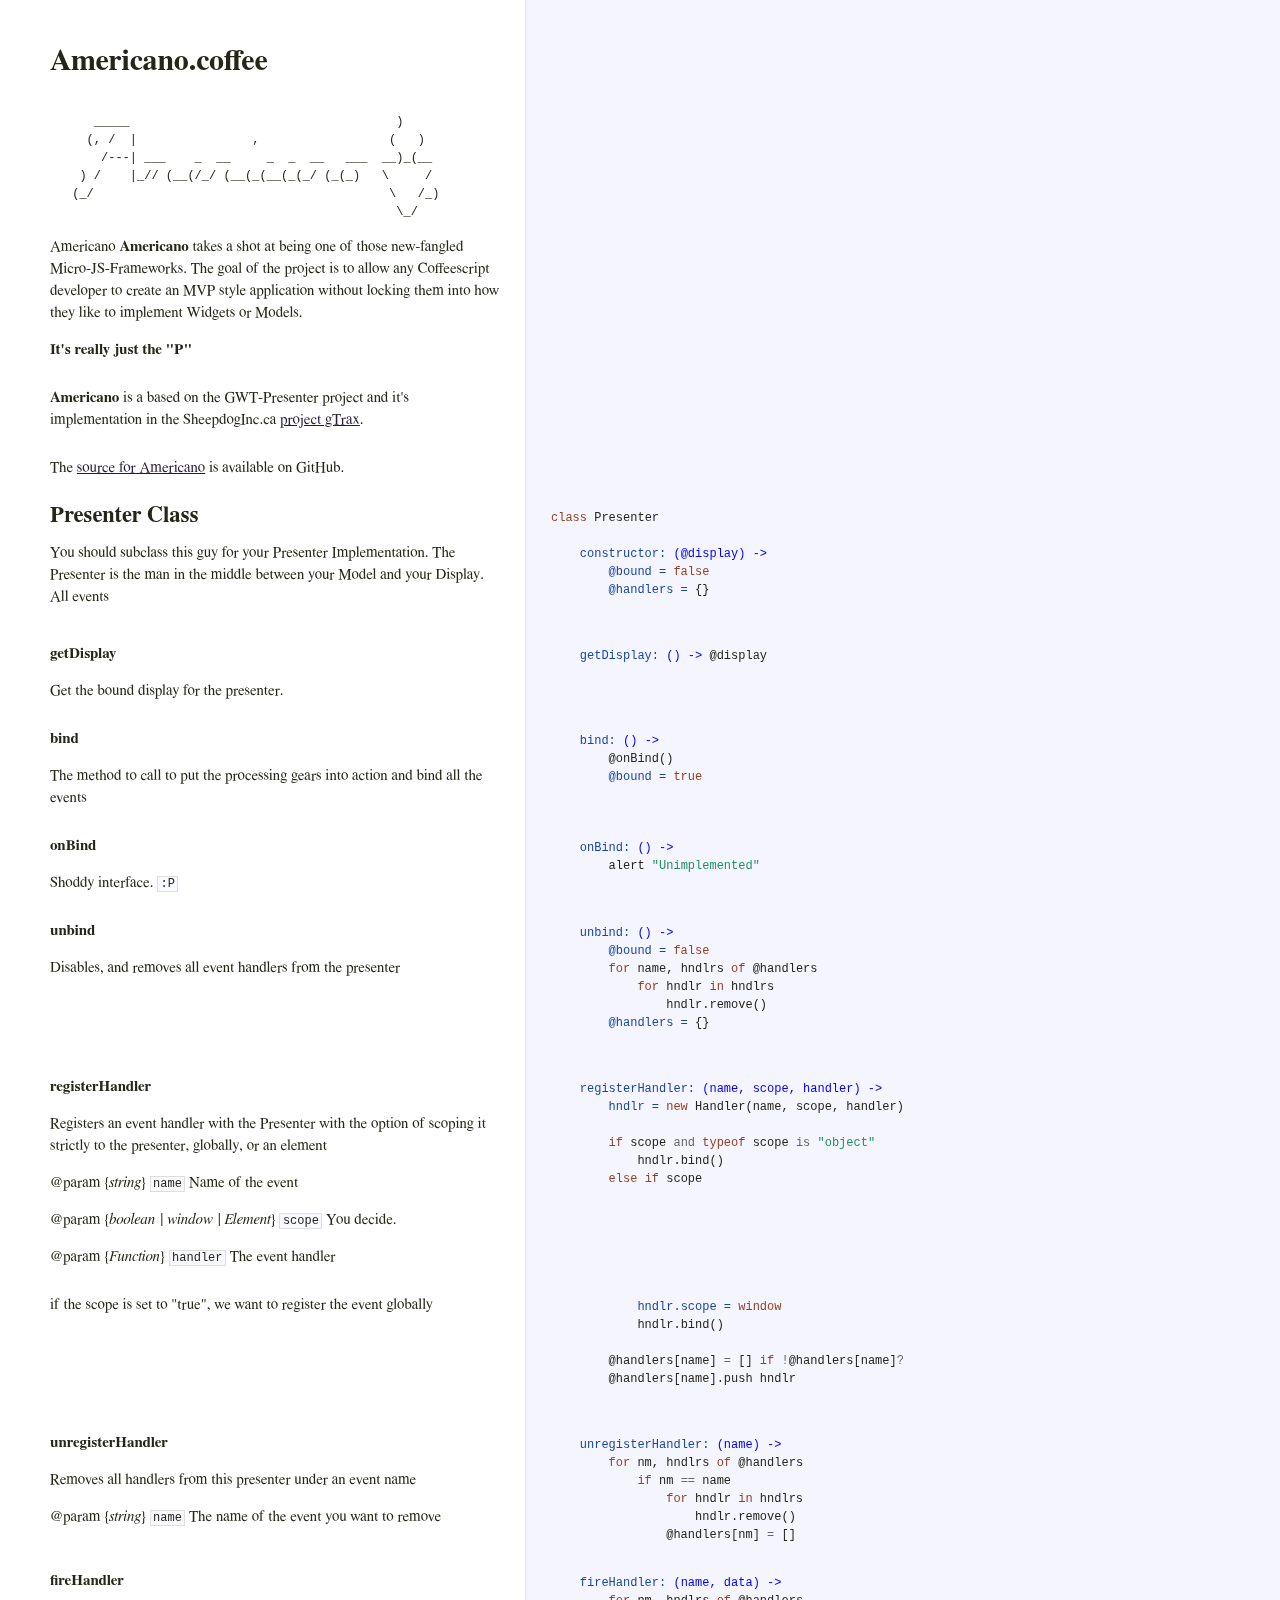
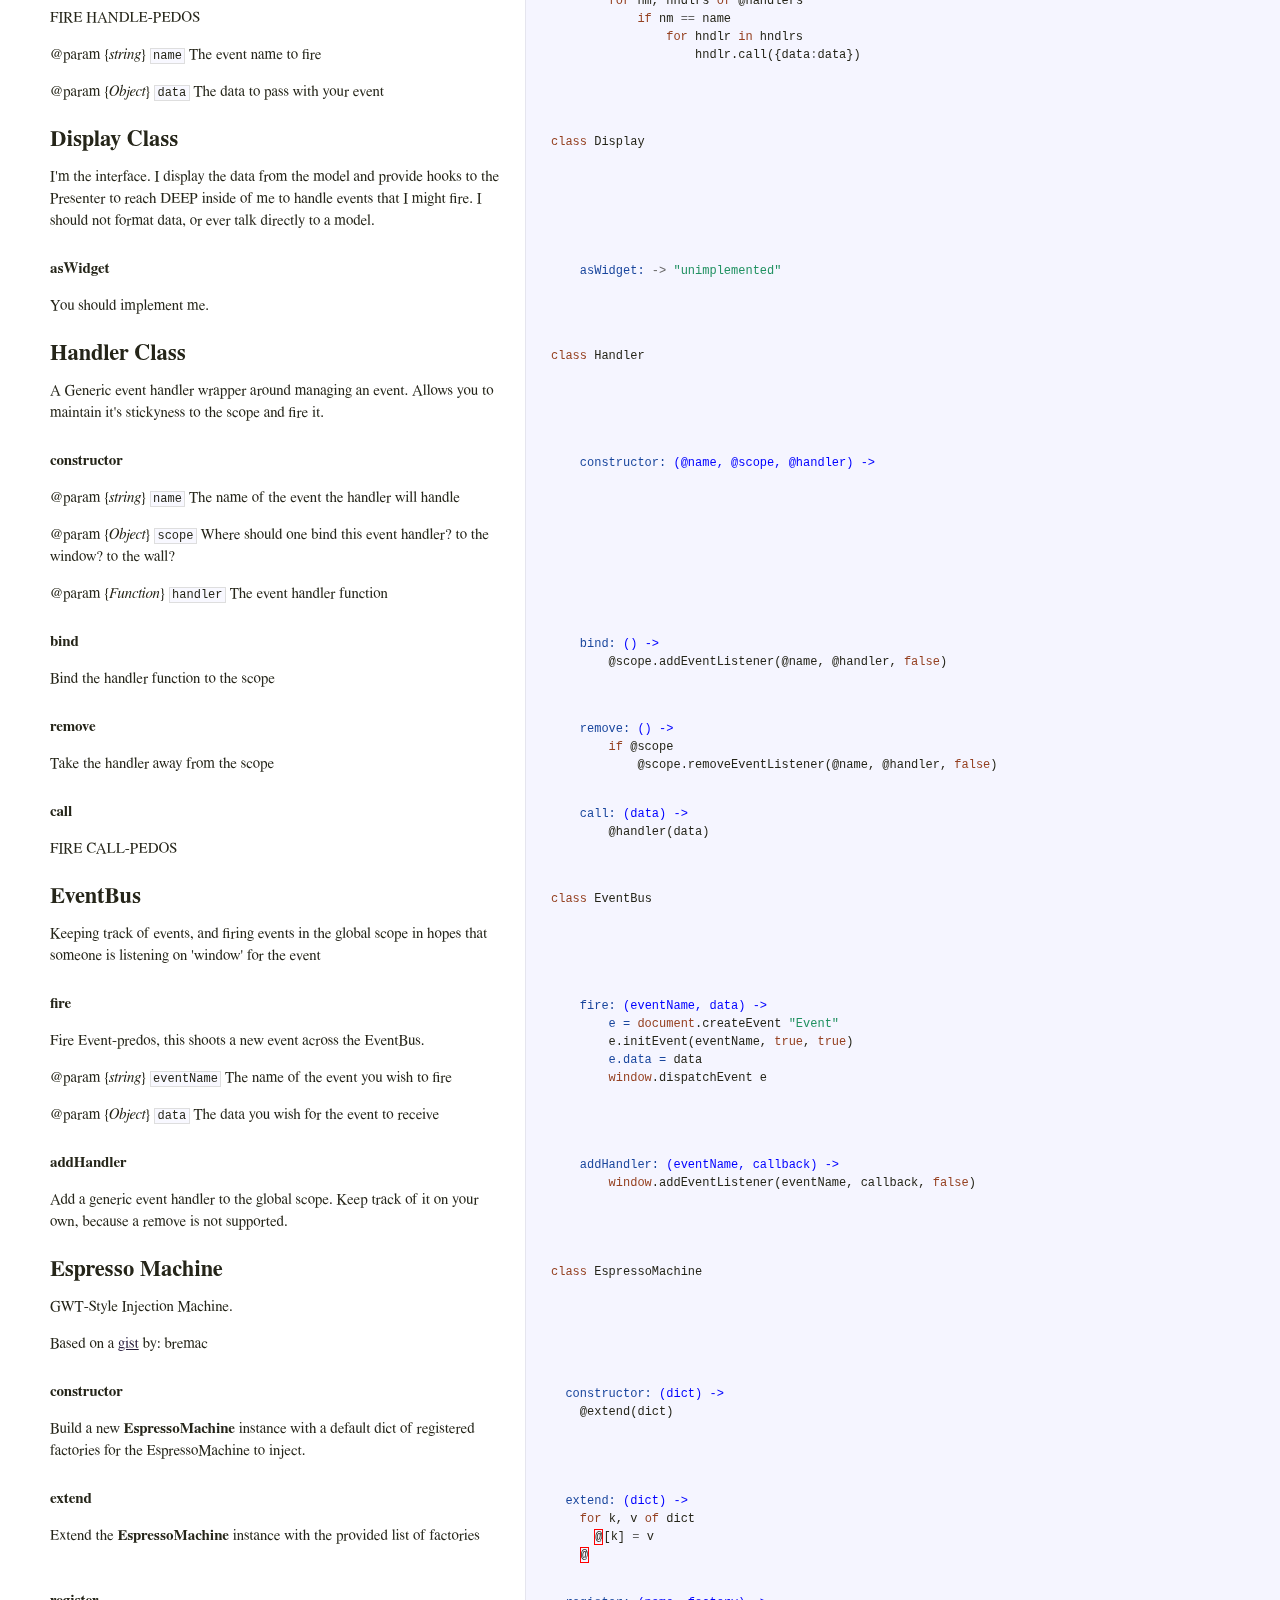
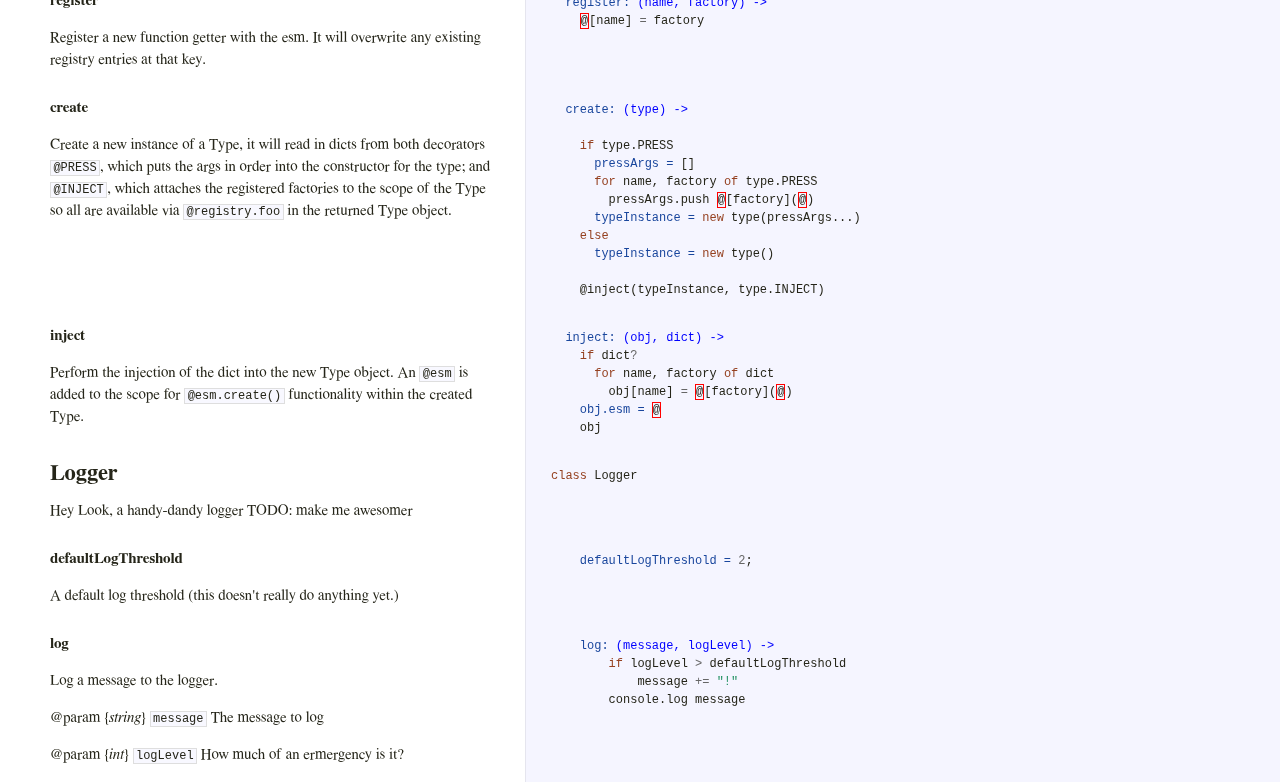
==== index.html @ b1326bc6 "renaming to index" ====
<!DOCTYPE html>  <html> <head>   <title>Americano.coffee</title>   <meta http-equiv="content-type" content="text/html; charset=UTF-8">   <link rel="stylesheet" media="all" href="docco.css" /> </head> <body>   <div id="container">     <div id="background"></div>          <table cellpadding="0" cellspacing="0">       <thead>         <tr>           <th class="docs">             <h1>               Americano.coffee             </h1>           </th>           <th class="code">           </th>         </tr>       </thead>       <tbody>                               <tr id="section-1">             <td class="docs">               <div class="pilwrap">                 <a class="pilcrow" href="#section-1">&#182;</a>               </div>               <pre><code>    _____                                     )
   (, /  |                ,                  (   )
     /---| ___    _  __     _  _  __   ___  __)_(__
  ) /    |_// (__(/_/ (__(_(__(_(_/ (_(_)   \     /
 (_/                                         \   /_)
                                              \_/
</code></pre>

<p>Americano
<strong>Americano</strong> takes a shot at being one of those new-fangled Micro-JS-Frameworks.
The goal of the project is to allow any Coffeescript developer to create an
MVP style application without locking them into how they like to implement
Widgets or Models.</p>

<h4>It's really just the "P"</h4>             </td>             <td class="code">               <div class="highlight"><pre></pre></div>             </td>           </tr>                               <tr id="section-2">             <td class="docs">               <div class="pilwrap">                 <a class="pilcrow" href="#section-2">&#182;</a>               </div>               <p><strong>Americano</strong> is a based on the GWT-Presenter project and it's implementation
in the SheepdogInc.ca <a href="http://app.gtraxapp.com/">project gTrax</a>. </p>             </td>             <td class="code">               <div class="highlight"><pre></pre></div>             </td>           </tr>                               <tr id="section-3">             <td class="docs">               <div class="pilwrap">                 <a class="pilcrow" href="#section-3">&#182;</a>               </div>               <p>The <a href="http://github.com/thurloat/Americano">source for Americano</a> is available
on GitHub.</p>             </td>             <td class="code">               <div class="highlight"><pre></pre></div>             </td>           </tr>                               <tr id="section-4">             <td class="docs">               <div class="pilwrap">                 <a class="pilcrow" href="#section-4">&#182;</a>               </div>               <h2>Presenter Class</h2>

<p>You should subclass this guy for your Presenter Implementation.
The Presenter is the man in the middle between your Model and your 
Display. 
All events </p>             </td>             <td class="code">               <div class="highlight"><pre><span class="k">class</span> <span class="nx">Presenter</span>

    <span class="nv">constructor: </span><span class="nf">(@display) -&gt;</span>
        <span class="vi">@bound = </span><span class="kc">false</span>
        <span class="vi">@handlers = </span><span class="p">{}</span>
    </pre></div>             </td>           </tr>                               <tr id="section-5">             <td class="docs">               <div class="pilwrap">                 <a class="pilcrow" href="#section-5">&#182;</a>               </div>               <h4>getDisplay</h4>

<p>Get the bound display for the presenter.</p>             </td>             <td class="code">               <div class="highlight"><pre>    <span class="nv">getDisplay: </span><span class="nf">() -&gt;</span> <span class="nx">@display</span></pre></div>             </td>           </tr>                               <tr id="section-6">             <td class="docs">               <div class="pilwrap">                 <a class="pilcrow" href="#section-6">&#182;</a>               </div>               <h4>bind</h4>

<p>The method to call to put the processing gears into action and
bind all the events   </p>             </td>             <td class="code">               <div class="highlight"><pre>    <span class="nv">bind: </span><span class="nf">() -&gt;</span>
        <span class="nx">@onBind</span><span class="p">()</span>
        <span class="vi">@bound = </span><span class="kc">true</span></pre></div>             </td>           </tr>                               <tr id="section-7">             <td class="docs">               <div class="pilwrap">                 <a class="pilcrow" href="#section-7">&#182;</a>               </div>               <h4>onBind</h4>

<p>Shoddy interface. <code>:P</code></p>             </td>             <td class="code">               <div class="highlight"><pre>    <span class="nv">onBind: </span><span class="nf">() -&gt;</span>
        <span class="nx">alert</span> <span class="s2">&quot;Unimplemented&quot;</span>
        </pre></div>             </td>           </tr>                               <tr id="section-8">             <td class="docs">               <div class="pilwrap">                 <a class="pilcrow" href="#section-8">&#182;</a>               </div>               <h4>unbind</h4>

<p>Disables, and removes all event handlers from the presenter</p>             </td>             <td class="code">               <div class="highlight"><pre>    <span class="nv">unbind: </span><span class="nf">() -&gt;</span>
        <span class="vi">@bound = </span><span class="kc">false</span>
        <span class="k">for</span> <span class="nx">name</span><span class="p">,</span> <span class="nx">hndlrs</span> <span class="k">of</span> <span class="nx">@handlers</span>
            <span class="k">for</span> <span class="nx">hndlr</span> <span class="k">in</span> <span class="nx">hndlrs</span>
                <span class="nx">hndlr</span><span class="p">.</span><span class="nx">remove</span><span class="p">()</span>
        <span class="vi">@handlers = </span><span class="p">{}</span>
    </pre></div>             </td>           </tr>                               <tr id="section-9">             <td class="docs">               <div class="pilwrap">                 <a class="pilcrow" href="#section-9">&#182;</a>               </div>               <h4>registerHandler</h4>

<p>Registers an event handler with the Presenter with
the option of scoping it strictly to the presenter, globally, or an 
element</p>

<p>@param {<em>string</em>} <code>name</code> Name of the event</p>

<p>@param {<em>boolean | window | Element</em>} <code>scope</code> You decide.</p>

<p>@param {<em>Function</em>} <code>handler</code> The event handler</p>             </td>             <td class="code">               <div class="highlight"><pre>    <span class="nv">registerHandler: </span><span class="nf">(name, scope, handler) -&gt;</span>
        <span class="nv">hndlr = </span><span class="k">new</span> <span class="nx">Handler</span><span class="p">(</span><span class="nx">name</span><span class="p">,</span> <span class="nx">scope</span><span class="p">,</span> <span class="nx">handler</span><span class="p">)</span>

        <span class="k">if</span> <span class="nx">scope</span> <span class="o">and</span> <span class="k">typeof</span> <span class="nx">scope</span> <span class="o">is</span> <span class="s2">&quot;object&quot;</span>
            <span class="nx">hndlr</span><span class="p">.</span><span class="nx">bind</span><span class="p">()</span>
        <span class="k">else</span> <span class="k">if</span> <span class="nx">scope</span></pre></div>             </td>           </tr>                               <tr id="section-10">             <td class="docs">               <div class="pilwrap">                 <a class="pilcrow" href="#section-10">&#182;</a>               </div>               <p>if the scope is set to "true", we want to register the event 
globally</p>             </td>             <td class="code">               <div class="highlight"><pre>            <span class="nv">hndlr.scope = </span><span class="nb">window</span>
            <span class="nx">hndlr</span><span class="p">.</span><span class="nx">bind</span><span class="p">()</span>

        <span class="nx">@handlers</span><span class="p">[</span><span class="nx">name</span><span class="p">]</span> <span class="o">=</span> <span class="p">[]</span> <span class="k">if</span> <span class="o">!</span><span class="nx">@handlers</span><span class="p">[</span><span class="nx">name</span><span class="p">]</span><span class="o">?</span>    
        <span class="nx">@handlers</span><span class="p">[</span><span class="nx">name</span><span class="p">].</span><span class="nx">push</span> <span class="nx">hndlr</span>        
        </pre></div>             </td>           </tr>                               <tr id="section-11">             <td class="docs">               <div class="pilwrap">                 <a class="pilcrow" href="#section-11">&#182;</a>               </div>               <h4>unregisterHandler</h4>

<p>Removes all handlers from this presenter under an event name</p>

<p>@param {<em>string</em>} <code>name</code> The name of the event you want to remove    </p>             </td>             <td class="code">               <div class="highlight"><pre>    <span class="nv">unregisterHandler: </span><span class="nf">(name) -&gt;</span>
        <span class="k">for</span> <span class="nx">nm</span><span class="p">,</span> <span class="nx">hndlrs</span> <span class="k">of</span> <span class="nx">@handlers</span>
            <span class="k">if</span> <span class="nx">nm</span> <span class="o">==</span> <span class="nx">name</span>
                <span class="k">for</span> <span class="nx">hndlr</span> <span class="k">in</span> <span class="nx">hndlrs</span>
                    <span class="nx">hndlr</span><span class="p">.</span><span class="nx">remove</span><span class="p">()</span>
                <span class="nx">@handlers</span><span class="p">[</span><span class="nx">nm</span><span class="p">]</span> <span class="o">=</span> <span class="p">[]</span></pre></div>             </td>           </tr>                               <tr id="section-12">             <td class="docs">               <div class="pilwrap">                 <a class="pilcrow" href="#section-12">&#182;</a>               </div>               <h4>fireHandler</h4>

<p>FIRE HANDLE-PEDOS</p>

<p>@param {<em>string</em>} <code>name</code> The event name to fire</p>

<p>@param {<em>Object</em>} <code>data</code> The data to pass with your event</p>             </td>             <td class="code">               <div class="highlight"><pre>    <span class="nv">fireHandler: </span><span class="nf">(name, data) -&gt;</span>
        <span class="k">for</span> <span class="nx">nm</span><span class="p">,</span> <span class="nx">hndlrs</span> <span class="k">of</span> <span class="nx">@handlers</span>
            <span class="k">if</span> <span class="nx">nm</span> <span class="o">==</span> <span class="nx">name</span>
                <span class="k">for</span> <span class="nx">hndlr</span> <span class="k">in</span> <span class="nx">hndlrs</span>
                    <span class="nx">hndlr</span><span class="p">.</span><span class="nx">call</span><span class="p">({</span><span class="nx">data</span><span class="o">:</span><span class="nx">data</span><span class="p">})</span></pre></div>             </td>           </tr>                               <tr id="section-13">             <td class="docs">               <div class="pilwrap">                 <a class="pilcrow" href="#section-13">&#182;</a>               </div>               <h2>Display Class</h2>

<p>I'm the interface.
I display the data from the model and provide hooks to the Presenter
to reach DEEP inside of me to handle events that I might fire. I should
not format data, or ever talk directly to a model.</p>             </td>             <td class="code">               <div class="highlight"><pre><span class="k">class</span> <span class="nx">Display</span>
    </pre></div>             </td>           </tr>                               <tr id="section-14">             <td class="docs">               <div class="pilwrap">                 <a class="pilcrow" href="#section-14">&#182;</a>               </div>               <h4>asWidget</h4>

<p>You should implement me.</p>             </td>             <td class="code">               <div class="highlight"><pre>    <span class="nv">asWidget: </span><span class="o">-&gt;</span> <span class="s2">&quot;unimplemented&quot;</span></pre></div>             </td>           </tr>                               <tr id="section-15">             <td class="docs">               <div class="pilwrap">                 <a class="pilcrow" href="#section-15">&#182;</a>               </div>               <h2>Handler Class</h2>

<p>A Generic event handler wrapper around managing an event.
Allows you to maintain it's stickyness to the scope and fire it.</p>             </td>             <td class="code">               <div class="highlight"><pre><span class="k">class</span> <span class="nx">Handler</span></pre></div>             </td>           </tr>                               <tr id="section-16">             <td class="docs">               <div class="pilwrap">                 <a class="pilcrow" href="#section-16">&#182;</a>               </div>               <h4>constructor</h4>

<p>@param {<em>string</em>} <code>name</code> The name of the event the handler will handle</p>

<p>@param {<em>Object</em>} <code>scope</code> Where should one bind this event handler? to 
the window? to the wall?</p>

<p>@param {<em>Function</em>} <code>handler</code> The event handler function</p>             </td>             <td class="code">               <div class="highlight"><pre>    <span class="nv">constructor: </span><span class="nf">(@name, @scope, @handler) -&gt;</span></pre></div>             </td>           </tr>                               <tr id="section-17">             <td class="docs">               <div class="pilwrap">                 <a class="pilcrow" href="#section-17">&#182;</a>               </div>               <h4>bind</h4>

<p>Bind the handler function to the scope</p>             </td>             <td class="code">               <div class="highlight"><pre>    <span class="nv">bind: </span><span class="nf">() -&gt;</span>
        <span class="nx">@scope</span><span class="p">.</span><span class="nx">addEventListener</span><span class="p">(</span><span class="nx">@name</span><span class="p">,</span> <span class="nx">@handler</span><span class="p">,</span> <span class="kc">false</span><span class="p">)</span></pre></div>             </td>           </tr>                               <tr id="section-18">             <td class="docs">               <div class="pilwrap">                 <a class="pilcrow" href="#section-18">&#182;</a>               </div>               <h4>remove</h4>

<p>Take the handler away from the scope</p>             </td>             <td class="code">               <div class="highlight"><pre>    <span class="nv">remove: </span><span class="nf">() -&gt;</span>
        <span class="k">if</span> <span class="nx">@scope</span>
            <span class="nx">@scope</span><span class="p">.</span><span class="nx">removeEventListener</span><span class="p">(</span><span class="nx">@name</span><span class="p">,</span> <span class="nx">@handler</span><span class="p">,</span> <span class="kc">false</span><span class="p">)</span>        </pre></div>             </td>           </tr>                               <tr id="section-19">             <td class="docs">               <div class="pilwrap">                 <a class="pilcrow" href="#section-19">&#182;</a>               </div>               <h4>call</h4>

<p>FIRE CALL-PEDOS</p>             </td>             <td class="code">               <div class="highlight"><pre>    <span class="nv">call: </span><span class="nf">(data) -&gt;</span>
        <span class="nx">@handler</span><span class="p">(</span><span class="nx">data</span><span class="p">)</span></pre></div>             </td>           </tr>                               <tr id="section-20">             <td class="docs">               <div class="pilwrap">                 <a class="pilcrow" href="#section-20">&#182;</a>               </div>               <h2>EventBus</h2>

<p>Keeping track of events, and firing events in the global scope in hopes that
someone is listening on 'window' for the event</p>             </td>             <td class="code">               <div class="highlight"><pre><span class="k">class</span> <span class="nx">EventBus</span></pre></div>             </td>           </tr>                               <tr id="section-21">             <td class="docs">               <div class="pilwrap">                 <a class="pilcrow" href="#section-21">&#182;</a>               </div>               <h4>fire</h4>

<p>Fire Event-predos, this shoots a new event across the EventBus.</p>

<p>@param {<em>string</em>} <code>eventName</code> The name of the event you wish to fire</p>

<p>@param {<em>Object</em>} <code>data</code> The data you wish for the event to receive</p>             </td>             <td class="code">               <div class="highlight"><pre>    <span class="nv">fire: </span><span class="nf">(eventName, data) -&gt;</span>
        <span class="nv">e = </span><span class="nb">document</span><span class="p">.</span><span class="nx">createEvent</span> <span class="s2">&quot;Event&quot;</span>
        <span class="nx">e</span><span class="p">.</span><span class="nx">initEvent</span><span class="p">(</span><span class="nx">eventName</span><span class="p">,</span> <span class="kc">true</span><span class="p">,</span> <span class="kc">true</span><span class="p">)</span>
        <span class="nv">e.data = </span><span class="nx">data</span>
        <span class="nb">window</span><span class="p">.</span><span class="nx">dispatchEvent</span> <span class="nx">e</span></pre></div>             </td>           </tr>                               <tr id="section-22">             <td class="docs">               <div class="pilwrap">                 <a class="pilcrow" href="#section-22">&#182;</a>               </div>               <h4>addHandler</h4>

<p>Add a generic event handler to the global scope. Keep track of it on your
own, because a remove is not supported.</p>             </td>             <td class="code">               <div class="highlight"><pre>    <span class="nv">addHandler: </span><span class="nf">(eventName, callback) -&gt;</span>
        <span class="nb">window</span><span class="p">.</span><span class="nx">addEventListener</span><span class="p">(</span><span class="nx">eventName</span><span class="p">,</span> <span class="nx">callback</span><span class="p">,</span> <span class="kc">false</span><span class="p">)</span></pre></div>             </td>           </tr>                               <tr id="section-23">             <td class="docs">               <div class="pilwrap">                 <a class="pilcrow" href="#section-23">&#182;</a>               </div>               <h2>Espresso Machine</h2>

<p>GWT-Style Injection Machine.</p>

<p>Based on a <a href="https://gist.github.com/998920">gist</a> by: bremac</p>             </td>             <td class="code">               <div class="highlight"><pre><span class="k">class</span> <span class="nx">EspressoMachine</span></pre></div>             </td>           </tr>                               <tr id="section-24">             <td class="docs">               <div class="pilwrap">                 <a class="pilcrow" href="#section-24">&#182;</a>               </div>               <h4>constructor</h4>

<p>Build a new <strong>EspressoMachine</strong> instance with a default dict of registered
factories for the EspressoMachine to inject.</p>             </td>             <td class="code">               <div class="highlight"><pre>  <span class="nv">constructor: </span><span class="nf">(dict) -&gt;</span>
    <span class="nx">@extend</span><span class="p">(</span><span class="nx">dict</span><span class="p">)</span></pre></div>             </td>           </tr>                               <tr id="section-25">             <td class="docs">               <div class="pilwrap">                 <a class="pilcrow" href="#section-25">&#182;</a>               </div>               <h4>extend</h4>

<p>Extend the <strong>EspressoMachine</strong> instance with the provided list of factories</p>             </td>             <td class="code">               <div class="highlight"><pre>  <span class="nv">extend: </span><span class="nf">(dict) -&gt;</span>
    <span class="k">for</span> <span class="nx">k</span><span class="p">,</span> <span class="nx">v</span> <span class="k">of</span> <span class="nx">dict</span>
      <span class="err">@</span><span class="p">[</span><span class="nx">k</span><span class="p">]</span> <span class="o">=</span> <span class="nx">v</span>
    <span class="err">@</span></pre></div>             </td>           </tr>                               <tr id="section-26">             <td class="docs">               <div class="pilwrap">                 <a class="pilcrow" href="#section-26">&#182;</a>               </div>               <h4>register</h4>

<p>Register a new function getter with the esm. It will overwrite any existing
registry entries at that key.</p>             </td>             <td class="code">               <div class="highlight"><pre>  <span class="nv">register: </span><span class="nf">(name, factory) -&gt;</span>
    <span class="err">@</span><span class="p">[</span><span class="nx">name</span><span class="p">]</span> <span class="o">=</span> <span class="nx">factory</span></pre></div>             </td>           </tr>                               <tr id="section-27">             <td class="docs">               <div class="pilwrap">                 <a class="pilcrow" href="#section-27">&#182;</a>               </div>               <h4>create</h4>

<p>Create a new instance of a Type, it will read in dicts from both 
decorators <code>@PRESS</code>, which puts the args in order into the constructor for
the type; and <code>@INJECT</code>, which attaches the registered factories to the
scope of the Type so all are available via <code>@registry.foo</code> in the returned
Type object.</p>             </td>             <td class="code">               <div class="highlight"><pre>  <span class="nv">create: </span><span class="nf">(type) -&gt;</span>

    <span class="k">if</span> <span class="nx">type</span><span class="p">.</span><span class="nx">PRESS</span>
      <span class="nv">pressArgs = </span><span class="p">[]</span>
      <span class="k">for</span> <span class="nx">name</span><span class="p">,</span> <span class="nx">factory</span> <span class="k">of</span> <span class="nx">type</span><span class="p">.</span><span class="nx">PRESS</span>
        <span class="nx">pressArgs</span><span class="p">.</span><span class="nx">push</span> <span class="err">@</span><span class="p">[</span><span class="nx">factory</span><span class="p">](</span><span class="err">@</span><span class="p">)</span>
      <span class="nv">typeInstance = </span><span class="k">new</span> <span class="nx">type</span><span class="p">(</span><span class="nx">pressArgs</span><span class="p">...)</span>
    <span class="k">else</span>
      <span class="nv">typeInstance = </span><span class="k">new</span> <span class="nx">type</span><span class="p">()</span>

    <span class="nx">@inject</span><span class="p">(</span><span class="nx">typeInstance</span><span class="p">,</span> <span class="nx">type</span><span class="p">.</span><span class="nx">INJECT</span><span class="p">)</span></pre></div>             </td>           </tr>                               <tr id="section-28">             <td class="docs">               <div class="pilwrap">                 <a class="pilcrow" href="#section-28">&#182;</a>               </div>               <h4>inject</h4>

<p>Perform the injection of the dict into the new Type object. An <code>@esm</code> is 
added to the scope for <code>@esm.create()</code> functionality within the created
Type.</p>             </td>             <td class="code">               <div class="highlight"><pre>  <span class="nv">inject: </span><span class="nf">(obj, dict) -&gt;</span>
    <span class="k">if</span> <span class="nx">dict</span><span class="o">?</span>
      <span class="k">for</span> <span class="nx">name</span><span class="p">,</span> <span class="nx">factory</span> <span class="k">of</span> <span class="nx">dict</span>
        <span class="nx">obj</span><span class="p">[</span><span class="nx">name</span><span class="p">]</span> <span class="o">=</span> <span class="err">@</span><span class="p">[</span><span class="nx">factory</span><span class="p">](</span><span class="err">@</span><span class="p">)</span>
    <span class="nv">obj.esm = </span><span class="err">@</span>
    <span class="nx">obj</span></pre></div>             </td>           </tr>                               <tr id="section-29">             <td class="docs">               <div class="pilwrap">                 <a class="pilcrow" href="#section-29">&#182;</a>               </div>               <h2>Logger</h2>

<p>Hey Look, a handy-dandy logger
TODO: make me awesomer</p>             </td>             <td class="code">               <div class="highlight"><pre><span class="k">class</span> <span class="nx">Logger</span></pre></div>             </td>           </tr>                               <tr id="section-30">             <td class="docs">               <div class="pilwrap">                 <a class="pilcrow" href="#section-30">&#182;</a>               </div>               <h4>defaultLogThreshold</h4>

<p>A default log threshold (this doesn't really do anything yet.)</p>             </td>             <td class="code">               <div class="highlight"><pre>    <span class="nv">defaultLogThreshold = </span><span class="mi">2</span><span class="p">;</span></pre></div>             </td>           </tr>                               <tr id="section-31">             <td class="docs">               <div class="pilwrap">                 <a class="pilcrow" href="#section-31">&#182;</a>               </div>               <h4>log</h4>

<p>Log a message to the logger.</p>

<p>@param {<em>string</em>} <code>message</code> The message to log</p>

<p>@param {<em>int</em>} <code>logLevel</code> How much of an ermergency is it?</p>             </td>             <td class="code">               <div class="highlight"><pre>    <span class="nv">log: </span><span class="nf">(message, logLevel) -&gt;</span>
        <span class="k">if</span> <span class="nx">logLevel</span> <span class="o">&gt;</span> <span class="nx">defaultLogThreshold</span>
            <span class="nx">message</span> <span class="o">+=</span> <span class="s2">&quot;!&quot;</span>
        <span class="nx">console</span><span class="p">.</span><span class="nx">log</span> <span class="nx">message</span>

</pre></div>             </td>           </tr>                </tbody>     </table>   </div> </body> </html>
---- docco.css ----
/*--------------------- Layout and Typography ----------------------------*/
body {
  font-family: 'Palatino Linotype', 'Book Antiqua', Palatino, FreeSerif, serif;
  font-size: 15px;
  line-height: 22px;
  color: #252519;
  margin: 0; padding: 0;
}
a {
  color: #261a3b;
}
  a:visited {
    color: #261a3b;
  }
p {
  margin: 0 0 15px 0;
}
h1, h2, h3, h4, h5, h6 {
  margin: 0px 0 15px 0;
}
  h1 {
    margin-top: 40px;
  }
#container {
  position: relative;
}
#background {
  position: fixed;
  top: 0; left: 525px; right: 0; bottom: 0;
  background: #f5f5ff;
  border-left: 1px solid #e5e5ee;
  z-index: -1;
}
#jump_to, #jump_page {
  background: white;
  -webkit-box-shadow: 0 0 25px #777; -moz-box-shadow: 0 0 25px #777;
  -webkit-border-bottom-left-radius: 5px; -moz-border-radius-bottomleft: 5px;
  font: 10px Arial;
  text-transform: uppercase;
  cursor: pointer;
  text-align: right;
}
#jump_to, #jump_wrapper {
  position: fixed;
  right: 0; top: 0;
  padding: 5px 10px;
}
  #jump_wrapper {
    padding: 0;
    display: none;
  }
    #jump_to:hover #jump_wrapper {
      display: block;
    }
    #jump_page {
      padding: 5px 0 3px;
      margin: 0 0 25px 25px;
    }
      #jump_page .source {
        display: block;
        padding: 5px 10px;
        text-decoration: none;
        border-top: 1px solid #eee;
      }
        #jump_page .source:hover {
          background: #f5f5ff;
        }
        #jump_page .source:first-child {
        }
table td {
  border: 0;
  outline: 0;
}
  td.docs, th.docs {
    max-width: 450px;
    min-width: 450px;
    min-height: 5px;
    padding: 10px 25px 1px 50px;
    overflow-x: hidden;
    vertical-align: top;
    text-align: left;
  }
    .docs pre {
      margin: 15px 0 15px;
      padding-left: 15px;
    }
    .docs p tt, .docs p code {
      background: #f8f8ff;
      border: 1px solid #dedede;
      font-size: 12px;
      padding: 0 0.2em;
    }
    .pilwrap {
      position: relative;
    }
      .pilcrow {
        font: 12px Arial;
        text-decoration: none;
        color: #454545;
        position: absolute;
        top: 3px; left: -20px;
        padding: 1px 2px;
        opacity: 0;
        -webkit-transition: opacity 0.2s linear;
      }
        td.docs:hover .pilcrow {
          opacity: 1;
        }
  td.code, th.code {
    padding: 14px 15px 16px 25px;
    width: 100%;
    vertical-align: top;
    background: #f5f5ff;
    border-left: 1px solid #e5e5ee;
  }
    pre, tt, code {
      font-size: 12px; line-height: 18px;
      font-family: Monaco, Consolas, "Lucida Console", monospace;
      margin: 0; padding: 0;
    }


/*---------------------- Syntax Highlighting -----------------------------*/
td.linenos { background-color: #f0f0f0; padding-right: 10px; }
span.lineno { background-color: #f0f0f0; padding: 0 5px 0 5px; }
body .hll { background-color: #ffffcc }
body .c { color: #408080; font-style: italic }  /* Comment */
body .err { border: 1px solid #FF0000 }         /* Error */
body .k { color: #954121 }                      /* Keyword */
body .o { color: #666666 }                      /* Operator */
body .cm { color: #408080; font-style: italic } /* Comment.Multiline */
body .cp { color: #BC7A00 }                     /* Comment.Preproc */
body .c1 { color: #408080; font-style: italic } /* Comment.Single */
body .cs { color: #408080; font-style: italic } /* Comment.Special */
body .gd { color: #A00000 }                     /* Generic.Deleted */
body .ge { font-style: italic }                 /* Generic.Emph */
body .gr { color: #FF0000 }                     /* Generic.Error */
body .gh { color: #000080; font-weight: bold }  /* Generic.Heading */
body .gi { color: #00A000 }                     /* Generic.Inserted */
body .go { color: #808080 }                     /* Generic.Output */
body .gp { color: #000080; font-weight: bold }  /* Generic.Prompt */
body .gs { font-weight: bold }                  /* Generic.Strong */
body .gu { color: #800080; font-weight: bold }  /* Generic.Subheading */
body .gt { color: #0040D0 }                     /* Generic.Traceback */
body .kc { color: #954121 }                     /* Keyword.Constant */
body .kd { color: #954121; font-weight: bold }  /* Keyword.Declaration */
body .kn { color: #954121; font-weight: bold }  /* Keyword.Namespace */
body .kp { color: #954121 }                     /* Keyword.Pseudo */
body .kr { color: #954121; font-weight: bold }  /* Keyword.Reserved */
body .kt { color: #B00040 }                     /* Keyword.Type */
body .m { color: #666666 }                      /* Literal.Number */
body .s { color: #219161 }                      /* Literal.String */
body .na { color: #7D9029 }                     /* Name.Attribute */
body .nb { color: #954121 }                     /* Name.Builtin */
body .nc { color: #0000FF; font-weight: bold }  /* Name.Class */
body .no { color: #880000 }                     /* Name.Constant */
body .nd { color: #AA22FF }                     /* Name.Decorator */
body .ni { color: #999999; font-weight: bold }  /* Name.Entity */
body .ne { color: #D2413A; font-weight: bold }  /* Name.Exception */
body .nf { color: #0000FF }                     /* Name.Function */
body .nl { color: #A0A000 }                     /* Name.Label */
body .nn { color: #0000FF; font-weight: bold }  /* Name.Namespace */
body .nt { color: #954121; font-weight: bold }  /* Name.Tag */
body .nv { color: #19469D }                     /* Name.Variable */
body .ow { color: #AA22FF; font-weight: bold }  /* Operator.Word */
body .w { color: #bbbbbb }                      /* Text.Whitespace */
body .mf { color: #666666 }                     /* Literal.Number.Float */
body .mh { color: #666666 }                     /* Literal.Number.Hex */
body .mi { color: #666666 }                     /* Literal.Number.Integer */
body .mo { color: #666666 }                     /* Literal.Number.Oct */
body .sb { color: #219161 }                     /* Literal.String.Backtick */
body .sc { color: #219161 }                     /* Literal.String.Char */
body .sd { color: #219161; font-style: italic } /* Literal.String.Doc */
body .s2 { color: #219161 }                     /* Literal.String.Double */
body .se { color: #BB6622; font-weight: bold }  /* Literal.String.Escape */
body .sh { color: #219161 }                     /* Literal.String.Heredoc */
body .si { color: #BB6688; font-weight: bold }  /* Literal.String.Interpol */
body .sx { color: #954121 }                     /* Literal.String.Other */
body .sr { color: #BB6688 }                     /* Literal.String.Regex */
body .s1 { color: #219161 }                     /* Literal.String.Single */
body .ss { color: #19469D }                     /* Literal.String.Symbol */
body .bp { color: #954121 }                     /* Name.Builtin.Pseudo */
body .vc { color: #19469D }                     /* Name.Variable.Class */
body .vg { color: #19469D }                     /* Name.Variable.Global */
body .vi { color: #19469D }                     /* Name.Variable.Instance */
body .il { color: #666666 }                     /* Literal.Number.Integer.Long */
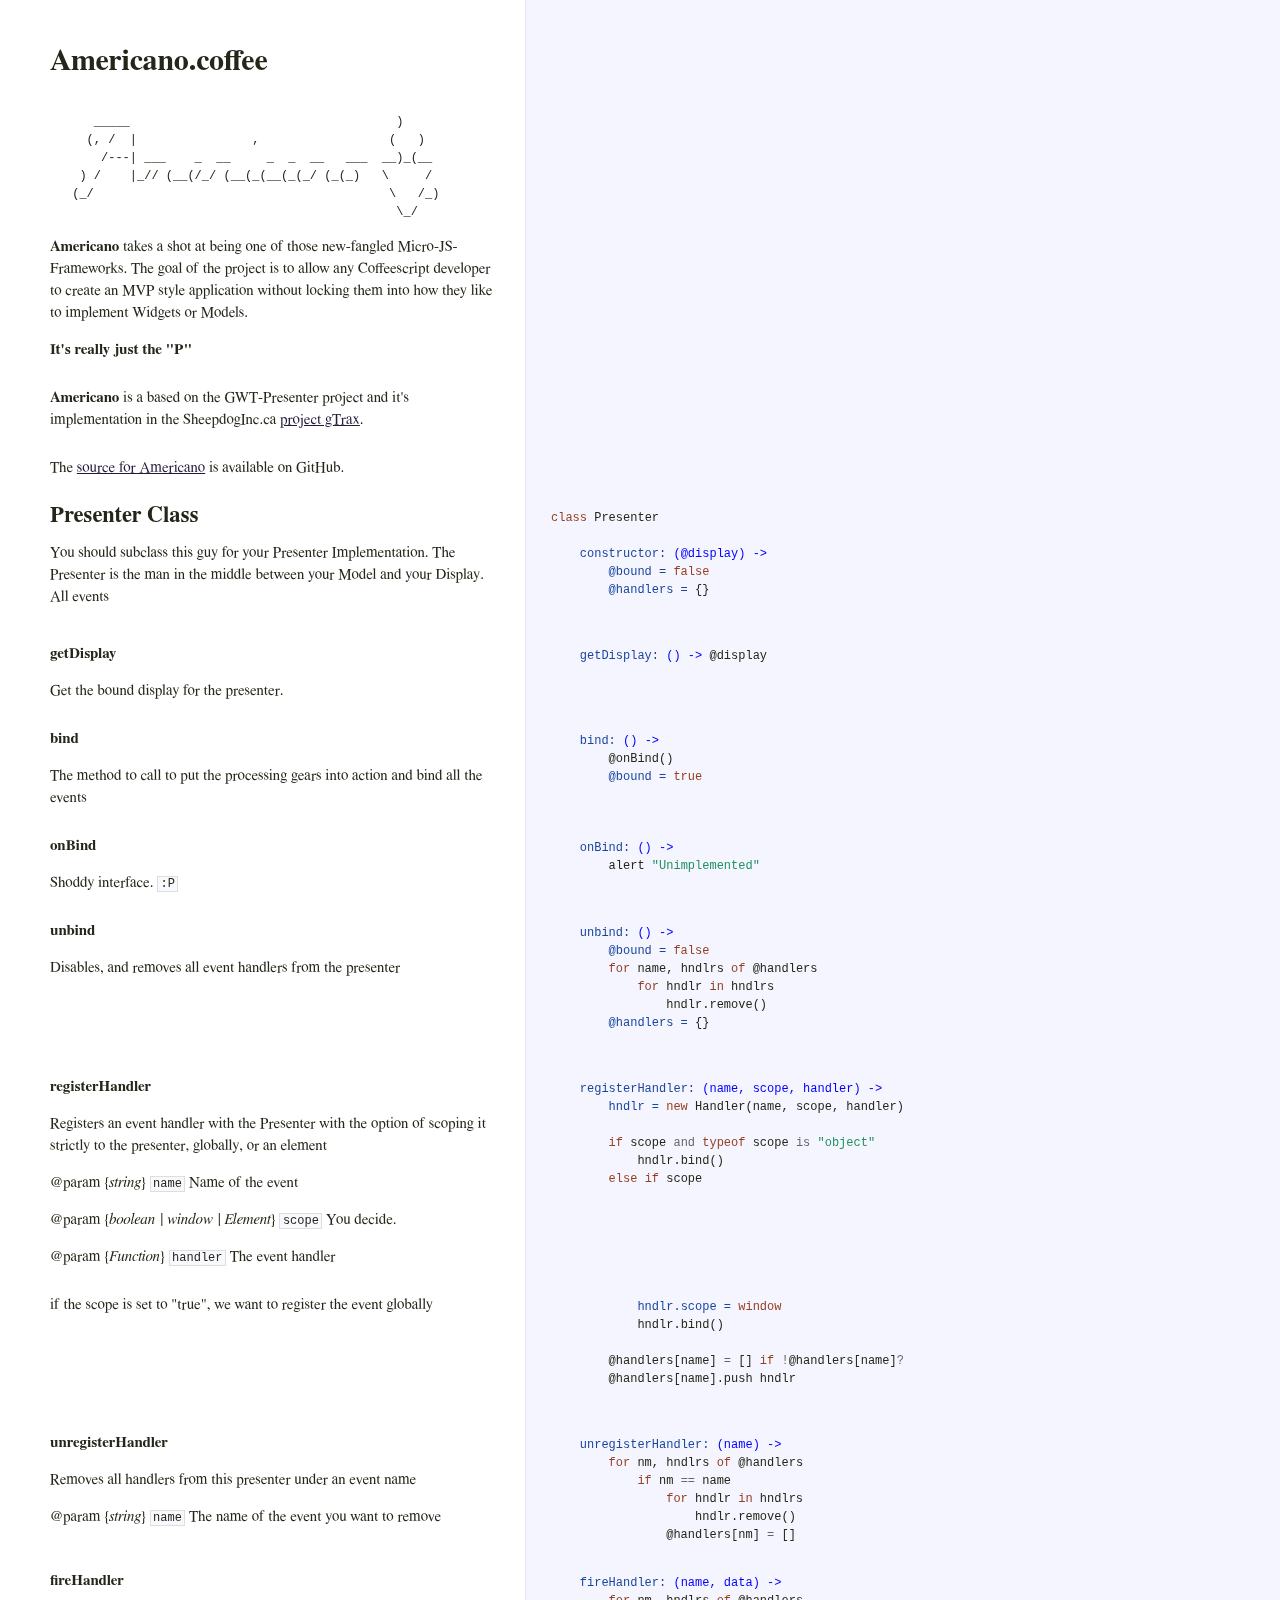
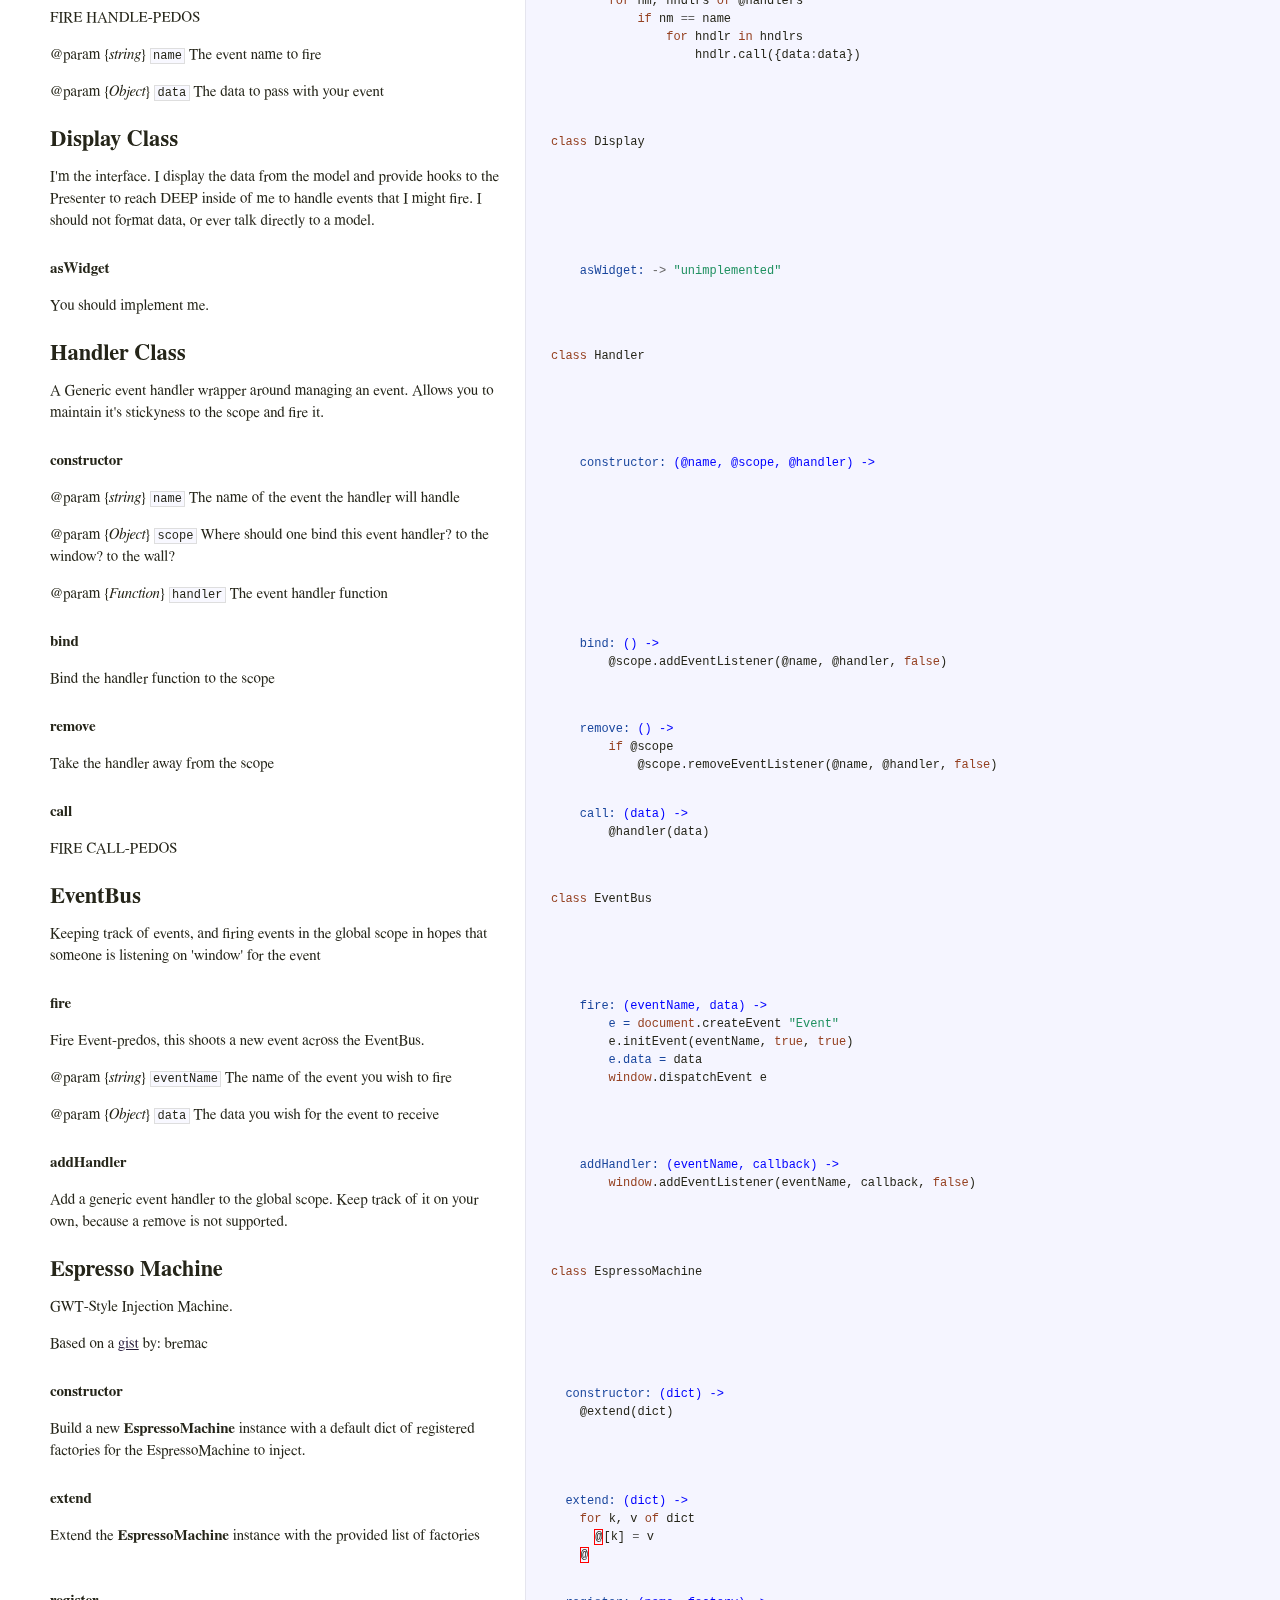
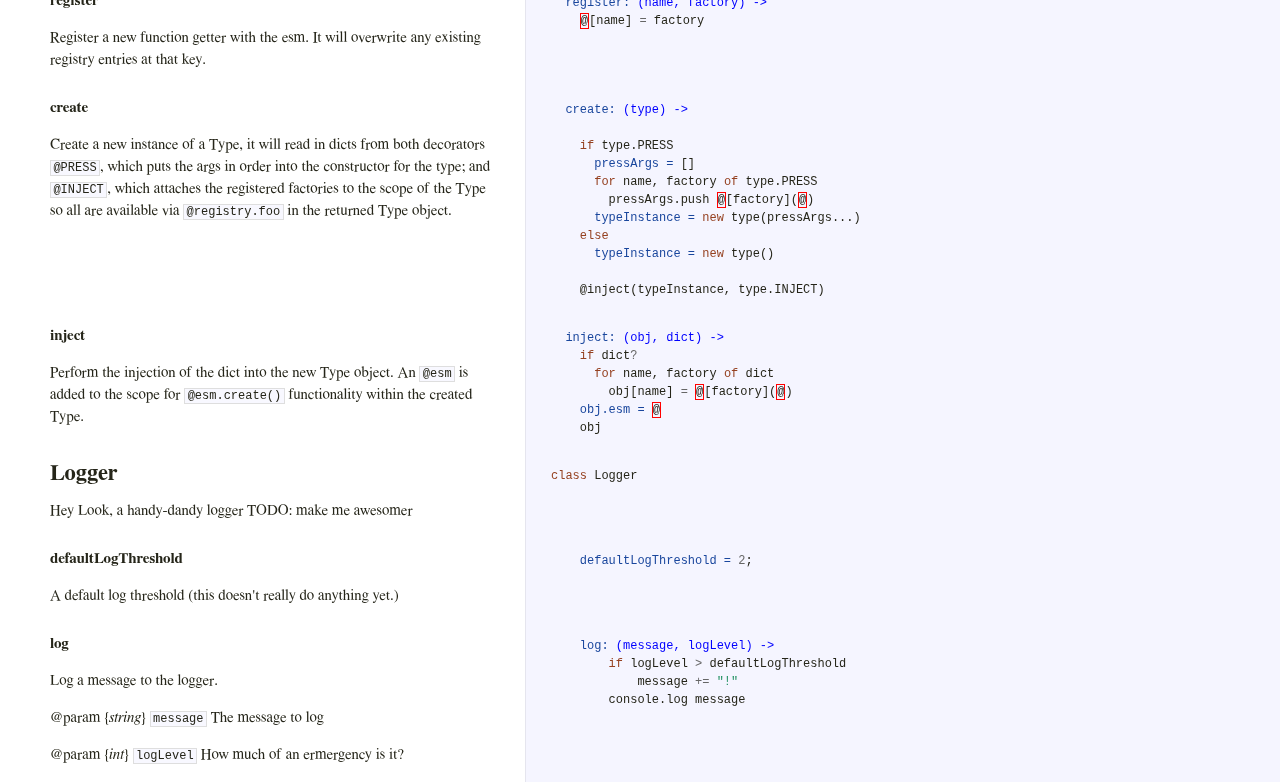
==== commit c826a681: "removing doubles" ====
--- a/index.html
+++ b/index.html
@@ -6,8 +6,7 @@
                                               \_/
 </code></pre>
 
-<p>Americano
-<strong>Americano</strong> takes a shot at being one of those new-fangled Micro-JS-Frameworks.
+<p><strong>Americano</strong> takes a shot at being one of those new-fangled Micro-JS-Frameworks.
 The goal of the project is to allow any Coffeescript developer to create an
 MVP style application without locking them into how they like to implement
 Widgets or Models.</p>
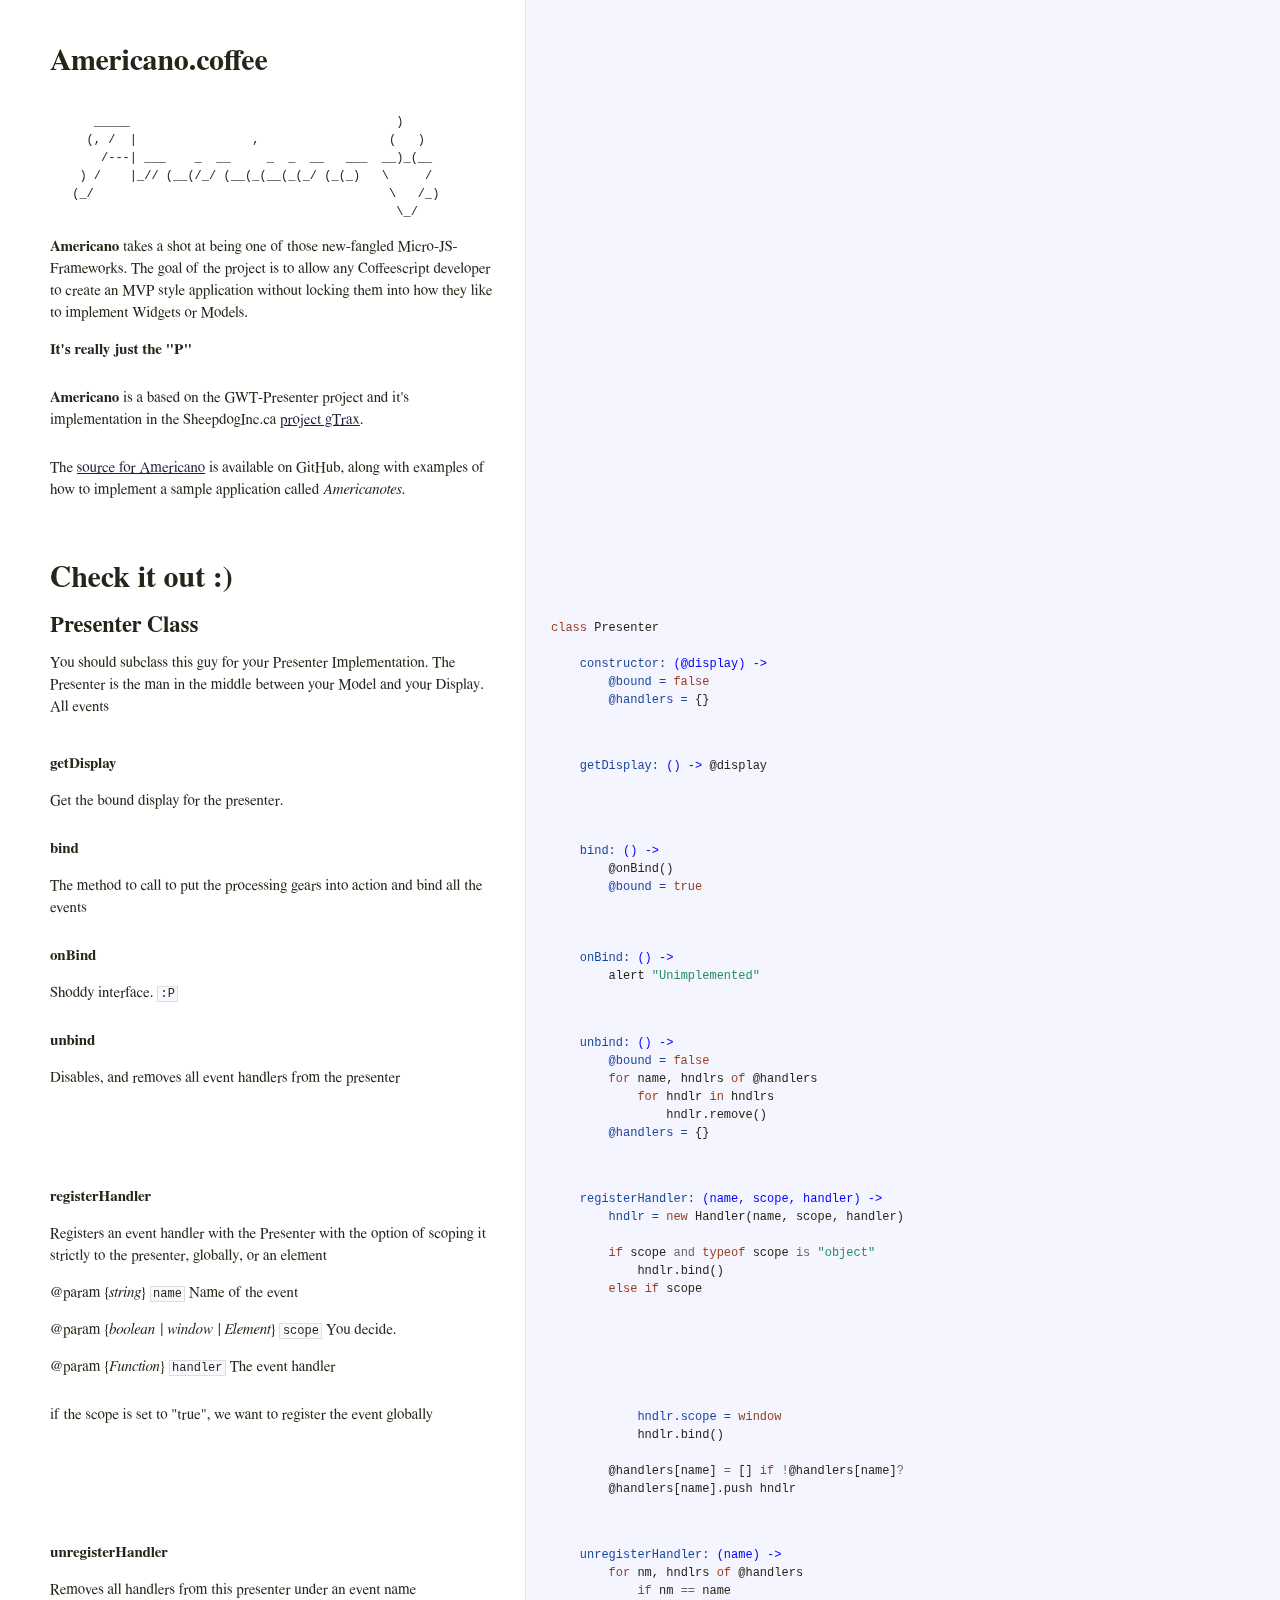
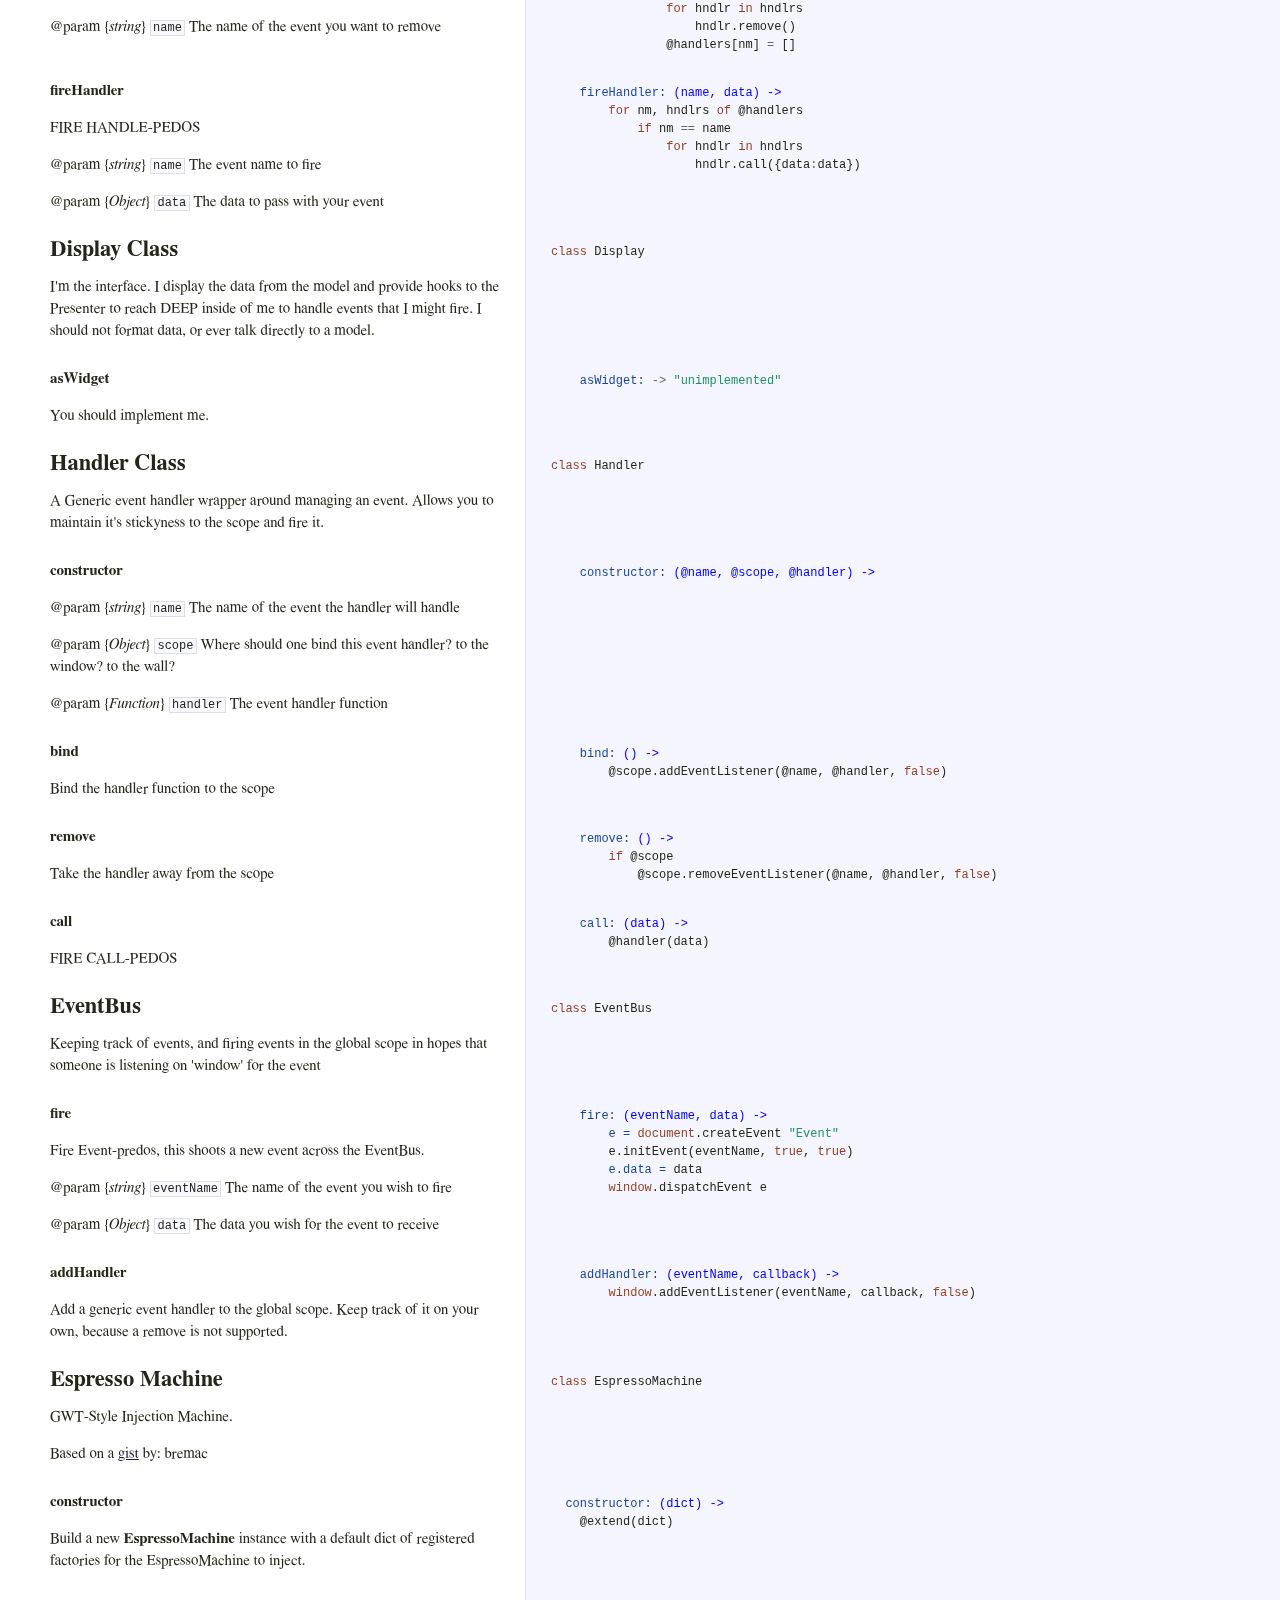
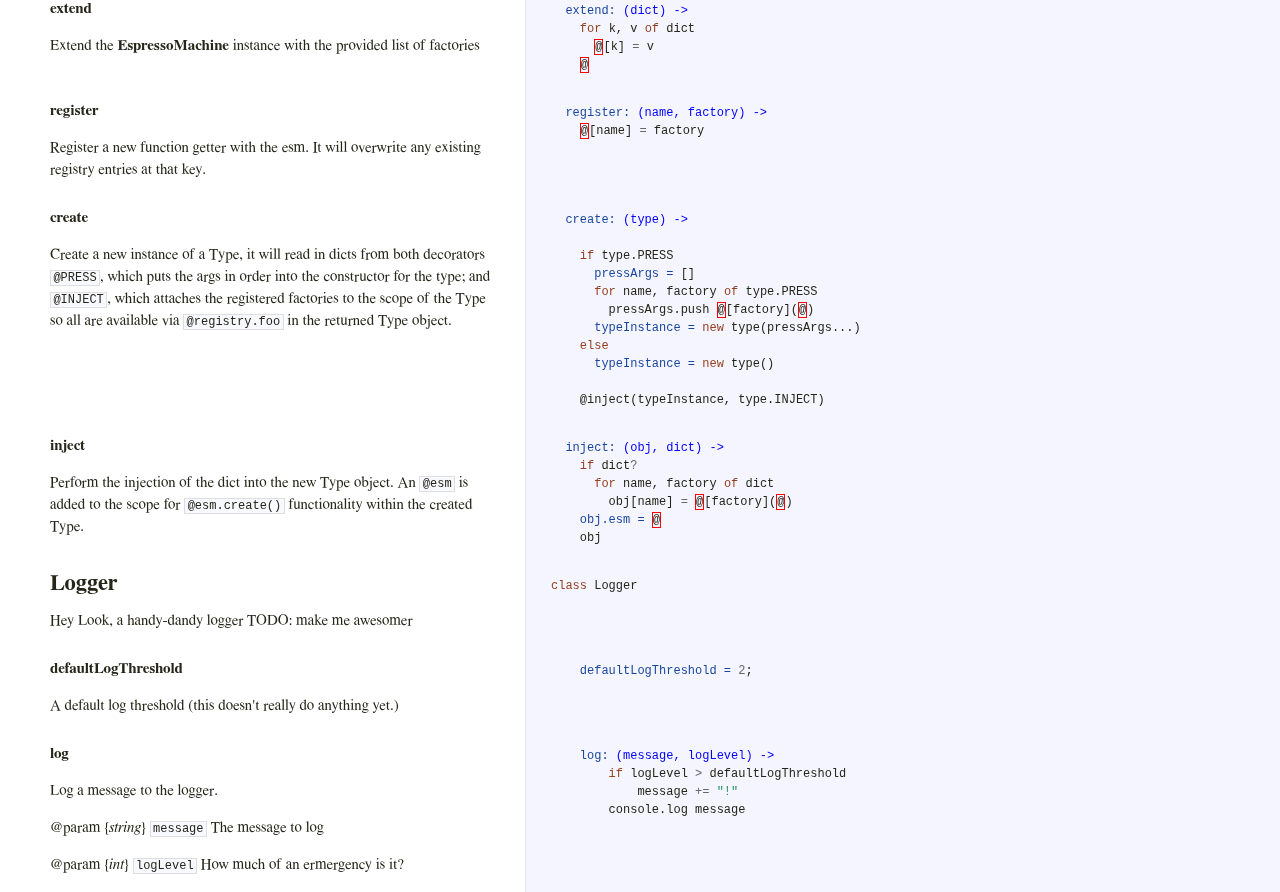
==== commit 77f4d4ec: "update docs" ====
--- a/index.html
+++ b/index.html
@@ -13,7 +13,8 @@
 
 <h4>It's really just the "P"</h4>             </td>             <td class="code">               <div class="highlight"><pre></pre></div>             </td>           </tr>                               <tr id="section-2">             <td class="docs">               <div class="pilwrap">                 <a class="pilcrow" href="#section-2">&#182;</a>               </div>               <p><strong>Americano</strong> is a based on the GWT-Presenter project and it's implementation
 in the SheepdogInc.ca <a href="http://app.gtraxapp.com/">project gTrax</a>. </p>             </td>             <td class="code">               <div class="highlight"><pre></pre></div>             </td>           </tr>                               <tr id="section-3">             <td class="docs">               <div class="pilwrap">                 <a class="pilcrow" href="#section-3">&#182;</a>               </div>               <p>The <a href="http://github.com/thurloat/Americano">source for Americano</a> is available
-on GitHub.</p>             </td>             <td class="code">               <div class="highlight"><pre></pre></div>             </td>           </tr>                               <tr id="section-4">             <td class="docs">               <div class="pilwrap">                 <a class="pilcrow" href="#section-4">&#182;</a>               </div>               <h2>Presenter Class</h2>
+on GitHub, along with examples of how to implement a sample application 
+called <em>Americanotes</em>.</p>             </td>             <td class="code">               <div class="highlight"><pre></pre></div>             </td>           </tr>                               <tr id="section-4">             <td class="docs">               <div class="pilwrap">                 <a class="pilcrow" href="#section-4">&#182;</a>               </div>               <h1>Check it out :)</h1>             </td>             <td class="code">               <div class="highlight"><pre></pre></div>             </td>           </tr>                               <tr id="section-5">             <td class="docs">               <div class="pilwrap">                 <a class="pilcrow" href="#section-5">&#182;</a>               </div>               <h2>Presenter Class</h2>
 
 <p>You should subclass this guy for your Presenter Implementation.
 The Presenter is the man in the middle between your Model and your 
@@ -23,18 +24,18 @@
     <span class="nv">constructor: </span><span class="nf">(@display) -&gt;</span>
         <span class="vi">@bound = </span><span class="kc">false</span>
         <span class="vi">@handlers = </span><span class="p">{}</span>
-    </pre></div>             </td>           </tr>                               <tr id="section-5">             <td class="docs">               <div class="pilwrap">                 <a class="pilcrow" href="#section-5">&#182;</a>               </div>               <h4>getDisplay</h4>
+    </pre></div>             </td>           </tr>                               <tr id="section-6">             <td class="docs">               <div class="pilwrap">                 <a class="pilcrow" href="#section-6">&#182;</a>               </div>               <h4>getDisplay</h4>
 
-<p>Get the bound display for the presenter.</p>             </td>             <td class="code">               <div class="highlight"><pre>    <span class="nv">getDisplay: </span><span class="nf">() -&gt;</span> <span class="nx">@display</span></pre></div>             </td>           </tr>                               <tr id="section-6">             <td class="docs">               <div class="pilwrap">                 <a class="pilcrow" href="#section-6">&#182;</a>               </div>               <h4>bind</h4>
+<p>Get the bound display for the presenter.</p>             </td>             <td class="code">               <div class="highlight"><pre>    <span class="nv">getDisplay: </span><span class="nf">() -&gt;</span> <span class="nx">@display</span></pre></div>             </td>           </tr>                               <tr id="section-7">             <td class="docs">               <div class="pilwrap">                 <a class="pilcrow" href="#section-7">&#182;</a>               </div>               <h4>bind</h4>
 
 <p>The method to call to put the processing gears into action and
 bind all the events   </p>             </td>             <td class="code">               <div class="highlight"><pre>    <span class="nv">bind: </span><span class="nf">() -&gt;</span>
         <span class="nx">@onBind</span><span class="p">()</span>
-        <span class="vi">@bound = </span><span class="kc">true</span></pre></div>             </td>           </tr>                               <tr id="section-7">             <td class="docs">               <div class="pilwrap">                 <a class="pilcrow" href="#section-7">&#182;</a>               </div>               <h4>onBind</h4>
+        <span class="vi">@bound = </span><span class="kc">true</span></pre></div>             </td>           </tr>                               <tr id="section-8">             <td class="docs">               <div class="pilwrap">                 <a class="pilcrow" href="#section-8">&#182;</a>               </div>               <h4>onBind</h4>
 
 <p>Shoddy interface. <code>:P</code></p>             </td>             <td class="code">               <div class="highlight"><pre>    <span class="nv">onBind: </span><span class="nf">() -&gt;</span>
         <span class="nx">alert</span> <span class="s2">&quot;Unimplemented&quot;</span>
-        </pre></div>             </td>           </tr>                               <tr id="section-8">             <td class="docs">               <div class="pilwrap">                 <a class="pilcrow" href="#section-8">&#182;</a>               </div>               <h4>unbind</h4>
+        </pre></div>             </td>           </tr>                               <tr id="section-9">             <td class="docs">               <div class="pilwrap">                 <a class="pilcrow" href="#section-9">&#182;</a>               </div>               <h4>unbind</h4>
 
 <p>Disables, and removes all event handlers from the presenter</p>             </td>             <td class="code">               <div class="highlight"><pre>    <span class="nv">unbind: </span><span class="nf">() -&gt;</span>
         <span class="vi">@bound = </span><span class="kc">false</span>
@@ -42,7 +43,7 @@
             <span class="k">for</span> <span class="nx">hndlr</span> <span class="k">in</span> <span class="nx">hndlrs</span>
                 <span class="nx">hndlr</span><span class="p">.</span><span class="nx">remove</span><span class="p">()</span>
         <span class="vi">@handlers = </span><span class="p">{}</span>
-    </pre></div>             </td>           </tr>                               <tr id="section-9">             <td class="docs">               <div class="pilwrap">                 <a class="pilcrow" href="#section-9">&#182;</a>               </div>               <h4>registerHandler</h4>
+    </pre></div>             </td>           </tr>                               <tr id="section-10">             <td class="docs">               <div class="pilwrap">                 <a class="pilcrow" href="#section-10">&#182;</a>               </div>               <h4>registerHandler</h4>
 
 <p>Registers an event handler with the Presenter with
 the option of scoping it strictly to the presenter, globally, or an 
@@ -57,13 +58,13 @@
 
         <span class="k">if</span> <span class="nx">scope</span> <span class="o">and</span> <span class="k">typeof</span> <span class="nx">scope</span> <span class="o">is</span> <span class="s2">&quot;object&quot;</span>
             <span class="nx">hndlr</span><span class="p">.</span><span class="nx">bind</span><span class="p">()</span>
-        <span class="k">else</span> <span class="k">if</span> <span class="nx">scope</span></pre></div>             </td>           </tr>                               <tr id="section-10">             <td class="docs">               <div class="pilwrap">                 <a class="pilcrow" href="#section-10">&#182;</a>               </div>               <p>if the scope is set to "true", we want to register the event 
+        <span class="k">else</span> <span class="k">if</span> <span class="nx">scope</span></pre></div>             </td>           </tr>                               <tr id="section-11">             <td class="docs">               <div class="pilwrap">                 <a class="pilcrow" href="#section-11">&#182;</a>               </div>               <p>if the scope is set to "true", we want to register the event 
 globally</p>             </td>             <td class="code">               <div class="highlight"><pre>            <span class="nv">hndlr.scope = </span><span class="nb">window</span>
             <span class="nx">hndlr</span><span class="p">.</span><span class="nx">bind</span><span class="p">()</span>
 
         <span class="nx">@handlers</span><span class="p">[</span><span class="nx">name</span><span class="p">]</span> <span class="o">=</span> <span class="p">[]</span> <span class="k">if</span> <span class="o">!</span><span class="nx">@handlers</span><span class="p">[</span><span class="nx">name</span><span class="p">]</span><span class="o">?</span>    
         <span class="nx">@handlers</span><span class="p">[</span><span class="nx">name</span><span class="p">].</span><span class="nx">push</span> <span class="nx">hndlr</span>        
-        </pre></div>             </td>           </tr>                               <tr id="section-11">             <td class="docs">               <div class="pilwrap">                 <a class="pilcrow" href="#section-11">&#182;</a>               </div>               <h4>unregisterHandler</h4>
+        </pre></div>             </td>           </tr>                               <tr id="section-12">             <td class="docs">               <div class="pilwrap">                 <a class="pilcrow" href="#section-12">&#182;</a>               </div>               <h4>unregisterHandler</h4>
 
 <p>Removes all handlers from this presenter under an event name</p>
 
@@ -72,7 +73,7 @@
             <span class="k">if</span> <span class="nx">nm</span> <span class="o">==</span> <span class="nx">name</span>
                 <span class="k">for</span> <span class="nx">hndlr</span> <span class="k">in</span> <span class="nx">hndlrs</span>
                     <span class="nx">hndlr</span><span class="p">.</span><span class="nx">remove</span><span class="p">()</span>
-                <span class="nx">@handlers</span><span class="p">[</span><span class="nx">nm</span><span class="p">]</span> <span class="o">=</span> <span class="p">[]</span></pre></div>             </td>           </tr>                               <tr id="section-12">             <td class="docs">               <div class="pilwrap">                 <a class="pilcrow" href="#section-12">&#182;</a>               </div>               <h4>fireHandler</h4>
+                <span class="nx">@handlers</span><span class="p">[</span><span class="nx">nm</span><span class="p">]</span> <span class="o">=</span> <span class="p">[]</span></pre></div>             </td>           </tr>                               <tr id="section-13">             <td class="docs">               <div class="pilwrap">                 <a class="pilcrow" href="#section-13">&#182;</a>               </div>               <h4>fireHandler</h4>
 
 <p>FIRE HANDLE-PEDOS</p>
 
@@ -82,38 +83,38 @@
         <span class="k">for</span> <span class="nx">nm</span><span class="p">,</span> <span class="nx">hndlrs</span> <span class="k">of</span> <span class="nx">@handlers</span>
             <span class="k">if</span> <span class="nx">nm</span> <span class="o">==</span> <span class="nx">name</span>
                 <span class="k">for</span> <span class="nx">hndlr</span> <span class="k">in</span> <span class="nx">hndlrs</span>
-                    <span class="nx">hndlr</span><span class="p">.</span><span class="nx">call</span><span class="p">({</span><span class="nx">data</span><span class="o">:</span><span class="nx">data</span><span class="p">})</span></pre></div>             </td>           </tr>                               <tr id="section-13">             <td class="docs">               <div class="pilwrap">                 <a class="pilcrow" href="#section-13">&#182;</a>               </div>               <h2>Display Class</h2>
+                    <span class="nx">hndlr</span><span class="p">.</span><span class="nx">call</span><span class="p">({</span><span class="nx">data</span><span class="o">:</span><span class="nx">data</span><span class="p">})</span></pre></div>             </td>           </tr>                               <tr id="section-14">             <td class="docs">               <div class="pilwrap">                 <a class="pilcrow" href="#section-14">&#182;</a>               </div>               <h2>Display Class</h2>
 
 <p>I'm the interface.
 I display the data from the model and provide hooks to the Presenter
 to reach DEEP inside of me to handle events that I might fire. I should
 not format data, or ever talk directly to a model.</p>             </td>             <td class="code">               <div class="highlight"><pre><span class="k">class</span> <span class="nx">Display</span>
-    </pre></div>             </td>           </tr>                               <tr id="section-14">             <td class="docs">               <div class="pilwrap">                 <a class="pilcrow" href="#section-14">&#182;</a>               </div>               <h4>asWidget</h4>
+    </pre></div>             </td>           </tr>                               <tr id="section-15">             <td class="docs">               <div class="pilwrap">                 <a class="pilcrow" href="#section-15">&#182;</a>               </div>               <h4>asWidget</h4>
 
-<p>You should implement me.</p>             </td>             <td class="code">               <div class="highlight"><pre>    <span class="nv">asWidget: </span><span class="o">-&gt;</span> <span class="s2">&quot;unimplemented&quot;</span></pre></div>             </td>           </tr>                               <tr id="section-15">             <td class="docs">               <div class="pilwrap">                 <a class="pilcrow" href="#section-15">&#182;</a>               </div>               <h2>Handler Class</h2>
+<p>You should implement me.</p>             </td>             <td class="code">               <div class="highlight"><pre>    <span class="nv">asWidget: </span><span class="o">-&gt;</span> <span class="s2">&quot;unimplemented&quot;</span></pre></div>             </td>           </tr>                               <tr id="section-16">             <td class="docs">               <div class="pilwrap">                 <a class="pilcrow" href="#section-16">&#182;</a>               </div>               <h2>Handler Class</h2>
 
 <p>A Generic event handler wrapper around managing an event.
-Allows you to maintain it's stickyness to the scope and fire it.</p>             </td>             <td class="code">               <div class="highlight"><pre><span class="k">class</span> <span class="nx">Handler</span></pre></div>             </td>           </tr>                               <tr id="section-16">             <td class="docs">               <div class="pilwrap">                 <a class="pilcrow" href="#section-16">&#182;</a>               </div>               <h4>constructor</h4>
+Allows you to maintain it's stickyness to the scope and fire it.</p>             </td>             <td class="code">               <div class="highlight"><pre><span class="k">class</span> <span class="nx">Handler</span></pre></div>             </td>           </tr>                               <tr id="section-17">             <td class="docs">               <div class="pilwrap">                 <a class="pilcrow" href="#section-17">&#182;</a>               </div>               <h4>constructor</h4>
 
 <p>@param {<em>string</em>} <code>name</code> The name of the event the handler will handle</p>
 
 <p>@param {<em>Object</em>} <code>scope</code> Where should one bind this event handler? to 
 the window? to the wall?</p>
 
-<p>@param {<em>Function</em>} <code>handler</code> The event handler function</p>             </td>             <td class="code">               <div class="highlight"><pre>    <span class="nv">constructor: </span><span class="nf">(@name, @scope, @handler) -&gt;</span></pre></div>             </td>           </tr>                               <tr id="section-17">             <td class="docs">               <div class="pilwrap">                 <a class="pilcrow" href="#section-17">&#182;</a>               </div>               <h4>bind</h4>
+<p>@param {<em>Function</em>} <code>handler</code> The event handler function</p>             </td>             <td class="code">               <div class="highlight"><pre>    <span class="nv">constructor: </span><span class="nf">(@name, @scope, @handler) -&gt;</span></pre></div>             </td>           </tr>                               <tr id="section-18">             <td class="docs">               <div class="pilwrap">                 <a class="pilcrow" href="#section-18">&#182;</a>               </div>               <h4>bind</h4>
 
 <p>Bind the handler function to the scope</p>             </td>             <td class="code">               <div class="highlight"><pre>    <span class="nv">bind: </span><span class="nf">() -&gt;</span>
-        <span class="nx">@scope</span><span class="p">.</span><span class="nx">addEventListener</span><span class="p">(</span><span class="nx">@name</span><span class="p">,</span> <span class="nx">@handler</span><span class="p">,</span> <span class="kc">false</span><span class="p">)</span></pre></div>             </td>           </tr>                               <tr id="section-18">             <td class="docs">               <div class="pilwrap">                 <a class="pilcrow" href="#section-18">&#182;</a>               </div>               <h4>remove</h4>
+        <span class="nx">@scope</span><span class="p">.</span><span class="nx">addEventListener</span><span class="p">(</span><span class="nx">@name</span><span class="p">,</span> <span class="nx">@handler</span><span class="p">,</span> <span class="kc">false</span><span class="p">)</span></pre></div>             </td>           </tr>                               <tr id="section-19">             <td class="docs">               <div class="pilwrap">                 <a class="pilcrow" href="#section-19">&#182;</a>               </div>               <h4>remove</h4>
 
 <p>Take the handler away from the scope</p>             </td>             <td class="code">               <div class="highlight"><pre>    <span class="nv">remove: </span><span class="nf">() -&gt;</span>
         <span class="k">if</span> <span class="nx">@scope</span>
-            <span class="nx">@scope</span><span class="p">.</span><span class="nx">removeEventListener</span><span class="p">(</span><span class="nx">@name</span><span class="p">,</span> <span class="nx">@handler</span><span class="p">,</span> <span class="kc">false</span><span class="p">)</span>        </pre></div>             </td>           </tr>                               <tr id="section-19">             <td class="docs">               <div class="pilwrap">                 <a class="pilcrow" href="#section-19">&#182;</a>               </div>               <h4>call</h4>
+            <span class="nx">@scope</span><span class="p">.</span><span class="nx">removeEventListener</span><span class="p">(</span><span class="nx">@name</span><span class="p">,</span> <span class="nx">@handler</span><span class="p">,</span> <span class="kc">false</span><span class="p">)</span>        </pre></div>             </td>           </tr>                               <tr id="section-20">             <td class="docs">               <div class="pilwrap">                 <a class="pilcrow" href="#section-20">&#182;</a>               </div>               <h4>call</h4>
 
 <p>FIRE CALL-PEDOS</p>             </td>             <td class="code">               <div class="highlight"><pre>    <span class="nv">call: </span><span class="nf">(data) -&gt;</span>
-        <span class="nx">@handler</span><span class="p">(</span><span class="nx">data</span><span class="p">)</span></pre></div>             </td>           </tr>                               <tr id="section-20">             <td class="docs">               <div class="pilwrap">                 <a class="pilcrow" href="#section-20">&#182;</a>               </div>               <h2>EventBus</h2>
+        <span class="nx">@handler</span><span class="p">(</span><span class="nx">data</span><span class="p">)</span></pre></div>             </td>           </tr>                               <tr id="section-21">             <td class="docs">               <div class="pilwrap">                 <a class="pilcrow" href="#section-21">&#182;</a>               </div>               <h2>EventBus</h2>
 
 <p>Keeping track of events, and firing events in the global scope in hopes that
-someone is listening on 'window' for the event</p>             </td>             <td class="code">               <div class="highlight"><pre><span class="k">class</span> <span class="nx">EventBus</span></pre></div>             </td>           </tr>                               <tr id="section-21">             <td class="docs">               <div class="pilwrap">                 <a class="pilcrow" href="#section-21">&#182;</a>               </div>               <h4>fire</h4>
+someone is listening on 'window' for the event</p>             </td>             <td class="code">               <div class="highlight"><pre><span class="k">class</span> <span class="nx">EventBus</span></pre></div>             </td>           </tr>                               <tr id="section-22">             <td class="docs">               <div class="pilwrap">                 <a class="pilcrow" href="#section-22">&#182;</a>               </div>               <h4>fire</h4>
 
 <p>Fire Event-predos, this shoots a new event across the EventBus.</p>
 
@@ -123,28 +124,28 @@
         <span class="nv">e = </span><span class="nb">document</span><span class="p">.</span><span class="nx">createEvent</span> <span class="s2">&quot;Event&quot;</span>
         <span class="nx">e</span><span class="p">.</span><span class="nx">initEvent</span><span class="p">(</span><span class="nx">eventName</span><span class="p">,</span> <span class="kc">true</span><span class="p">,</span> <span class="kc">true</span><span class="p">)</span>
         <span class="nv">e.data = </span><span class="nx">data</span>
-        <span class="nb">window</span><span class="p">.</span><span class="nx">dispatchEvent</span> <span class="nx">e</span></pre></div>             </td>           </tr>                               <tr id="section-22">             <td class="docs">               <div class="pilwrap">                 <a class="pilcrow" href="#section-22">&#182;</a>               </div>               <h4>addHandler</h4>
+        <span class="nb">window</span><span class="p">.</span><span class="nx">dispatchEvent</span> <span class="nx">e</span></pre></div>             </td>           </tr>                               <tr id="section-23">             <td class="docs">               <div class="pilwrap">                 <a class="pilcrow" href="#section-23">&#182;</a>               </div>               <h4>addHandler</h4>
 
 <p>Add a generic event handler to the global scope. Keep track of it on your
 own, because a remove is not supported.</p>             </td>             <td class="code">               <div class="highlight"><pre>    <span class="nv">addHandler: </span><span class="nf">(eventName, callback) -&gt;</span>
-        <span class="nb">window</span><span class="p">.</span><span class="nx">addEventListener</span><span class="p">(</span><span class="nx">eventName</span><span class="p">,</span> <span class="nx">callback</span><span class="p">,</span> <span class="kc">false</span><span class="p">)</span></pre></div>             </td>           </tr>                               <tr id="section-23">             <td class="docs">               <div class="pilwrap">                 <a class="pilcrow" href="#section-23">&#182;</a>               </div>               <h2>Espresso Machine</h2>
+        <span class="nb">window</span><span class="p">.</span><span class="nx">addEventListener</span><span class="p">(</span><span class="nx">eventName</span><span class="p">,</span> <span class="nx">callback</span><span class="p">,</span> <span class="kc">false</span><span class="p">)</span></pre></div>             </td>           </tr>                               <tr id="section-24">             <td class="docs">               <div class="pilwrap">                 <a class="pilcrow" href="#section-24">&#182;</a>               </div>               <h2>Espresso Machine</h2>
 
 <p>GWT-Style Injection Machine.</p>
 
-<p>Based on a <a href="https://gist.github.com/998920">gist</a> by: bremac</p>             </td>             <td class="code">               <div class="highlight"><pre><span class="k">class</span> <span class="nx">EspressoMachine</span></pre></div>             </td>           </tr>                               <tr id="section-24">             <td class="docs">               <div class="pilwrap">                 <a class="pilcrow" href="#section-24">&#182;</a>               </div>               <h4>constructor</h4>
+<p>Based on a <a href="https://gist.github.com/998920">gist</a> by: bremac</p>             </td>             <td class="code">               <div class="highlight"><pre><span class="k">class</span> <span class="nx">EspressoMachine</span></pre></div>             </td>           </tr>                               <tr id="section-25">             <td class="docs">               <div class="pilwrap">                 <a class="pilcrow" href="#section-25">&#182;</a>               </div>               <h4>constructor</h4>
 
 <p>Build a new <strong>EspressoMachine</strong> instance with a default dict of registered
 factories for the EspressoMachine to inject.</p>             </td>             <td class="code">               <div class="highlight"><pre>  <span class="nv">constructor: </span><span class="nf">(dict) -&gt;</span>
-    <span class="nx">@extend</span><span class="p">(</span><span class="nx">dict</span><span class="p">)</span></pre></div>             </td>           </tr>                               <tr id="section-25">             <td class="docs">               <div class="pilwrap">                 <a class="pilcrow" href="#section-25">&#182;</a>               </div>               <h4>extend</h4>
+    <span class="nx">@extend</span><span class="p">(</span><span class="nx">dict</span><span class="p">)</span></pre></div>             </td>           </tr>                               <tr id="section-26">             <td class="docs">               <div class="pilwrap">                 <a class="pilcrow" href="#section-26">&#182;</a>               </div>               <h4>extend</h4>
 
 <p>Extend the <strong>EspressoMachine</strong> instance with the provided list of factories</p>             </td>             <td class="code">               <div class="highlight"><pre>  <span class="nv">extend: </span><span class="nf">(dict) -&gt;</span>
     <span class="k">for</span> <span class="nx">k</span><span class="p">,</span> <span class="nx">v</span> <span class="k">of</span> <span class="nx">dict</span>
       <span class="err">@</span><span class="p">[</span><span class="nx">k</span><span class="p">]</span> <span class="o">=</span> <span class="nx">v</span>
-    <span class="err">@</span></pre></div>             </td>           </tr>                               <tr id="section-26">             <td class="docs">               <div class="pilwrap">                 <a class="pilcrow" href="#section-26">&#182;</a>               </div>               <h4>register</h4>
+    <span class="err">@</span></pre></div>             </td>           </tr>                               <tr id="section-27">             <td class="docs">               <div class="pilwrap">                 <a class="pilcrow" href="#section-27">&#182;</a>               </div>               <h4>register</h4>
 
 <p>Register a new function getter with the esm. It will overwrite any existing
 registry entries at that key.</p>             </td>             <td class="code">               <div class="highlight"><pre>  <span class="nv">register: </span><span class="nf">(name, factory) -&gt;</span>
-    <span class="err">@</span><span class="p">[</span><span class="nx">name</span><span class="p">]</span> <span class="o">=</span> <span class="nx">factory</span></pre></div>             </td>           </tr>                               <tr id="section-27">             <td class="docs">               <div class="pilwrap">                 <a class="pilcrow" href="#section-27">&#182;</a>               </div>               <h4>create</h4>
+    <span class="err">@</span><span class="p">[</span><span class="nx">name</span><span class="p">]</span> <span class="o">=</span> <span class="nx">factory</span></pre></div>             </td>           </tr>                               <tr id="section-28">             <td class="docs">               <div class="pilwrap">                 <a class="pilcrow" href="#section-28">&#182;</a>               </div>               <h4>create</h4>
 
 <p>Create a new instance of a Type, it will read in dicts from both 
 decorators <code>@PRESS</code>, which puts the args in order into the constructor for
@@ -160,7 +161,7 @@
     <span class="k">else</span>
       <span class="nv">typeInstance = </span><span class="k">new</span> <span class="nx">type</span><span class="p">()</span>
 
-    <span class="nx">@inject</span><span class="p">(</span><span class="nx">typeInstance</span><span class="p">,</span> <span class="nx">type</span><span class="p">.</span><span class="nx">INJECT</span><span class="p">)</span></pre></div>             </td>           </tr>                               <tr id="section-28">             <td class="docs">               <div class="pilwrap">                 <a class="pilcrow" href="#section-28">&#182;</a>               </div>               <h4>inject</h4>
+    <span class="nx">@inject</span><span class="p">(</span><span class="nx">typeInstance</span><span class="p">,</span> <span class="nx">type</span><span class="p">.</span><span class="nx">INJECT</span><span class="p">)</span></pre></div>             </td>           </tr>                               <tr id="section-29">             <td class="docs">               <div class="pilwrap">                 <a class="pilcrow" href="#section-29">&#182;</a>               </div>               <h4>inject</h4>
 
 <p>Perform the injection of the dict into the new Type object. An <code>@esm</code> is 
 added to the scope for <code>@esm.create()</code> functionality within the created
@@ -169,12 +170,12 @@
       <span class="k">for</span> <span class="nx">name</span><span class="p">,</span> <span class="nx">factory</span> <span class="k">of</span> <span class="nx">dict</span>
         <span class="nx">obj</span><span class="p">[</span><span class="nx">name</span><span class="p">]</span> <span class="o">=</span> <span class="err">@</span><span class="p">[</span><span class="nx">factory</span><span class="p">](</span><span class="err">@</span><span class="p">)</span>
     <span class="nv">obj.esm = </span><span class="err">@</span>
-    <span class="nx">obj</span></pre></div>             </td>           </tr>                               <tr id="section-29">             <td class="docs">               <div class="pilwrap">                 <a class="pilcrow" href="#section-29">&#182;</a>               </div>               <h2>Logger</h2>
+    <span class="nx">obj</span></pre></div>             </td>           </tr>                               <tr id="section-30">             <td class="docs">               <div class="pilwrap">                 <a class="pilcrow" href="#section-30">&#182;</a>               </div>               <h2>Logger</h2>
 
 <p>Hey Look, a handy-dandy logger
-TODO: make me awesomer</p>             </td>             <td class="code">               <div class="highlight"><pre><span class="k">class</span> <span class="nx">Logger</span></pre></div>             </td>           </tr>                               <tr id="section-30">             <td class="docs">               <div class="pilwrap">                 <a class="pilcrow" href="#section-30">&#182;</a>               </div>               <h4>defaultLogThreshold</h4>
+TODO: make me awesomer</p>             </td>             <td class="code">               <div class="highlight"><pre><span class="k">class</span> <span class="nx">Logger</span></pre></div>             </td>           </tr>                               <tr id="section-31">             <td class="docs">               <div class="pilwrap">                 <a class="pilcrow" href="#section-31">&#182;</a>               </div>               <h4>defaultLogThreshold</h4>
 
-<p>A default log threshold (this doesn't really do anything yet.)</p>             </td>             <td class="code">               <div class="highlight"><pre>    <span class="nv">defaultLogThreshold = </span><span class="mi">2</span><span class="p">;</span></pre></div>             </td>           </tr>                               <tr id="section-31">             <td class="docs">               <div class="pilwrap">                 <a class="pilcrow" href="#section-31">&#182;</a>               </div>               <h4>log</h4>
+<p>A default log threshold (this doesn't really do anything yet.)</p>             </td>             <td class="code">               <div class="highlight"><pre>    <span class="nv">defaultLogThreshold = </span><span class="mi">2</span><span class="p">;</span></pre></div>             </td>           </tr>                               <tr id="section-32">             <td class="docs">               <div class="pilwrap">                 <a class="pilcrow" href="#section-32">&#182;</a>               </div>               <h4>log</h4>
 
 <p>Log a message to the logger.</p>
 
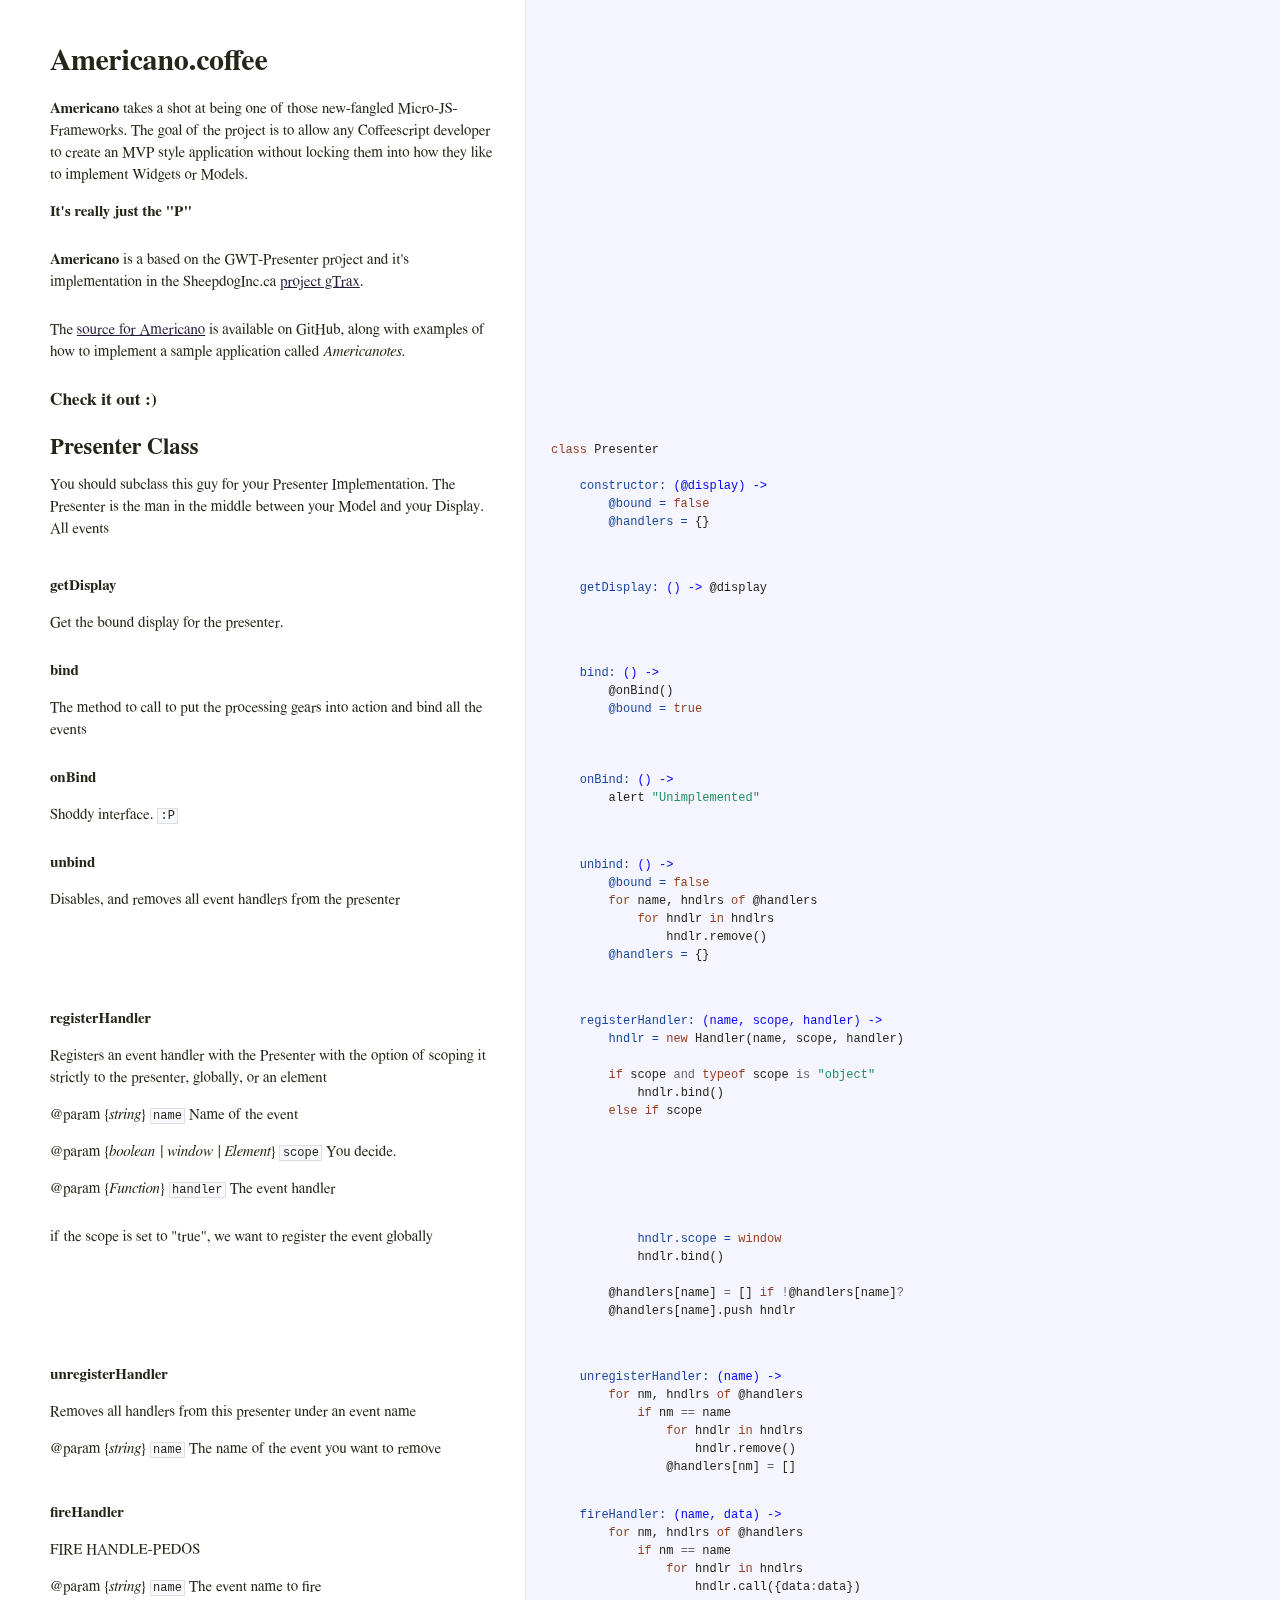
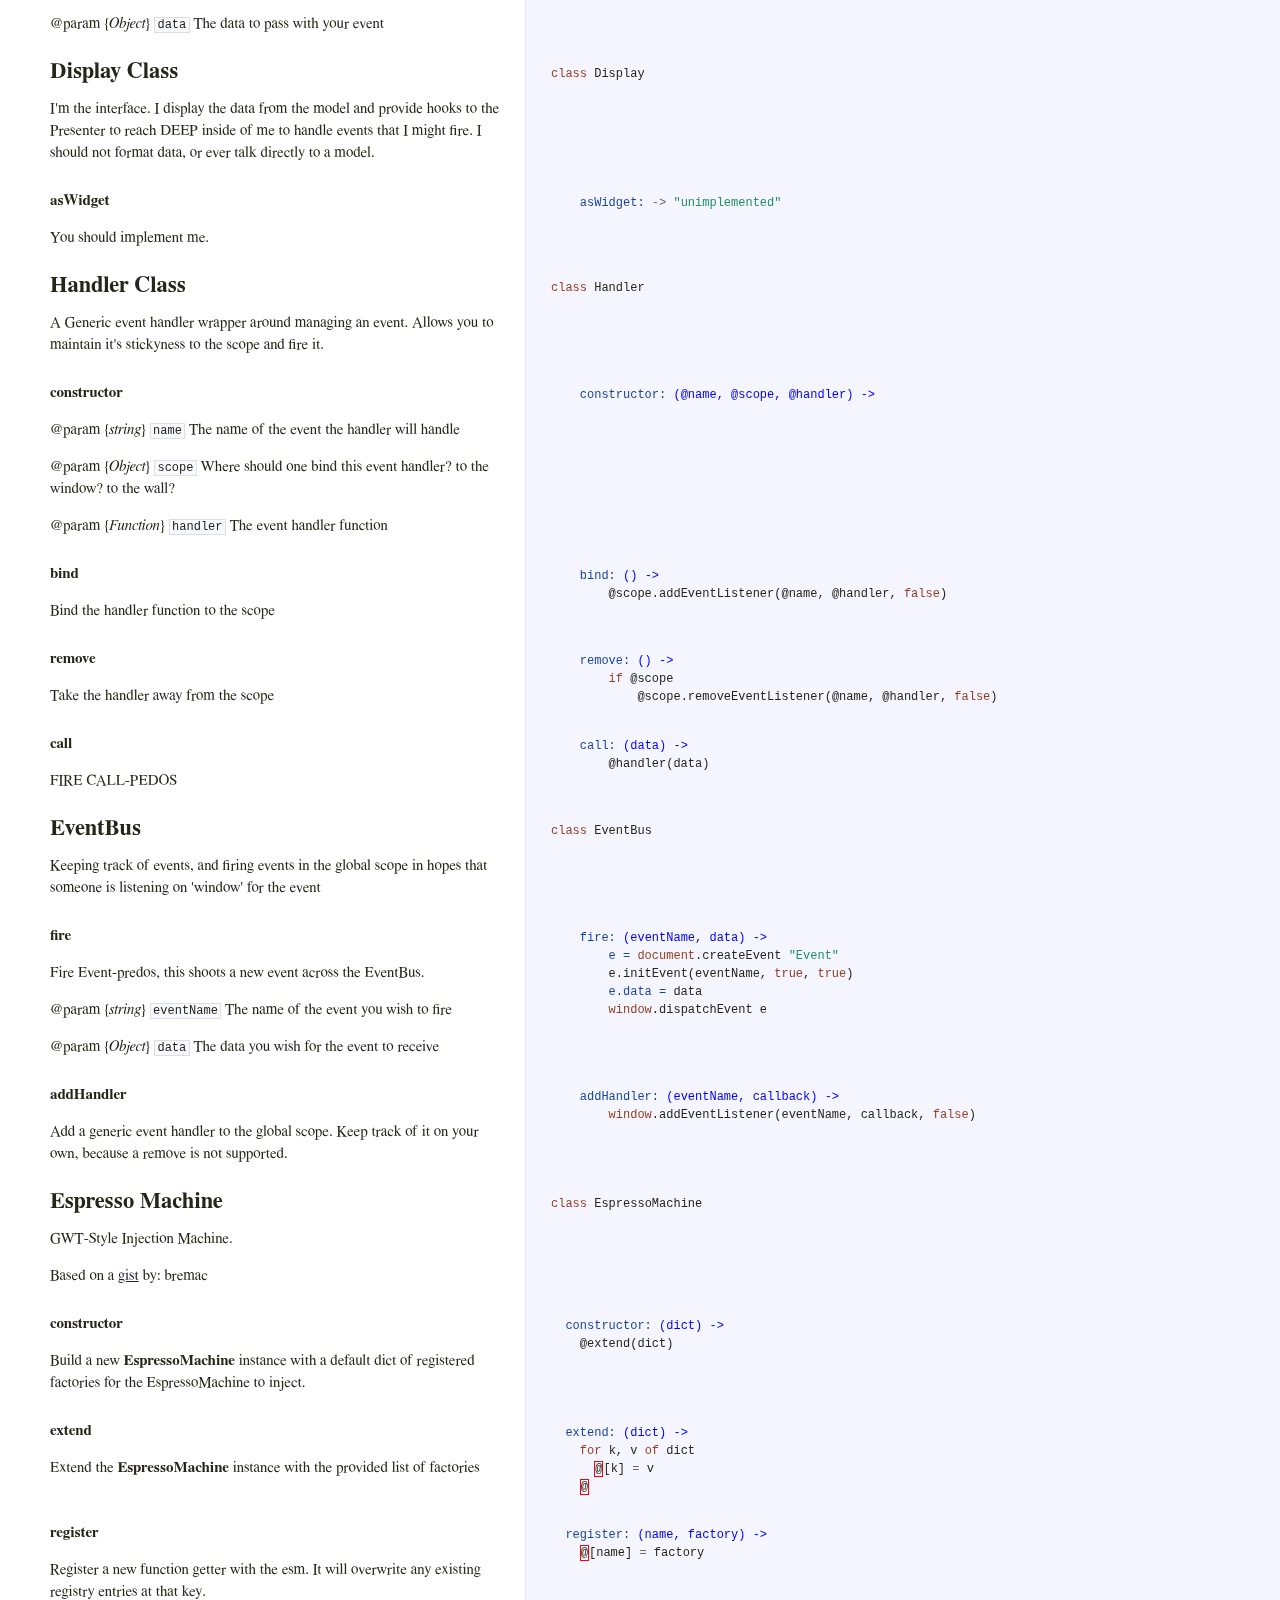
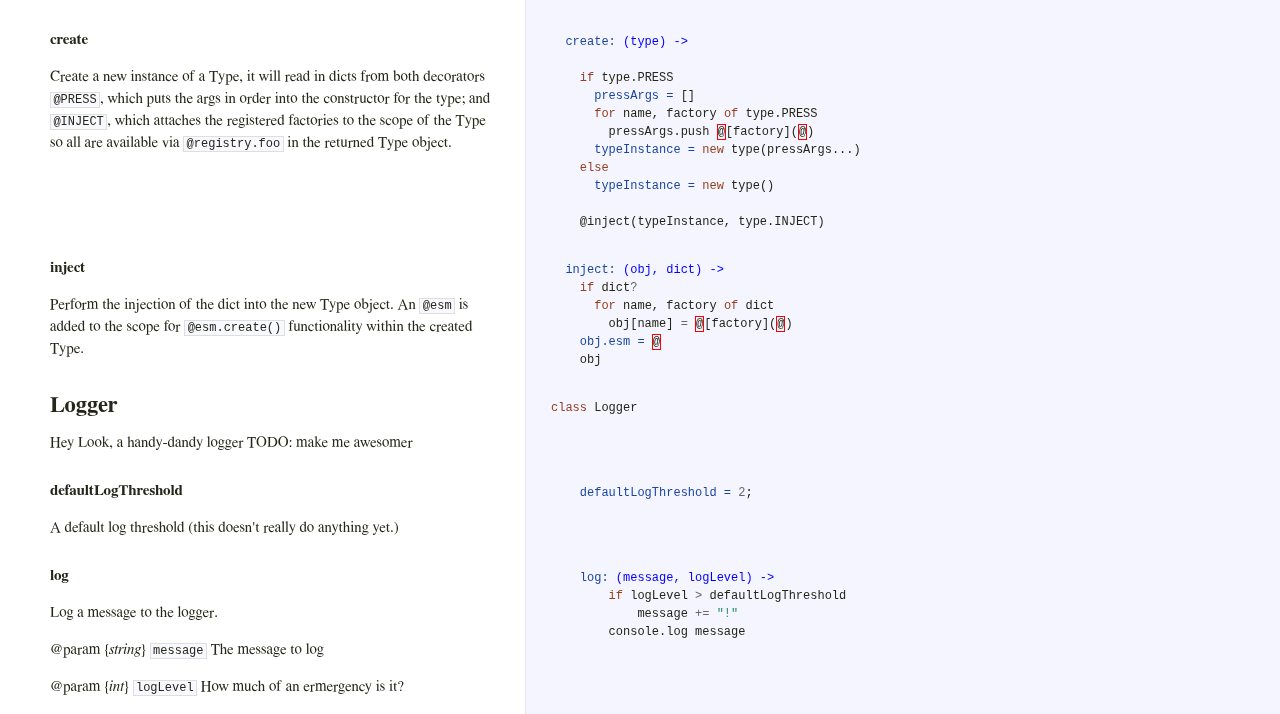
==== commit 1e6573e7: "update" ====
--- a/index.html
+++ b/index.html
@@ -1,12 +1,4 @@
-<!DOCTYPE html>  <html> <head>   <title>Americano.coffee</title>   <meta http-equiv="content-type" content="text/html; charset=UTF-8">   <link rel="stylesheet" media="all" href="docco.css" /> </head> <body>   <div id="container">     <div id="background"></div>          <table cellpadding="0" cellspacing="0">       <thead>         <tr>           <th class="docs">             <h1>               Americano.coffee             </h1>           </th>           <th class="code">           </th>         </tr>       </thead>       <tbody>                               <tr id="section-1">             <td class="docs">               <div class="pilwrap">                 <a class="pilcrow" href="#section-1">&#182;</a>               </div>               <pre><code>    _____                                     )
-   (, /  |                ,                  (   )
-     /---| ___    _  __     _  _  __   ___  __)_(__
-  ) /    |_// (__(/_/ (__(_(__(_(_/ (_(_)   \     /
- (_/                                         \   /_)
-                                              \_/
-</code></pre>
-
-<p><strong>Americano</strong> takes a shot at being one of those new-fangled Micro-JS-Frameworks.
+<!DOCTYPE html>  <html> <head>   <title>Americano.coffee</title>   <meta http-equiv="content-type" content="text/html; charset=UTF-8">   <link rel="stylesheet" media="all" href="docco.css" /> </head> <body>   <div id="container">     <div id="background"></div>          <table cellpadding="0" cellspacing="0">       <thead>         <tr>           <th class="docs">             <h1>               Americano.coffee             </h1>           </th>           <th class="code">           </th>         </tr>       </thead>       <tbody>                               <tr id="section-1">             <td class="docs">               <div class="pilwrap">                 <a class="pilcrow" href="#section-1">&#182;</a>               </div>               <p><strong>Americano</strong> takes a shot at being one of those new-fangled Micro-JS-Frameworks.
 The goal of the project is to allow any Coffeescript developer to create an
 MVP style application without locking them into how they like to implement
 Widgets or Models.</p>
@@ -14,7 +6,7 @@
 <h4>It's really just the "P"</h4>             </td>             <td class="code">               <div class="highlight"><pre></pre></div>             </td>           </tr>                               <tr id="section-2">             <td class="docs">               <div class="pilwrap">                 <a class="pilcrow" href="#section-2">&#182;</a>               </div>               <p><strong>Americano</strong> is a based on the GWT-Presenter project and it's implementation
 in the SheepdogInc.ca <a href="http://app.gtraxapp.com/">project gTrax</a>. </p>             </td>             <td class="code">               <div class="highlight"><pre></pre></div>             </td>           </tr>                               <tr id="section-3">             <td class="docs">               <div class="pilwrap">                 <a class="pilcrow" href="#section-3">&#182;</a>               </div>               <p>The <a href="http://github.com/thurloat/Americano">source for Americano</a> is available
 on GitHub, along with examples of how to implement a sample application 
-called <em>Americanotes</em>.</p>             </td>             <td class="code">               <div class="highlight"><pre></pre></div>             </td>           </tr>                               <tr id="section-4">             <td class="docs">               <div class="pilwrap">                 <a class="pilcrow" href="#section-4">&#182;</a>               </div>               <h1>Check it out :)</h1>             </td>             <td class="code">               <div class="highlight"><pre></pre></div>             </td>           </tr>                               <tr id="section-5">             <td class="docs">               <div class="pilwrap">                 <a class="pilcrow" href="#section-5">&#182;</a>               </div>               <h2>Presenter Class</h2>
+called <em>Americanotes</em>.</p>             </td>             <td class="code">               <div class="highlight"><pre></pre></div>             </td>           </tr>                               <tr id="section-4">             <td class="docs">               <div class="pilwrap">                 <a class="pilcrow" href="#section-4">&#182;</a>               </div>               <h3>Check it out :)</h3>             </td>             <td class="code">               <div class="highlight"><pre></pre></div>             </td>           </tr>                               <tr id="section-5">             <td class="docs">               <div class="pilwrap">                 <a class="pilcrow" href="#section-5">&#182;</a>               </div>               <h2>Presenter Class</h2>
 
 <p>You should subclass this guy for your Presenter Implementation.
 The Presenter is the man in the middle between your Model and your 
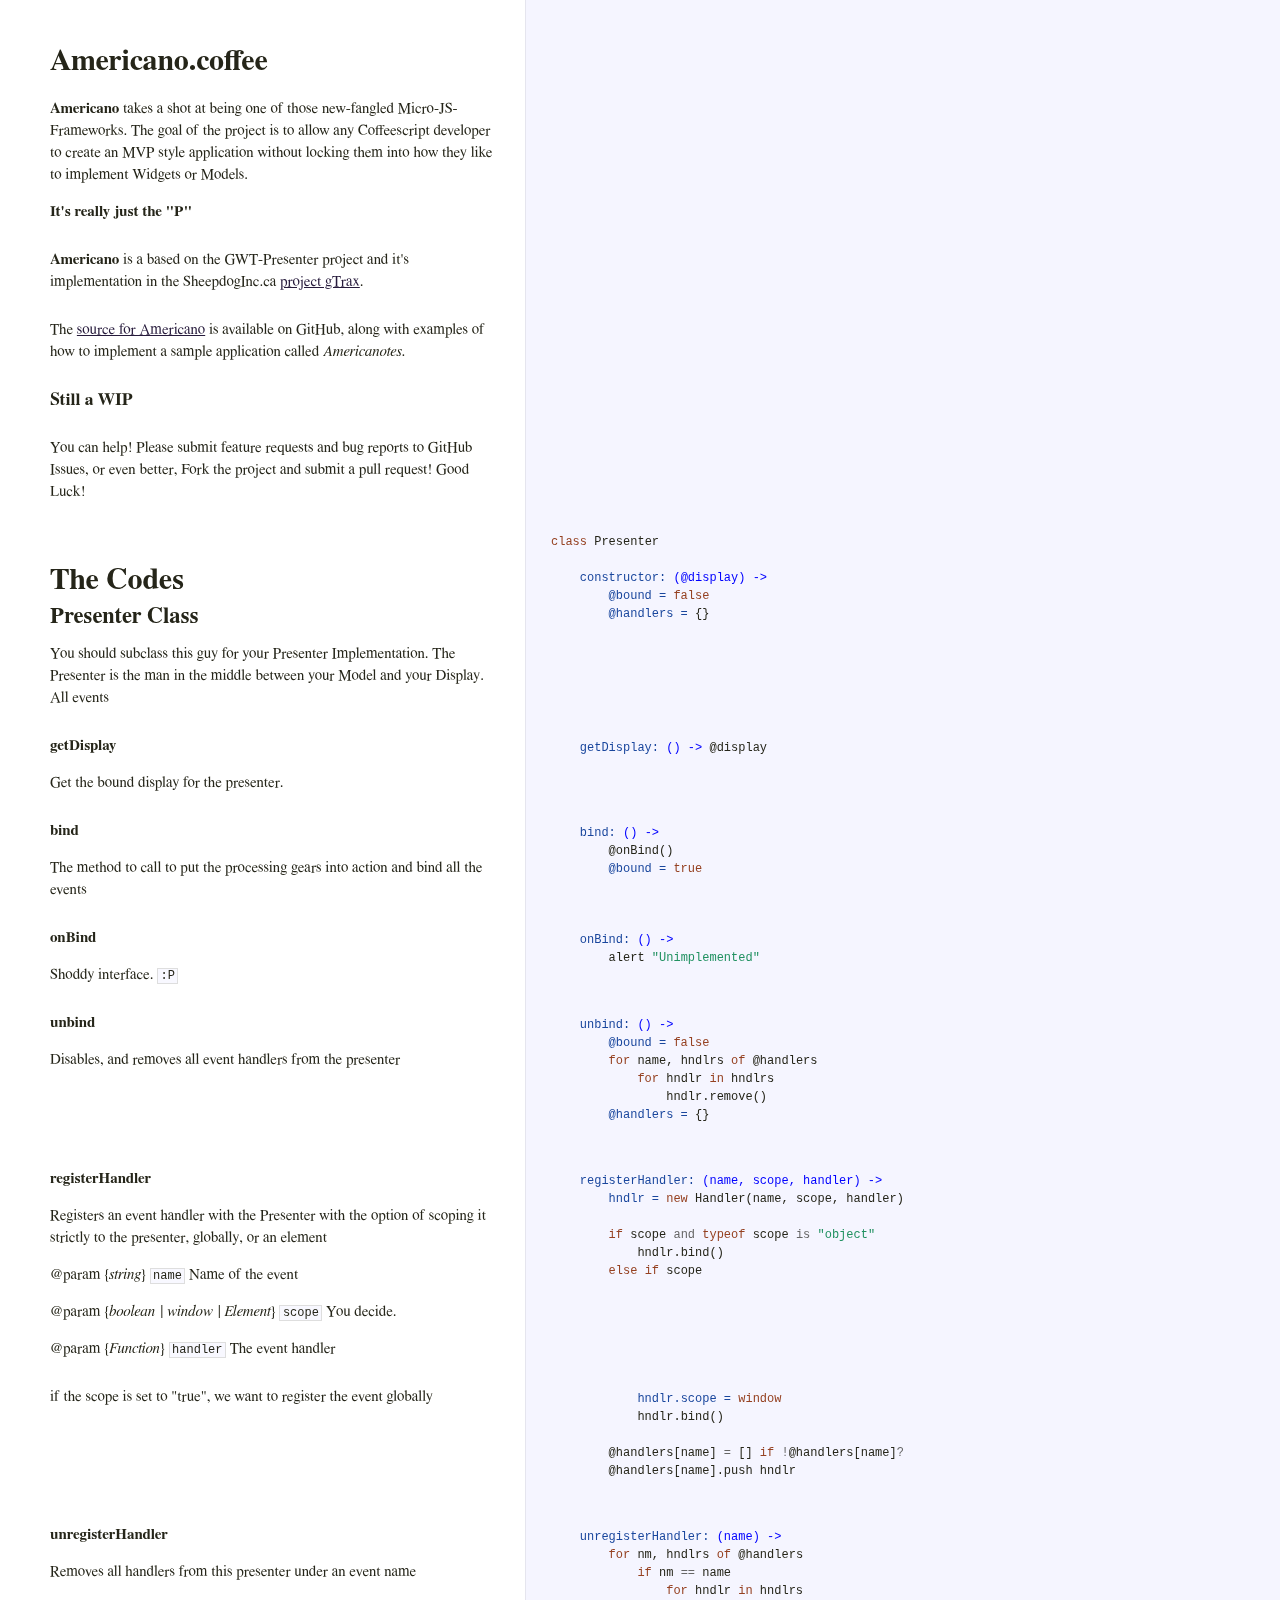
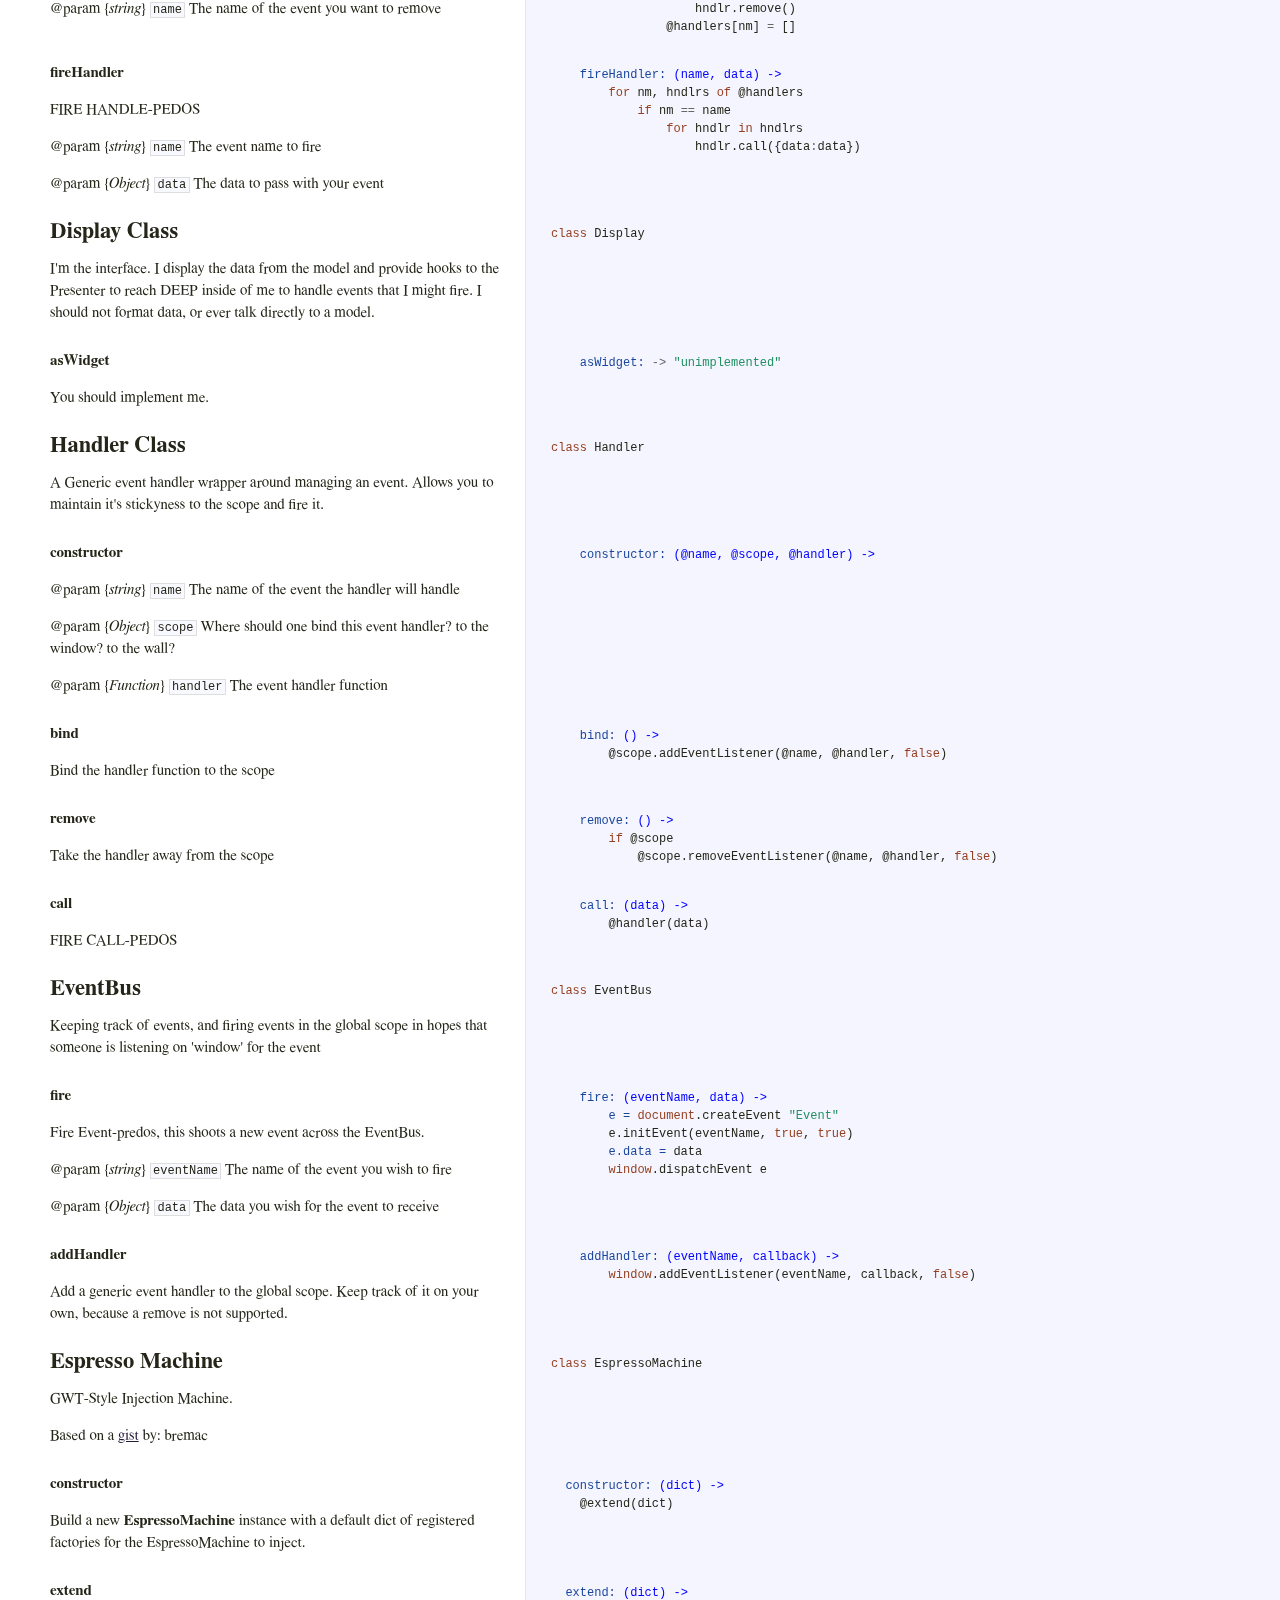
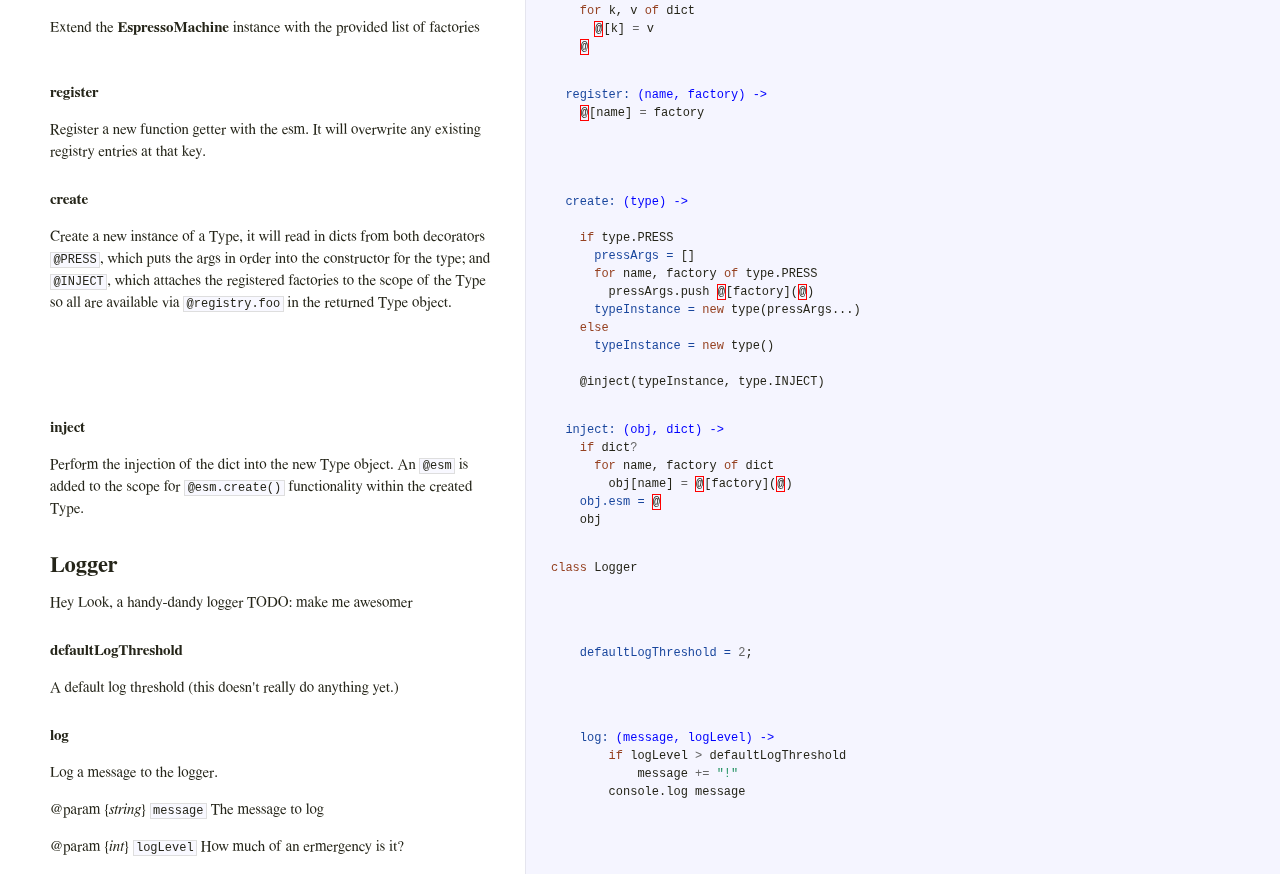
==== commit c427b2c8: "update docs with funn message" ====
--- a/index.html
+++ b/index.html
@@ -6,7 +6,10 @@
 <h4>It's really just the "P"</h4>             </td>             <td class="code">               <div class="highlight"><pre></pre></div>             </td>           </tr>                               <tr id="section-2">             <td class="docs">               <div class="pilwrap">                 <a class="pilcrow" href="#section-2">&#182;</a>               </div>               <p><strong>Americano</strong> is a based on the GWT-Presenter project and it's implementation
 in the SheepdogInc.ca <a href="http://app.gtraxapp.com/">project gTrax</a>. </p>             </td>             <td class="code">               <div class="highlight"><pre></pre></div>             </td>           </tr>                               <tr id="section-3">             <td class="docs">               <div class="pilwrap">                 <a class="pilcrow" href="#section-3">&#182;</a>               </div>               <p>The <a href="http://github.com/thurloat/Americano">source for Americano</a> is available
 on GitHub, along with examples of how to implement a sample application 
-called <em>Americanotes</em>.</p>             </td>             <td class="code">               <div class="highlight"><pre></pre></div>             </td>           </tr>                               <tr id="section-4">             <td class="docs">               <div class="pilwrap">                 <a class="pilcrow" href="#section-4">&#182;</a>               </div>               <h3>Check it out :)</h3>             </td>             <td class="code">               <div class="highlight"><pre></pre></div>             </td>           </tr>                               <tr id="section-5">             <td class="docs">               <div class="pilwrap">                 <a class="pilcrow" href="#section-5">&#182;</a>               </div>               <h2>Presenter Class</h2>
+called <em>Americanotes</em>.</p>             </td>             <td class="code">               <div class="highlight"><pre></pre></div>             </td>           </tr>                               <tr id="section-4">             <td class="docs">               <div class="pilwrap">                 <a class="pilcrow" href="#section-4">&#182;</a>               </div>               <h3>Still a WIP</h3>             </td>             <td class="code">               <div class="highlight"><pre></pre></div>             </td>           </tr>                               <tr id="section-5">             <td class="docs">               <div class="pilwrap">                 <a class="pilcrow" href="#section-5">&#182;</a>               </div>               <p>You can help! Please submit feature requests and bug reports to GitHub Issues,
+or even better, Fork the project and submit a pull request! Good Luck!</p>             </td>             <td class="code">               <div class="highlight"><pre></pre></div>             </td>           </tr>                               <tr id="section-6">             <td class="docs">               <div class="pilwrap">                 <a class="pilcrow" href="#section-6">&#182;</a>               </div>               <h1>The Codes</h1>
+
+<h2>Presenter Class</h2>
 
 <p>You should subclass this guy for your Presenter Implementation.
 The Presenter is the man in the middle between your Model and your 
@@ -16,18 +19,18 @@
     <span class="nv">constructor: </span><span class="nf">(@display) -&gt;</span>
         <span class="vi">@bound = </span><span class="kc">false</span>
         <span class="vi">@handlers = </span><span class="p">{}</span>
-    </pre></div>             </td>           </tr>                               <tr id="section-6">             <td class="docs">               <div class="pilwrap">                 <a class="pilcrow" href="#section-6">&#182;</a>               </div>               <h4>getDisplay</h4>
+    </pre></div>             </td>           </tr>                               <tr id="section-7">             <td class="docs">               <div class="pilwrap">                 <a class="pilcrow" href="#section-7">&#182;</a>               </div>               <h4>getDisplay</h4>
 
-<p>Get the bound display for the presenter.</p>             </td>             <td class="code">               <div class="highlight"><pre>    <span class="nv">getDisplay: </span><span class="nf">() -&gt;</span> <span class="nx">@display</span></pre></div>             </td>           </tr>                               <tr id="section-7">             <td class="docs">               <div class="pilwrap">                 <a class="pilcrow" href="#section-7">&#182;</a>               </div>               <h4>bind</h4>
+<p>Get the bound display for the presenter.</p>             </td>             <td class="code">               <div class="highlight"><pre>    <span class="nv">getDisplay: </span><span class="nf">() -&gt;</span> <span class="nx">@display</span></pre></div>             </td>           </tr>                               <tr id="section-8">             <td class="docs">               <div class="pilwrap">                 <a class="pilcrow" href="#section-8">&#182;</a>               </div>               <h4>bind</h4>
 
 <p>The method to call to put the processing gears into action and
 bind all the events   </p>             </td>             <td class="code">               <div class="highlight"><pre>    <span class="nv">bind: </span><span class="nf">() -&gt;</span>
         <span class="nx">@onBind</span><span class="p">()</span>
-        <span class="vi">@bound = </span><span class="kc">true</span></pre></div>             </td>           </tr>                               <tr id="section-8">             <td class="docs">               <div class="pilwrap">                 <a class="pilcrow" href="#section-8">&#182;</a>               </div>               <h4>onBind</h4>
+        <span class="vi">@bound = </span><span class="kc">true</span></pre></div>             </td>           </tr>                               <tr id="section-9">             <td class="docs">               <div class="pilwrap">                 <a class="pilcrow" href="#section-9">&#182;</a>               </div>               <h4>onBind</h4>
 
 <p>Shoddy interface. <code>:P</code></p>             </td>             <td class="code">               <div class="highlight"><pre>    <span class="nv">onBind: </span><span class="nf">() -&gt;</span>
         <span class="nx">alert</span> <span class="s2">&quot;Unimplemented&quot;</span>
-        </pre></div>             </td>           </tr>                               <tr id="section-9">             <td class="docs">               <div class="pilwrap">                 <a class="pilcrow" href="#section-9">&#182;</a>               </div>               <h4>unbind</h4>
+        </pre></div>             </td>           </tr>                               <tr id="section-10">             <td class="docs">               <div class="pilwrap">                 <a class="pilcrow" href="#section-10">&#182;</a>               </div>               <h4>unbind</h4>
 
 <p>Disables, and removes all event handlers from the presenter</p>             </td>             <td class="code">               <div class="highlight"><pre>    <span class="nv">unbind: </span><span class="nf">() -&gt;</span>
         <span class="vi">@bound = </span><span class="kc">false</span>
@@ -35,7 +38,7 @@
             <span class="k">for</span> <span class="nx">hndlr</span> <span class="k">in</span> <span class="nx">hndlrs</span>
                 <span class="nx">hndlr</span><span class="p">.</span><span class="nx">remove</span><span class="p">()</span>
         <span class="vi">@handlers = </span><span class="p">{}</span>
-    </pre></div>             </td>           </tr>                               <tr id="section-10">             <td class="docs">               <div class="pilwrap">                 <a class="pilcrow" href="#section-10">&#182;</a>               </div>               <h4>registerHandler</h4>
+    </pre></div>             </td>           </tr>                               <tr id="section-11">             <td class="docs">               <div class="pilwrap">                 <a class="pilcrow" href="#section-11">&#182;</a>               </div>               <h4>registerHandler</h4>
 
 <p>Registers an event handler with the Presenter with
 the option of scoping it strictly to the presenter, globally, or an 
@@ -50,13 +53,13 @@
 
         <span class="k">if</span> <span class="nx">scope</span> <span class="o">and</span> <span class="k">typeof</span> <span class="nx">scope</span> <span class="o">is</span> <span class="s2">&quot;object&quot;</span>
             <span class="nx">hndlr</span><span class="p">.</span><span class="nx">bind</span><span class="p">()</span>
-        <span class="k">else</span> <span class="k">if</span> <span class="nx">scope</span></pre></div>             </td>           </tr>                               <tr id="section-11">             <td class="docs">               <div class="pilwrap">                 <a class="pilcrow" href="#section-11">&#182;</a>               </div>               <p>if the scope is set to "true", we want to register the event 
+        <span class="k">else</span> <span class="k">if</span> <span class="nx">scope</span></pre></div>             </td>           </tr>                               <tr id="section-12">             <td class="docs">               <div class="pilwrap">                 <a class="pilcrow" href="#section-12">&#182;</a>               </div>               <p>if the scope is set to "true", we want to register the event 
 globally</p>             </td>             <td class="code">               <div class="highlight"><pre>            <span class="nv">hndlr.scope = </span><span class="nb">window</span>
             <span class="nx">hndlr</span><span class="p">.</span><span class="nx">bind</span><span class="p">()</span>
 
         <span class="nx">@handlers</span><span class="p">[</span><span class="nx">name</span><span class="p">]</span> <span class="o">=</span> <span class="p">[]</span> <span class="k">if</span> <span class="o">!</span><span class="nx">@handlers</span><span class="p">[</span><span class="nx">name</span><span class="p">]</span><span class="o">?</span>    
         <span class="nx">@handlers</span><span class="p">[</span><span class="nx">name</span><span class="p">].</span><span class="nx">push</span> <span class="nx">hndlr</span>        
-        </pre></div>             </td>           </tr>                               <tr id="section-12">             <td class="docs">               <div class="pilwrap">                 <a class="pilcrow" href="#section-12">&#182;</a>               </div>               <h4>unregisterHandler</h4>
+        </pre></div>             </td>           </tr>                               <tr id="section-13">             <td class="docs">               <div class="pilwrap">                 <a class="pilcrow" href="#section-13">&#182;</a>               </div>               <h4>unregisterHandler</h4>
 
 <p>Removes all handlers from this presenter under an event name</p>
 
@@ -65,7 +68,7 @@
             <span class="k">if</span> <span class="nx">nm</span> <span class="o">==</span> <span class="nx">name</span>
                 <span class="k">for</span> <span class="nx">hndlr</span> <span class="k">in</span> <span class="nx">hndlrs</span>
                     <span class="nx">hndlr</span><span class="p">.</span><span class="nx">remove</span><span class="p">()</span>
-                <span class="nx">@handlers</span><span class="p">[</span><span class="nx">nm</span><span class="p">]</span> <span class="o">=</span> <span class="p">[]</span></pre></div>             </td>           </tr>                               <tr id="section-13">             <td class="docs">               <div class="pilwrap">                 <a class="pilcrow" href="#section-13">&#182;</a>               </div>               <h4>fireHandler</h4>
+                <span class="nx">@handlers</span><span class="p">[</span><span class="nx">nm</span><span class="p">]</span> <span class="o">=</span> <span class="p">[]</span></pre></div>             </td>           </tr>                               <tr id="section-14">             <td class="docs">               <div class="pilwrap">                 <a class="pilcrow" href="#section-14">&#182;</a>               </div>               <h4>fireHandler</h4>
 
 <p>FIRE HANDLE-PEDOS</p>
 
@@ -75,38 +78,38 @@
         <span class="k">for</span> <span class="nx">nm</span><span class="p">,</span> <span class="nx">hndlrs</span> <span class="k">of</span> <span class="nx">@handlers</span>
             <span class="k">if</span> <span class="nx">nm</span> <span class="o">==</span> <span class="nx">name</span>
                 <span class="k">for</span> <span class="nx">hndlr</span> <span class="k">in</span> <span class="nx">hndlrs</span>
-                    <span class="nx">hndlr</span><span class="p">.</span><span class="nx">call</span><span class="p">({</span><span class="nx">data</span><span class="o">:</span><span class="nx">data</span><span class="p">})</span></pre></div>             </td>           </tr>                               <tr id="section-14">             <td class="docs">               <div class="pilwrap">                 <a class="pilcrow" href="#section-14">&#182;</a>               </div>               <h2>Display Class</h2>
+                    <span class="nx">hndlr</span><span class="p">.</span><span class="nx">call</span><span class="p">({</span><span class="nx">data</span><span class="o">:</span><span class="nx">data</span><span class="p">})</span></pre></div>             </td>           </tr>                               <tr id="section-15">             <td class="docs">               <div class="pilwrap">                 <a class="pilcrow" href="#section-15">&#182;</a>               </div>               <h2>Display Class</h2>
 
 <p>I'm the interface.
 I display the data from the model and provide hooks to the Presenter
 to reach DEEP inside of me to handle events that I might fire. I should
 not format data, or ever talk directly to a model.</p>             </td>             <td class="code">               <div class="highlight"><pre><span class="k">class</span> <span class="nx">Display</span>
-    </pre></div>             </td>           </tr>                               <tr id="section-15">             <td class="docs">               <div class="pilwrap">                 <a class="pilcrow" href="#section-15">&#182;</a>               </div>               <h4>asWidget</h4>
+    </pre></div>             </td>           </tr>                               <tr id="section-16">             <td class="docs">               <div class="pilwrap">                 <a class="pilcrow" href="#section-16">&#182;</a>               </div>               <h4>asWidget</h4>
 
-<p>You should implement me.</p>             </td>             <td class="code">               <div class="highlight"><pre>    <span class="nv">asWidget: </span><span class="o">-&gt;</span> <span class="s2">&quot;unimplemented&quot;</span></pre></div>             </td>           </tr>                               <tr id="section-16">             <td class="docs">               <div class="pilwrap">                 <a class="pilcrow" href="#section-16">&#182;</a>               </div>               <h2>Handler Class</h2>
+<p>You should implement me.</p>             </td>             <td class="code">               <div class="highlight"><pre>    <span class="nv">asWidget: </span><span class="o">-&gt;</span> <span class="s2">&quot;unimplemented&quot;</span></pre></div>             </td>           </tr>                               <tr id="section-17">             <td class="docs">               <div class="pilwrap">                 <a class="pilcrow" href="#section-17">&#182;</a>               </div>               <h2>Handler Class</h2>
 
 <p>A Generic event handler wrapper around managing an event.
-Allows you to maintain it's stickyness to the scope and fire it.</p>             </td>             <td class="code">               <div class="highlight"><pre><span class="k">class</span> <span class="nx">Handler</span></pre></div>             </td>           </tr>                               <tr id="section-17">             <td class="docs">               <div class="pilwrap">                 <a class="pilcrow" href="#section-17">&#182;</a>               </div>               <h4>constructor</h4>
+Allows you to maintain it's stickyness to the scope and fire it.</p>             </td>             <td class="code">               <div class="highlight"><pre><span class="k">class</span> <span class="nx">Handler</span></pre></div>             </td>           </tr>                               <tr id="section-18">             <td class="docs">               <div class="pilwrap">                 <a class="pilcrow" href="#section-18">&#182;</a>               </div>               <h4>constructor</h4>
 
 <p>@param {<em>string</em>} <code>name</code> The name of the event the handler will handle</p>
 
 <p>@param {<em>Object</em>} <code>scope</code> Where should one bind this event handler? to 
 the window? to the wall?</p>
 
-<p>@param {<em>Function</em>} <code>handler</code> The event handler function</p>             </td>             <td class="code">               <div class="highlight"><pre>    <span class="nv">constructor: </span><span class="nf">(@name, @scope, @handler) -&gt;</span></pre></div>             </td>           </tr>                               <tr id="section-18">             <td class="docs">               <div class="pilwrap">                 <a class="pilcrow" href="#section-18">&#182;</a>               </div>               <h4>bind</h4>
+<p>@param {<em>Function</em>} <code>handler</code> The event handler function</p>             </td>             <td class="code">               <div class="highlight"><pre>    <span class="nv">constructor: </span><span class="nf">(@name, @scope, @handler) -&gt;</span></pre></div>             </td>           </tr>                               <tr id="section-19">             <td class="docs">               <div class="pilwrap">                 <a class="pilcrow" href="#section-19">&#182;</a>               </div>               <h4>bind</h4>
 
 <p>Bind the handler function to the scope</p>             </td>             <td class="code">               <div class="highlight"><pre>    <span class="nv">bind: </span><span class="nf">() -&gt;</span>
-        <span class="nx">@scope</span><span class="p">.</span><span class="nx">addEventListener</span><span class="p">(</span><span class="nx">@name</span><span class="p">,</span> <span class="nx">@handler</span><span class="p">,</span> <span class="kc">false</span><span class="p">)</span></pre></div>             </td>           </tr>                               <tr id="section-19">             <td class="docs">               <div class="pilwrap">                 <a class="pilcrow" href="#section-19">&#182;</a>               </div>               <h4>remove</h4>
+        <span class="nx">@scope</span><span class="p">.</span><span class="nx">addEventListener</span><span class="p">(</span><span class="nx">@name</span><span class="p">,</span> <span class="nx">@handler</span><span class="p">,</span> <span class="kc">false</span><span class="p">)</span></pre></div>             </td>           </tr>                               <tr id="section-20">             <td class="docs">               <div class="pilwrap">                 <a class="pilcrow" href="#section-20">&#182;</a>               </div>               <h4>remove</h4>
 
 <p>Take the handler away from the scope</p>             </td>             <td class="code">               <div class="highlight"><pre>    <span class="nv">remove: </span><span class="nf">() -&gt;</span>
         <span class="k">if</span> <span class="nx">@scope</span>
-            <span class="nx">@scope</span><span class="p">.</span><span class="nx">removeEventListener</span><span class="p">(</span><span class="nx">@name</span><span class="p">,</span> <span class="nx">@handler</span><span class="p">,</span> <span class="kc">false</span><span class="p">)</span>        </pre></div>             </td>           </tr>                               <tr id="section-20">             <td class="docs">               <div class="pilwrap">                 <a class="pilcrow" href="#section-20">&#182;</a>               </div>               <h4>call</h4>
+            <span class="nx">@scope</span><span class="p">.</span><span class="nx">removeEventListener</span><span class="p">(</span><span class="nx">@name</span><span class="p">,</span> <span class="nx">@handler</span><span class="p">,</span> <span class="kc">false</span><span class="p">)</span>        </pre></div>             </td>           </tr>                               <tr id="section-21">             <td class="docs">               <div class="pilwrap">                 <a class="pilcrow" href="#section-21">&#182;</a>               </div>               <h4>call</h4>
 
 <p>FIRE CALL-PEDOS</p>             </td>             <td class="code">               <div class="highlight"><pre>    <span class="nv">call: </span><span class="nf">(data) -&gt;</span>
-        <span class="nx">@handler</span><span class="p">(</span><span class="nx">data</span><span class="p">)</span></pre></div>             </td>           </tr>                               <tr id="section-21">             <td class="docs">               <div class="pilwrap">                 <a class="pilcrow" href="#section-21">&#182;</a>               </div>               <h2>EventBus</h2>
+        <span class="nx">@handler</span><span class="p">(</span><span class="nx">data</span><span class="p">)</span></pre></div>             </td>           </tr>                               <tr id="section-22">             <td class="docs">               <div class="pilwrap">                 <a class="pilcrow" href="#section-22">&#182;</a>               </div>               <h2>EventBus</h2>
 
 <p>Keeping track of events, and firing events in the global scope in hopes that
-someone is listening on 'window' for the event</p>             </td>             <td class="code">               <div class="highlight"><pre><span class="k">class</span> <span class="nx">EventBus</span></pre></div>             </td>           </tr>                               <tr id="section-22">             <td class="docs">               <div class="pilwrap">                 <a class="pilcrow" href="#section-22">&#182;</a>               </div>               <h4>fire</h4>
+someone is listening on 'window' for the event</p>             </td>             <td class="code">               <div class="highlight"><pre><span class="k">class</span> <span class="nx">EventBus</span></pre></div>             </td>           </tr>                               <tr id="section-23">             <td class="docs">               <div class="pilwrap">                 <a class="pilcrow" href="#section-23">&#182;</a>               </div>               <h4>fire</h4>
 
 <p>Fire Event-predos, this shoots a new event across the EventBus.</p>
 
@@ -116,28 +119,28 @@
         <span class="nv">e = </span><span class="nb">document</span><span class="p">.</span><span class="nx">createEvent</span> <span class="s2">&quot;Event&quot;</span>
         <span class="nx">e</span><span class="p">.</span><span class="nx">initEvent</span><span class="p">(</span><span class="nx">eventName</span><span class="p">,</span> <span class="kc">true</span><span class="p">,</span> <span class="kc">true</span><span class="p">)</span>
         <span class="nv">e.data = </span><span class="nx">data</span>
-        <span class="nb">window</span><span class="p">.</span><span class="nx">dispatchEvent</span> <span class="nx">e</span></pre></div>             </td>           </tr>                               <tr id="section-23">             <td class="docs">               <div class="pilwrap">                 <a class="pilcrow" href="#section-23">&#182;</a>               </div>               <h4>addHandler</h4>
+        <span class="nb">window</span><span class="p">.</span><span class="nx">dispatchEvent</span> <span class="nx">e</span></pre></div>             </td>           </tr>                               <tr id="section-24">             <td class="docs">               <div class="pilwrap">                 <a class="pilcrow" href="#section-24">&#182;</a>               </div>               <h4>addHandler</h4>
 
 <p>Add a generic event handler to the global scope. Keep track of it on your
 own, because a remove is not supported.</p>             </td>             <td class="code">               <div class="highlight"><pre>    <span class="nv">addHandler: </span><span class="nf">(eventName, callback) -&gt;</span>
-        <span class="nb">window</span><span class="p">.</span><span class="nx">addEventListener</span><span class="p">(</span><span class="nx">eventName</span><span class="p">,</span> <span class="nx">callback</span><span class="p">,</span> <span class="kc">false</span><span class="p">)</span></pre></div>             </td>           </tr>                               <tr id="section-24">             <td class="docs">               <div class="pilwrap">                 <a class="pilcrow" href="#section-24">&#182;</a>               </div>               <h2>Espresso Machine</h2>
+        <span class="nb">window</span><span class="p">.</span><span class="nx">addEventListener</span><span class="p">(</span><span class="nx">eventName</span><span class="p">,</span> <span class="nx">callback</span><span class="p">,</span> <span class="kc">false</span><span class="p">)</span></pre></div>             </td>           </tr>                               <tr id="section-25">             <td class="docs">               <div class="pilwrap">                 <a class="pilcrow" href="#section-25">&#182;</a>               </div>               <h2>Espresso Machine</h2>
 
 <p>GWT-Style Injection Machine.</p>
 
-<p>Based on a <a href="https://gist.github.com/998920">gist</a> by: bremac</p>             </td>             <td class="code">               <div class="highlight"><pre><span class="k">class</span> <span class="nx">EspressoMachine</span></pre></div>             </td>           </tr>                               <tr id="section-25">             <td class="docs">               <div class="pilwrap">                 <a class="pilcrow" href="#section-25">&#182;</a>               </div>               <h4>constructor</h4>
+<p>Based on a <a href="https://gist.github.com/998920">gist</a> by: bremac</p>             </td>             <td class="code">               <div class="highlight"><pre><span class="k">class</span> <span class="nx">EspressoMachine</span></pre></div>             </td>           </tr>                               <tr id="section-26">             <td class="docs">               <div class="pilwrap">                 <a class="pilcrow" href="#section-26">&#182;</a>               </div>               <h4>constructor</h4>
 
 <p>Build a new <strong>EspressoMachine</strong> instance with a default dict of registered
 factories for the EspressoMachine to inject.</p>             </td>             <td class="code">               <div class="highlight"><pre>  <span class="nv">constructor: </span><span class="nf">(dict) -&gt;</span>
-    <span class="nx">@extend</span><span class="p">(</span><span class="nx">dict</span><span class="p">)</span></pre></div>             </td>           </tr>                               <tr id="section-26">             <td class="docs">               <div class="pilwrap">                 <a class="pilcrow" href="#section-26">&#182;</a>               </div>               <h4>extend</h4>
+    <span class="nx">@extend</span><span class="p">(</span><span class="nx">dict</span><span class="p">)</span></pre></div>             </td>           </tr>                               <tr id="section-27">             <td class="docs">               <div class="pilwrap">                 <a class="pilcrow" href="#section-27">&#182;</a>               </div>               <h4>extend</h4>
 
 <p>Extend the <strong>EspressoMachine</strong> instance with the provided list of factories</p>             </td>             <td class="code">               <div class="highlight"><pre>  <span class="nv">extend: </span><span class="nf">(dict) -&gt;</span>
     <span class="k">for</span> <span class="nx">k</span><span class="p">,</span> <span class="nx">v</span> <span class="k">of</span> <span class="nx">dict</span>
       <span class="err">@</span><span class="p">[</span><span class="nx">k</span><span class="p">]</span> <span class="o">=</span> <span class="nx">v</span>
-    <span class="err">@</span></pre></div>             </td>           </tr>                               <tr id="section-27">             <td class="docs">               <div class="pilwrap">                 <a class="pilcrow" href="#section-27">&#182;</a>               </div>               <h4>register</h4>
+    <span class="err">@</span></pre></div>             </td>           </tr>                               <tr id="section-28">             <td class="docs">               <div class="pilwrap">                 <a class="pilcrow" href="#section-28">&#182;</a>               </div>               <h4>register</h4>
 
 <p>Register a new function getter with the esm. It will overwrite any existing
 registry entries at that key.</p>             </td>             <td class="code">               <div class="highlight"><pre>  <span class="nv">register: </span><span class="nf">(name, factory) -&gt;</span>
-    <span class="err">@</span><span class="p">[</span><span class="nx">name</span><span class="p">]</span> <span class="o">=</span> <span class="nx">factory</span></pre></div>             </td>           </tr>                               <tr id="section-28">             <td class="docs">               <div class="pilwrap">                 <a class="pilcrow" href="#section-28">&#182;</a>               </div>               <h4>create</h4>
+    <span class="err">@</span><span class="p">[</span><span class="nx">name</span><span class="p">]</span> <span class="o">=</span> <span class="nx">factory</span></pre></div>             </td>           </tr>                               <tr id="section-29">             <td class="docs">               <div class="pilwrap">                 <a class="pilcrow" href="#section-29">&#182;</a>               </div>               <h4>create</h4>
 
 <p>Create a new instance of a Type, it will read in dicts from both 
 decorators <code>@PRESS</code>, which puts the args in order into the constructor for
@@ -153,7 +156,7 @@
     <span class="k">else</span>
       <span class="nv">typeInstance = </span><span class="k">new</span> <span class="nx">type</span><span class="p">()</span>
 
-    <span class="nx">@inject</span><span class="p">(</span><span class="nx">typeInstance</span><span class="p">,</span> <span class="nx">type</span><span class="p">.</span><span class="nx">INJECT</span><span class="p">)</span></pre></div>             </td>           </tr>                               <tr id="section-29">             <td class="docs">               <div class="pilwrap">                 <a class="pilcrow" href="#section-29">&#182;</a>               </div>               <h4>inject</h4>
+    <span class="nx">@inject</span><span class="p">(</span><span class="nx">typeInstance</span><span class="p">,</span> <span class="nx">type</span><span class="p">.</span><span class="nx">INJECT</span><span class="p">)</span></pre></div>             </td>           </tr>                               <tr id="section-30">             <td class="docs">               <div class="pilwrap">                 <a class="pilcrow" href="#section-30">&#182;</a>               </div>               <h4>inject</h4>
 
 <p>Perform the injection of the dict into the new Type object. An <code>@esm</code> is 
 added to the scope for <code>@esm.create()</code> functionality within the created
@@ -162,12 +165,12 @@
       <span class="k">for</span> <span class="nx">name</span><span class="p">,</span> <span class="nx">factory</span> <span class="k">of</span> <span class="nx">dict</span>
         <span class="nx">obj</span><span class="p">[</span><span class="nx">name</span><span class="p">]</span> <span class="o">=</span> <span class="err">@</span><span class="p">[</span><span class="nx">factory</span><span class="p">](</span><span class="err">@</span><span class="p">)</span>
     <span class="nv">obj.esm = </span><span class="err">@</span>
-    <span class="nx">obj</span></pre></div>             </td>           </tr>                               <tr id="section-30">             <td class="docs">               <div class="pilwrap">                 <a class="pilcrow" href="#section-30">&#182;</a>               </div>               <h2>Logger</h2>
+    <span class="nx">obj</span></pre></div>             </td>           </tr>                               <tr id="section-31">             <td class="docs">               <div class="pilwrap">                 <a class="pilcrow" href="#section-31">&#182;</a>               </div>               <h2>Logger</h2>
 
 <p>Hey Look, a handy-dandy logger
-TODO: make me awesomer</p>             </td>             <td class="code">               <div class="highlight"><pre><span class="k">class</span> <span class="nx">Logger</span></pre></div>             </td>           </tr>                               <tr id="section-31">             <td class="docs">               <div class="pilwrap">                 <a class="pilcrow" href="#section-31">&#182;</a>               </div>               <h4>defaultLogThreshold</h4>
+TODO: make me awesomer</p>             </td>             <td class="code">               <div class="highlight"><pre><span class="k">class</span> <span class="nx">Logger</span></pre></div>             </td>           </tr>                               <tr id="section-32">             <td class="docs">               <div class="pilwrap">                 <a class="pilcrow" href="#section-32">&#182;</a>               </div>               <h4>defaultLogThreshold</h4>
 
-<p>A default log threshold (this doesn't really do anything yet.)</p>             </td>             <td class="code">               <div class="highlight"><pre>    <span class="nv">defaultLogThreshold = </span><span class="mi">2</span><span class="p">;</span></pre></div>             </td>           </tr>                               <tr id="section-32">             <td class="docs">               <div class="pilwrap">                 <a class="pilcrow" href="#section-32">&#182;</a>               </div>               <h4>log</h4>
+<p>A default log threshold (this doesn't really do anything yet.)</p>             </td>             <td class="code">               <div class="highlight"><pre>    <span class="nv">defaultLogThreshold = </span><span class="mi">2</span><span class="p">;</span></pre></div>             </td>           </tr>                               <tr id="section-33">             <td class="docs">               <div class="pilwrap">                 <a class="pilcrow" href="#section-33">&#182;</a>               </div>               <h4>log</h4>
 
 <p>Log a message to the logger.</p>
 
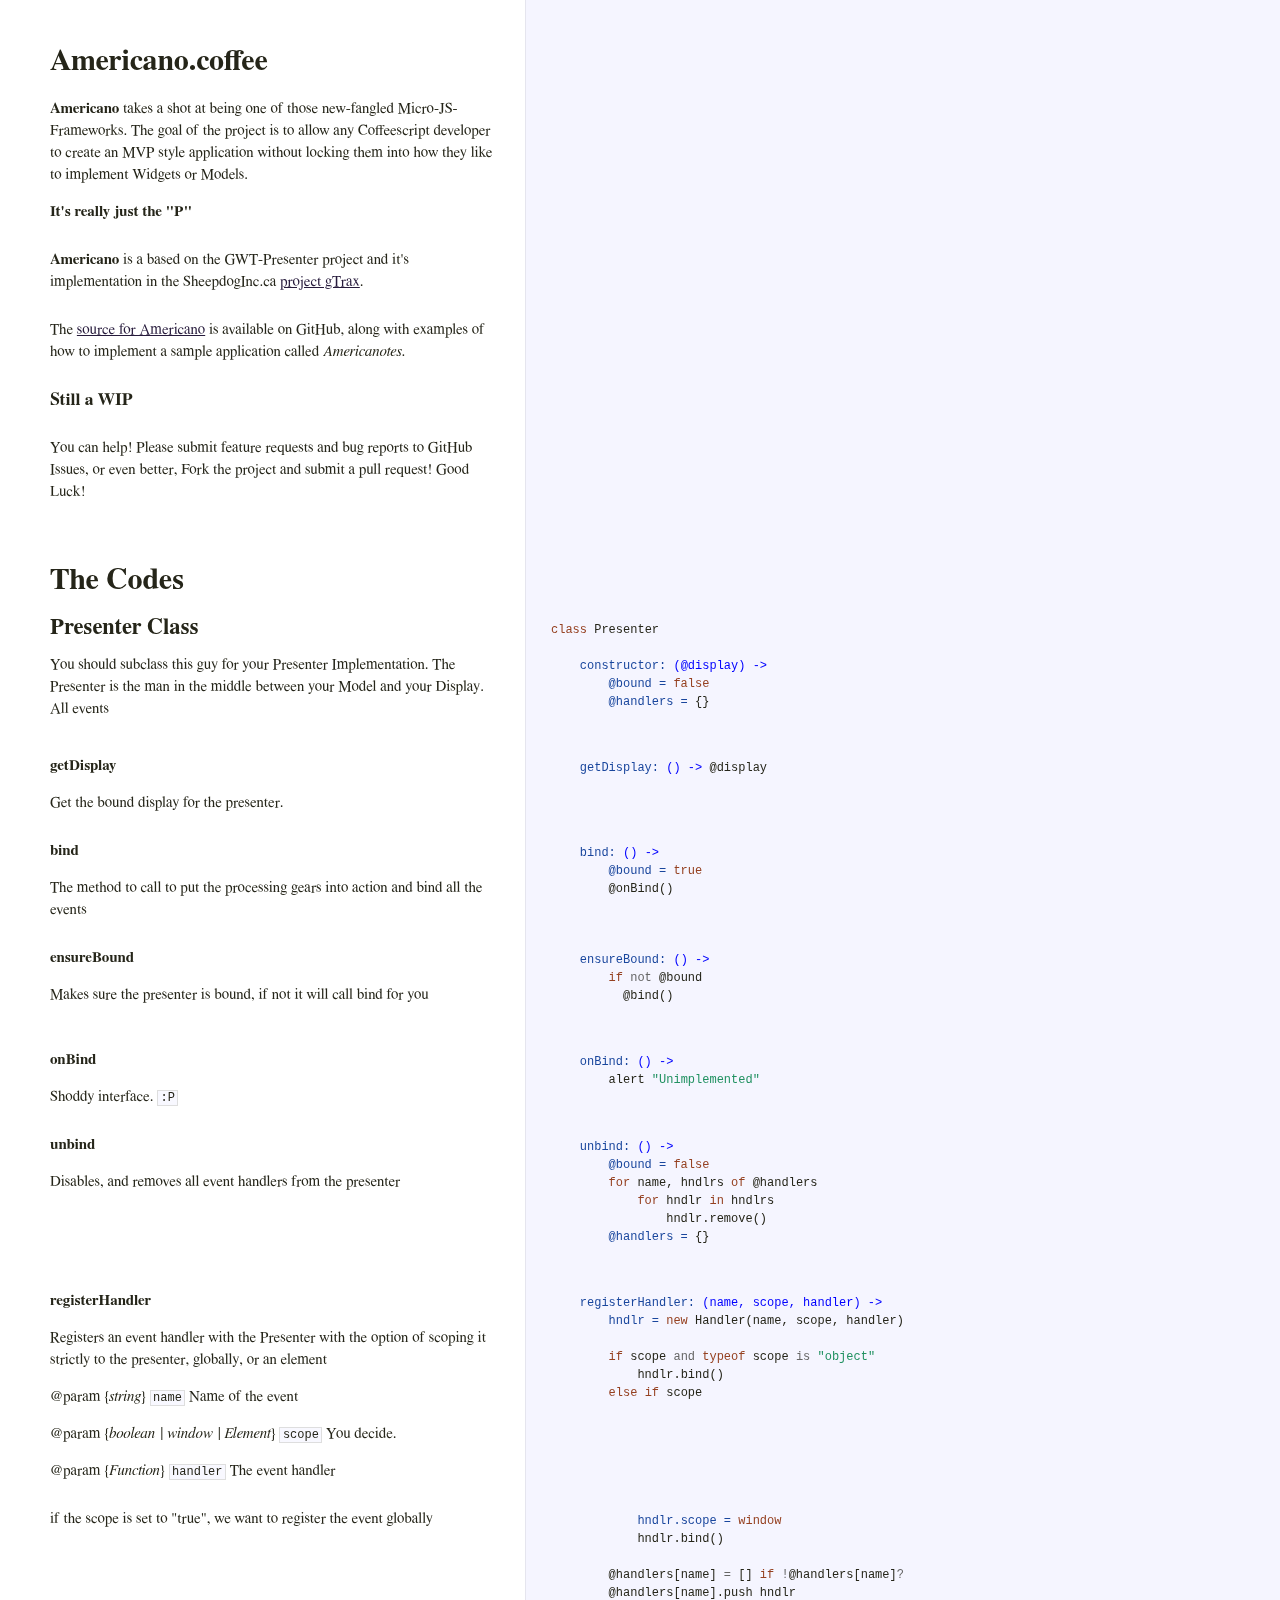
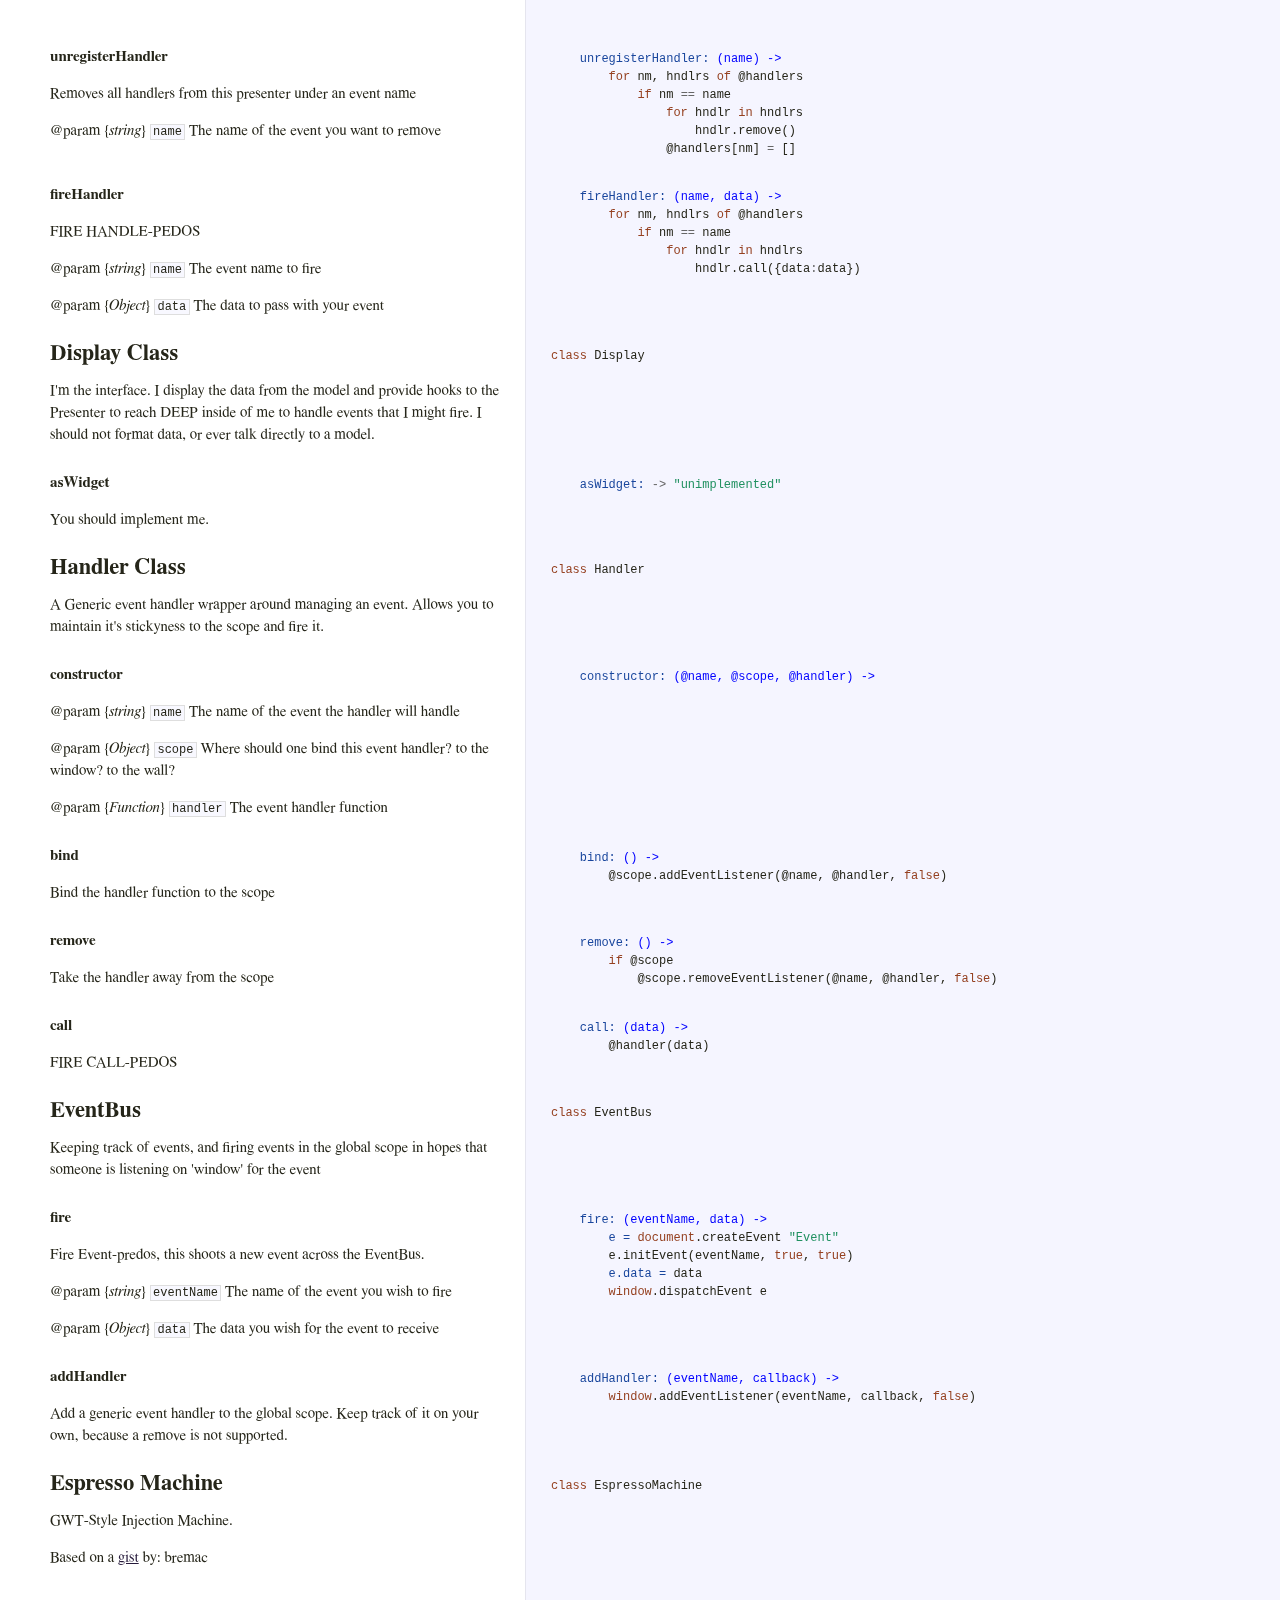
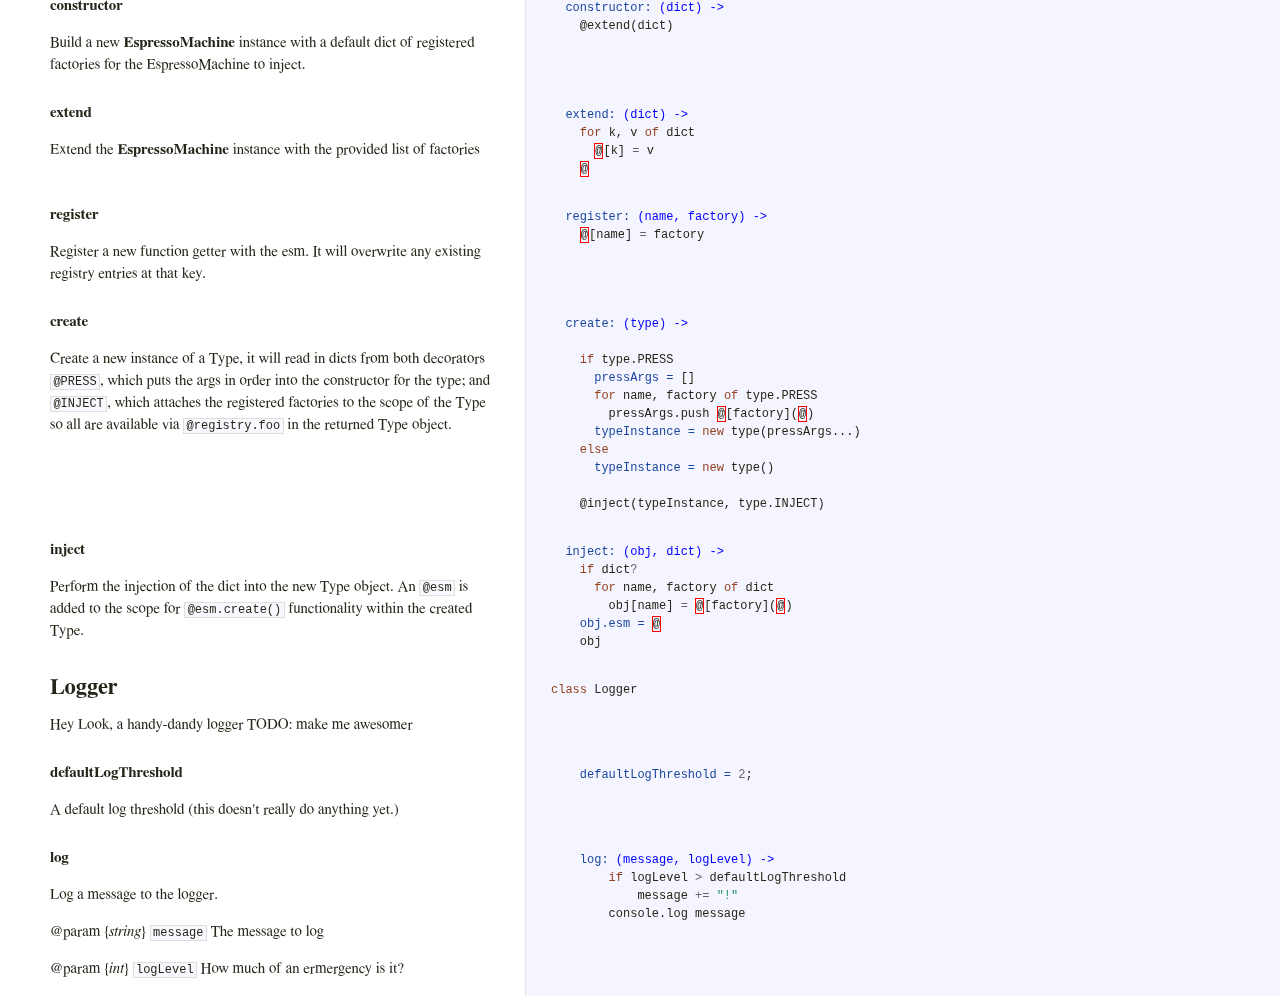
==== commit 7e0f76ed: "updating docs to reflect new functions" ====
--- a/index.html
+++ b/index.html
@@ -7,9 +7,7 @@
 in the SheepdogInc.ca <a href="http://app.gtraxapp.com/">project gTrax</a>. </p>             </td>             <td class="code">               <div class="highlight"><pre></pre></div>             </td>           </tr>                               <tr id="section-3">             <td class="docs">               <div class="pilwrap">                 <a class="pilcrow" href="#section-3">&#182;</a>               </div>               <p>The <a href="http://github.com/thurloat/Americano">source for Americano</a> is available
 on GitHub, along with examples of how to implement a sample application 
 called <em>Americanotes</em>.</p>             </td>             <td class="code">               <div class="highlight"><pre></pre></div>             </td>           </tr>                               <tr id="section-4">             <td class="docs">               <div class="pilwrap">                 <a class="pilcrow" href="#section-4">&#182;</a>               </div>               <h3>Still a WIP</h3>             </td>             <td class="code">               <div class="highlight"><pre></pre></div>             </td>           </tr>                               <tr id="section-5">             <td class="docs">               <div class="pilwrap">                 <a class="pilcrow" href="#section-5">&#182;</a>               </div>               <p>You can help! Please submit feature requests and bug reports to GitHub Issues,
-or even better, Fork the project and submit a pull request! Good Luck!</p>             </td>             <td class="code">               <div class="highlight"><pre></pre></div>             </td>           </tr>                               <tr id="section-6">             <td class="docs">               <div class="pilwrap">                 <a class="pilcrow" href="#section-6">&#182;</a>               </div>               <h1>The Codes</h1>
-
-<h2>Presenter Class</h2>
+or even better, Fork the project and submit a pull request! Good Luck!</p>             </td>             <td class="code">               <div class="highlight"><pre></pre></div>             </td>           </tr>                               <tr id="section-6">             <td class="docs">               <div class="pilwrap">                 <a class="pilcrow" href="#section-6">&#182;</a>               </div>               <h1>The Codes</h1>             </td>             <td class="code">               <div class="highlight"><pre></pre></div>             </td>           </tr>                               <tr id="section-7">             <td class="docs">               <div class="pilwrap">                 <a class="pilcrow" href="#section-7">&#182;</a>               </div>               <h2>Presenter Class</h2>
 
 <p>You should subclass this guy for your Presenter Implementation.
 The Presenter is the man in the middle between your Model and your 
@@ -19,18 +17,23 @@
     <span class="nv">constructor: </span><span class="nf">(@display) -&gt;</span>
         <span class="vi">@bound = </span><span class="kc">false</span>
         <span class="vi">@handlers = </span><span class="p">{}</span>
-    </pre></div>             </td>           </tr>                               <tr id="section-7">             <td class="docs">               <div class="pilwrap">                 <a class="pilcrow" href="#section-7">&#182;</a>               </div>               <h4>getDisplay</h4>
+    </pre></div>             </td>           </tr>                               <tr id="section-8">             <td class="docs">               <div class="pilwrap">                 <a class="pilcrow" href="#section-8">&#182;</a>               </div>               <h4>getDisplay</h4>
 
-<p>Get the bound display for the presenter.</p>             </td>             <td class="code">               <div class="highlight"><pre>    <span class="nv">getDisplay: </span><span class="nf">() -&gt;</span> <span class="nx">@display</span></pre></div>             </td>           </tr>                               <tr id="section-8">             <td class="docs">               <div class="pilwrap">                 <a class="pilcrow" href="#section-8">&#182;</a>               </div>               <h4>bind</h4>
+<p>Get the bound display for the presenter.</p>             </td>             <td class="code">               <div class="highlight"><pre>    <span class="nv">getDisplay: </span><span class="nf">() -&gt;</span> <span class="nx">@display</span></pre></div>             </td>           </tr>                               <tr id="section-9">             <td class="docs">               <div class="pilwrap">                 <a class="pilcrow" href="#section-9">&#182;</a>               </div>               <h4>bind</h4>
 
 <p>The method to call to put the processing gears into action and
 bind all the events   </p>             </td>             <td class="code">               <div class="highlight"><pre>    <span class="nv">bind: </span><span class="nf">() -&gt;</span>
-        <span class="nx">@onBind</span><span class="p">()</span>
-        <span class="vi">@bound = </span><span class="kc">true</span></pre></div>             </td>           </tr>                               <tr id="section-9">             <td class="docs">               <div class="pilwrap">                 <a class="pilcrow" href="#section-9">&#182;</a>               </div>               <h4>onBind</h4>
+        <span class="vi">@bound = </span><span class="kc">true</span>
+        <span class="nx">@onBind</span><span class="p">()</span></pre></div>             </td>           </tr>                               <tr id="section-10">             <td class="docs">               <div class="pilwrap">                 <a class="pilcrow" href="#section-10">&#182;</a>               </div>               <h4>ensureBound</h4>
+
+<p>Makes sure the presenter is bound, if not it will call bind for you</p>             </td>             <td class="code">               <div class="highlight"><pre>    <span class="nv">ensureBound: </span><span class="nf">() -&gt;</span>
+        <span class="k">if</span> <span class="o">not</span> <span class="nx">@bound</span>
+          <span class="nx">@bind</span><span class="p">()</span>
+        </pre></div>             </td>           </tr>                               <tr id="section-11">             <td class="docs">               <div class="pilwrap">                 <a class="pilcrow" href="#section-11">&#182;</a>               </div>               <h4>onBind</h4>
 
 <p>Shoddy interface. <code>:P</code></p>             </td>             <td class="code">               <div class="highlight"><pre>    <span class="nv">onBind: </span><span class="nf">() -&gt;</span>
         <span class="nx">alert</span> <span class="s2">&quot;Unimplemented&quot;</span>
-        </pre></div>             </td>           </tr>                               <tr id="section-10">             <td class="docs">               <div class="pilwrap">                 <a class="pilcrow" href="#section-10">&#182;</a>               </div>               <h4>unbind</h4>
+        </pre></div>             </td>           </tr>                               <tr id="section-12">             <td class="docs">               <div class="pilwrap">                 <a class="pilcrow" href="#section-12">&#182;</a>               </div>               <h4>unbind</h4>
 
 <p>Disables, and removes all event handlers from the presenter</p>             </td>             <td class="code">               <div class="highlight"><pre>    <span class="nv">unbind: </span><span class="nf">() -&gt;</span>
         <span class="vi">@bound = </span><span class="kc">false</span>
@@ -38,7 +41,7 @@
             <span class="k">for</span> <span class="nx">hndlr</span> <span class="k">in</span> <span class="nx">hndlrs</span>
                 <span class="nx">hndlr</span><span class="p">.</span><span class="nx">remove</span><span class="p">()</span>
         <span class="vi">@handlers = </span><span class="p">{}</span>
-    </pre></div>             </td>           </tr>                               <tr id="section-11">             <td class="docs">               <div class="pilwrap">                 <a class="pilcrow" href="#section-11">&#182;</a>               </div>               <h4>registerHandler</h4>
+    </pre></div>             </td>           </tr>                               <tr id="section-13">             <td class="docs">               <div class="pilwrap">                 <a class="pilcrow" href="#section-13">&#182;</a>               </div>               <h4>registerHandler</h4>
 
 <p>Registers an event handler with the Presenter with
 the option of scoping it strictly to the presenter, globally, or an 
@@ -53,13 +56,13 @@
 
         <span class="k">if</span> <span class="nx">scope</span> <span class="o">and</span> <span class="k">typeof</span> <span class="nx">scope</span> <span class="o">is</span> <span class="s2">&quot;object&quot;</span>
             <span class="nx">hndlr</span><span class="p">.</span><span class="nx">bind</span><span class="p">()</span>
-        <span class="k">else</span> <span class="k">if</span> <span class="nx">scope</span></pre></div>             </td>           </tr>                               <tr id="section-12">             <td class="docs">               <div class="pilwrap">                 <a class="pilcrow" href="#section-12">&#182;</a>               </div>               <p>if the scope is set to "true", we want to register the event 
+        <span class="k">else</span> <span class="k">if</span> <span class="nx">scope</span></pre></div>             </td>           </tr>                               <tr id="section-14">             <td class="docs">               <div class="pilwrap">                 <a class="pilcrow" href="#section-14">&#182;</a>               </div>               <p>if the scope is set to "true", we want to register the event 
 globally</p>             </td>             <td class="code">               <div class="highlight"><pre>            <span class="nv">hndlr.scope = </span><span class="nb">window</span>
             <span class="nx">hndlr</span><span class="p">.</span><span class="nx">bind</span><span class="p">()</span>
 
         <span class="nx">@handlers</span><span class="p">[</span><span class="nx">name</span><span class="p">]</span> <span class="o">=</span> <span class="p">[]</span> <span class="k">if</span> <span class="o">!</span><span class="nx">@handlers</span><span class="p">[</span><span class="nx">name</span><span class="p">]</span><span class="o">?</span>    
         <span class="nx">@handlers</span><span class="p">[</span><span class="nx">name</span><span class="p">].</span><span class="nx">push</span> <span class="nx">hndlr</span>        
-        </pre></div>             </td>           </tr>                               <tr id="section-13">             <td class="docs">               <div class="pilwrap">                 <a class="pilcrow" href="#section-13">&#182;</a>               </div>               <h4>unregisterHandler</h4>
+        </pre></div>             </td>           </tr>                               <tr id="section-15">             <td class="docs">               <div class="pilwrap">                 <a class="pilcrow" href="#section-15">&#182;</a>               </div>               <h4>unregisterHandler</h4>
 
 <p>Removes all handlers from this presenter under an event name</p>
 
@@ -68,7 +71,7 @@
             <span class="k">if</span> <span class="nx">nm</span> <span class="o">==</span> <span class="nx">name</span>
                 <span class="k">for</span> <span class="nx">hndlr</span> <span class="k">in</span> <span class="nx">hndlrs</span>
                     <span class="nx">hndlr</span><span class="p">.</span><span class="nx">remove</span><span class="p">()</span>
-                <span class="nx">@handlers</span><span class="p">[</span><span class="nx">nm</span><span class="p">]</span> <span class="o">=</span> <span class="p">[]</span></pre></div>             </td>           </tr>                               <tr id="section-14">             <td class="docs">               <div class="pilwrap">                 <a class="pilcrow" href="#section-14">&#182;</a>               </div>               <h4>fireHandler</h4>
+                <span class="nx">@handlers</span><span class="p">[</span><span class="nx">nm</span><span class="p">]</span> <span class="o">=</span> <span class="p">[]</span></pre></div>             </td>           </tr>                               <tr id="section-16">             <td class="docs">               <div class="pilwrap">                 <a class="pilcrow" href="#section-16">&#182;</a>               </div>               <h4>fireHandler</h4>
 
 <p>FIRE HANDLE-PEDOS</p>
 
@@ -78,38 +81,38 @@
         <span class="k">for</span> <span class="nx">nm</span><span class="p">,</span> <span class="nx">hndlrs</span> <span class="k">of</span> <span class="nx">@handlers</span>
             <span class="k">if</span> <span class="nx">nm</span> <span class="o">==</span> <span class="nx">name</span>
                 <span class="k">for</span> <span class="nx">hndlr</span> <span class="k">in</span> <span class="nx">hndlrs</span>
-                    <span class="nx">hndlr</span><span class="p">.</span><span class="nx">call</span><span class="p">({</span><span class="nx">data</span><span class="o">:</span><span class="nx">data</span><span class="p">})</span></pre></div>             </td>           </tr>                               <tr id="section-15">             <td class="docs">               <div class="pilwrap">                 <a class="pilcrow" href="#section-15">&#182;</a>               </div>               <h2>Display Class</h2>
+                    <span class="nx">hndlr</span><span class="p">.</span><span class="nx">call</span><span class="p">({</span><span class="nx">data</span><span class="o">:</span><span class="nx">data</span><span class="p">})</span></pre></div>             </td>           </tr>                               <tr id="section-17">             <td class="docs">               <div class="pilwrap">                 <a class="pilcrow" href="#section-17">&#182;</a>               </div>               <h2>Display Class</h2>
 
 <p>I'm the interface.
 I display the data from the model and provide hooks to the Presenter
 to reach DEEP inside of me to handle events that I might fire. I should
 not format data, or ever talk directly to a model.</p>             </td>             <td class="code">               <div class="highlight"><pre><span class="k">class</span> <span class="nx">Display</span>
-    </pre></div>             </td>           </tr>                               <tr id="section-16">             <td class="docs">               <div class="pilwrap">                 <a class="pilcrow" href="#section-16">&#182;</a>               </div>               <h4>asWidget</h4>
+    </pre></div>             </td>           </tr>                               <tr id="section-18">             <td class="docs">               <div class="pilwrap">                 <a class="pilcrow" href="#section-18">&#182;</a>               </div>               <h4>asWidget</h4>
 
-<p>You should implement me.</p>             </td>             <td class="code">               <div class="highlight"><pre>    <span class="nv">asWidget: </span><span class="o">-&gt;</span> <span class="s2">&quot;unimplemented&quot;</span></pre></div>             </td>           </tr>                               <tr id="section-17">             <td class="docs">               <div class="pilwrap">                 <a class="pilcrow" href="#section-17">&#182;</a>               </div>               <h2>Handler Class</h2>
+<p>You should implement me.</p>             </td>             <td class="code">               <div class="highlight"><pre>    <span class="nv">asWidget: </span><span class="o">-&gt;</span> <span class="s2">&quot;unimplemented&quot;</span></pre></div>             </td>           </tr>                               <tr id="section-19">             <td class="docs">               <div class="pilwrap">                 <a class="pilcrow" href="#section-19">&#182;</a>               </div>               <h2>Handler Class</h2>
 
 <p>A Generic event handler wrapper around managing an event.
-Allows you to maintain it's stickyness to the scope and fire it.</p>             </td>             <td class="code">               <div class="highlight"><pre><span class="k">class</span> <span class="nx">Handler</span></pre></div>             </td>           </tr>                               <tr id="section-18">             <td class="docs">               <div class="pilwrap">                 <a class="pilcrow" href="#section-18">&#182;</a>               </div>               <h4>constructor</h4>
+Allows you to maintain it's stickyness to the scope and fire it.</p>             </td>             <td class="code">               <div class="highlight"><pre><span class="k">class</span> <span class="nx">Handler</span></pre></div>             </td>           </tr>                               <tr id="section-20">             <td class="docs">               <div class="pilwrap">                 <a class="pilcrow" href="#section-20">&#182;</a>               </div>               <h4>constructor</h4>
 
 <p>@param {<em>string</em>} <code>name</code> The name of the event the handler will handle</p>
 
 <p>@param {<em>Object</em>} <code>scope</code> Where should one bind this event handler? to 
 the window? to the wall?</p>
 
-<p>@param {<em>Function</em>} <code>handler</code> The event handler function</p>             </td>             <td class="code">               <div class="highlight"><pre>    <span class="nv">constructor: </span><span class="nf">(@name, @scope, @handler) -&gt;</span></pre></div>             </td>           </tr>                               <tr id="section-19">             <td class="docs">               <div class="pilwrap">                 <a class="pilcrow" href="#section-19">&#182;</a>               </div>               <h4>bind</h4>
+<p>@param {<em>Function</em>} <code>handler</code> The event handler function</p>             </td>             <td class="code">               <div class="highlight"><pre>    <span class="nv">constructor: </span><span class="nf">(@name, @scope, @handler) -&gt;</span></pre></div>             </td>           </tr>                               <tr id="section-21">             <td class="docs">               <div class="pilwrap">                 <a class="pilcrow" href="#section-21">&#182;</a>               </div>               <h4>bind</h4>
 
 <p>Bind the handler function to the scope</p>             </td>             <td class="code">               <div class="highlight"><pre>    <span class="nv">bind: </span><span class="nf">() -&gt;</span>
-        <span class="nx">@scope</span><span class="p">.</span><span class="nx">addEventListener</span><span class="p">(</span><span class="nx">@name</span><span class="p">,</span> <span class="nx">@handler</span><span class="p">,</span> <span class="kc">false</span><span class="p">)</span></pre></div>             </td>           </tr>                               <tr id="section-20">             <td class="docs">               <div class="pilwrap">                 <a class="pilcrow" href="#section-20">&#182;</a>               </div>               <h4>remove</h4>
+        <span class="nx">@scope</span><span class="p">.</span><span class="nx">addEventListener</span><span class="p">(</span><span class="nx">@name</span><span class="p">,</span> <span class="nx">@handler</span><span class="p">,</span> <span class="kc">false</span><span class="p">)</span></pre></div>             </td>           </tr>                               <tr id="section-22">             <td class="docs">               <div class="pilwrap">                 <a class="pilcrow" href="#section-22">&#182;</a>               </div>               <h4>remove</h4>
 
 <p>Take the handler away from the scope</p>             </td>             <td class="code">               <div class="highlight"><pre>    <span class="nv">remove: </span><span class="nf">() -&gt;</span>
         <span class="k">if</span> <span class="nx">@scope</span>
-            <span class="nx">@scope</span><span class="p">.</span><span class="nx">removeEventListener</span><span class="p">(</span><span class="nx">@name</span><span class="p">,</span> <span class="nx">@handler</span><span class="p">,</span> <span class="kc">false</span><span class="p">)</span>        </pre></div>             </td>           </tr>                               <tr id="section-21">             <td class="docs">               <div class="pilwrap">                 <a class="pilcrow" href="#section-21">&#182;</a>               </div>               <h4>call</h4>
+            <span class="nx">@scope</span><span class="p">.</span><span class="nx">removeEventListener</span><span class="p">(</span><span class="nx">@name</span><span class="p">,</span> <span class="nx">@handler</span><span class="p">,</span> <span class="kc">false</span><span class="p">)</span>        </pre></div>             </td>           </tr>                               <tr id="section-23">             <td class="docs">               <div class="pilwrap">                 <a class="pilcrow" href="#section-23">&#182;</a>               </div>               <h4>call</h4>
 
 <p>FIRE CALL-PEDOS</p>             </td>             <td class="code">               <div class="highlight"><pre>    <span class="nv">call: </span><span class="nf">(data) -&gt;</span>
-        <span class="nx">@handler</span><span class="p">(</span><span class="nx">data</span><span class="p">)</span></pre></div>             </td>           </tr>                               <tr id="section-22">             <td class="docs">               <div class="pilwrap">                 <a class="pilcrow" href="#section-22">&#182;</a>               </div>               <h2>EventBus</h2>
+        <span class="nx">@handler</span><span class="p">(</span><span class="nx">data</span><span class="p">)</span></pre></div>             </td>           </tr>                               <tr id="section-24">             <td class="docs">               <div class="pilwrap">                 <a class="pilcrow" href="#section-24">&#182;</a>               </div>               <h2>EventBus</h2>
 
 <p>Keeping track of events, and firing events in the global scope in hopes that
-someone is listening on 'window' for the event</p>             </td>             <td class="code">               <div class="highlight"><pre><span class="k">class</span> <span class="nx">EventBus</span></pre></div>             </td>           </tr>                               <tr id="section-23">             <td class="docs">               <div class="pilwrap">                 <a class="pilcrow" href="#section-23">&#182;</a>               </div>               <h4>fire</h4>
+someone is listening on 'window' for the event</p>             </td>             <td class="code">               <div class="highlight"><pre><span class="k">class</span> <span class="nx">EventBus</span></pre></div>             </td>           </tr>                               <tr id="section-25">             <td class="docs">               <div class="pilwrap">                 <a class="pilcrow" href="#section-25">&#182;</a>               </div>               <h4>fire</h4>
 
 <p>Fire Event-predos, this shoots a new event across the EventBus.</p>
 
@@ -119,28 +122,28 @@
         <span class="nv">e = </span><span class="nb">document</span><span class="p">.</span><span class="nx">createEvent</span> <span class="s2">&quot;Event&quot;</span>
         <span class="nx">e</span><span class="p">.</span><span class="nx">initEvent</span><span class="p">(</span><span class="nx">eventName</span><span class="p">,</span> <span class="kc">true</span><span class="p">,</span> <span class="kc">true</span><span class="p">)</span>
         <span class="nv">e.data = </span><span class="nx">data</span>
-        <span class="nb">window</span><span class="p">.</span><span class="nx">dispatchEvent</span> <span class="nx">e</span></pre></div>             </td>           </tr>                               <tr id="section-24">             <td class="docs">               <div class="pilwrap">                 <a class="pilcrow" href="#section-24">&#182;</a>               </div>               <h4>addHandler</h4>
+        <span class="nb">window</span><span class="p">.</span><span class="nx">dispatchEvent</span> <span class="nx">e</span></pre></div>             </td>           </tr>                               <tr id="section-26">             <td class="docs">               <div class="pilwrap">                 <a class="pilcrow" href="#section-26">&#182;</a>               </div>               <h4>addHandler</h4>
 
 <p>Add a generic event handler to the global scope. Keep track of it on your
 own, because a remove is not supported.</p>             </td>             <td class="code">               <div class="highlight"><pre>    <span class="nv">addHandler: </span><span class="nf">(eventName, callback) -&gt;</span>
-        <span class="nb">window</span><span class="p">.</span><span class="nx">addEventListener</span><span class="p">(</span><span class="nx">eventName</span><span class="p">,</span> <span class="nx">callback</span><span class="p">,</span> <span class="kc">false</span><span class="p">)</span></pre></div>             </td>           </tr>                               <tr id="section-25">             <td class="docs">               <div class="pilwrap">                 <a class="pilcrow" href="#section-25">&#182;</a>               </div>               <h2>Espresso Machine</h2>
+        <span class="nb">window</span><span class="p">.</span><span class="nx">addEventListener</span><span class="p">(</span><span class="nx">eventName</span><span class="p">,</span> <span class="nx">callback</span><span class="p">,</span> <span class="kc">false</span><span class="p">)</span></pre></div>             </td>           </tr>                               <tr id="section-27">             <td class="docs">               <div class="pilwrap">                 <a class="pilcrow" href="#section-27">&#182;</a>               </div>               <h2>Espresso Machine</h2>
 
 <p>GWT-Style Injection Machine.</p>
 
-<p>Based on a <a href="https://gist.github.com/998920">gist</a> by: bremac</p>             </td>             <td class="code">               <div class="highlight"><pre><span class="k">class</span> <span class="nx">EspressoMachine</span></pre></div>             </td>           </tr>                               <tr id="section-26">             <td class="docs">               <div class="pilwrap">                 <a class="pilcrow" href="#section-26">&#182;</a>               </div>               <h4>constructor</h4>
+<p>Based on a <a href="https://gist.github.com/998920">gist</a> by: bremac</p>             </td>             <td class="code">               <div class="highlight"><pre><span class="k">class</span> <span class="nx">EspressoMachine</span></pre></div>             </td>           </tr>                               <tr id="section-28">             <td class="docs">               <div class="pilwrap">                 <a class="pilcrow" href="#section-28">&#182;</a>               </div>               <h4>constructor</h4>
 
 <p>Build a new <strong>EspressoMachine</strong> instance with a default dict of registered
 factories for the EspressoMachine to inject.</p>             </td>             <td class="code">               <div class="highlight"><pre>  <span class="nv">constructor: </span><span class="nf">(dict) -&gt;</span>
-    <span class="nx">@extend</span><span class="p">(</span><span class="nx">dict</span><span class="p">)</span></pre></div>             </td>           </tr>                               <tr id="section-27">             <td class="docs">               <div class="pilwrap">                 <a class="pilcrow" href="#section-27">&#182;</a>               </div>               <h4>extend</h4>
+    <span class="nx">@extend</span><span class="p">(</span><span class="nx">dict</span><span class="p">)</span></pre></div>             </td>           </tr>                               <tr id="section-29">             <td class="docs">               <div class="pilwrap">                 <a class="pilcrow" href="#section-29">&#182;</a>               </div>               <h4>extend</h4>
 
 <p>Extend the <strong>EspressoMachine</strong> instance with the provided list of factories</p>             </td>             <td class="code">               <div class="highlight"><pre>  <span class="nv">extend: </span><span class="nf">(dict) -&gt;</span>
     <span class="k">for</span> <span class="nx">k</span><span class="p">,</span> <span class="nx">v</span> <span class="k">of</span> <span class="nx">dict</span>
       <span class="err">@</span><span class="p">[</span><span class="nx">k</span><span class="p">]</span> <span class="o">=</span> <span class="nx">v</span>
-    <span class="err">@</span></pre></div>             </td>           </tr>                               <tr id="section-28">             <td class="docs">               <div class="pilwrap">                 <a class="pilcrow" href="#section-28">&#182;</a>               </div>               <h4>register</h4>
+    <span class="err">@</span></pre></div>             </td>           </tr>                               <tr id="section-30">             <td class="docs">               <div class="pilwrap">                 <a class="pilcrow" href="#section-30">&#182;</a>               </div>               <h4>register</h4>
 
 <p>Register a new function getter with the esm. It will overwrite any existing
 registry entries at that key.</p>             </td>             <td class="code">               <div class="highlight"><pre>  <span class="nv">register: </span><span class="nf">(name, factory) -&gt;</span>
-    <span class="err">@</span><span class="p">[</span><span class="nx">name</span><span class="p">]</span> <span class="o">=</span> <span class="nx">factory</span></pre></div>             </td>           </tr>                               <tr id="section-29">             <td class="docs">               <div class="pilwrap">                 <a class="pilcrow" href="#section-29">&#182;</a>               </div>               <h4>create</h4>
+    <span class="err">@</span><span class="p">[</span><span class="nx">name</span><span class="p">]</span> <span class="o">=</span> <span class="nx">factory</span></pre></div>             </td>           </tr>                               <tr id="section-31">             <td class="docs">               <div class="pilwrap">                 <a class="pilcrow" href="#section-31">&#182;</a>               </div>               <h4>create</h4>
 
 <p>Create a new instance of a Type, it will read in dicts from both 
 decorators <code>@PRESS</code>, which puts the args in order into the constructor for
@@ -156,7 +159,7 @@
     <span class="k">else</span>
       <span class="nv">typeInstance = </span><span class="k">new</span> <span class="nx">type</span><span class="p">()</span>
 
-    <span class="nx">@inject</span><span class="p">(</span><span class="nx">typeInstance</span><span class="p">,</span> <span class="nx">type</span><span class="p">.</span><span class="nx">INJECT</span><span class="p">)</span></pre></div>             </td>           </tr>                               <tr id="section-30">             <td class="docs">               <div class="pilwrap">                 <a class="pilcrow" href="#section-30">&#182;</a>               </div>               <h4>inject</h4>
+    <span class="nx">@inject</span><span class="p">(</span><span class="nx">typeInstance</span><span class="p">,</span> <span class="nx">type</span><span class="p">.</span><span class="nx">INJECT</span><span class="p">)</span></pre></div>             </td>           </tr>                               <tr id="section-32">             <td class="docs">               <div class="pilwrap">                 <a class="pilcrow" href="#section-32">&#182;</a>               </div>               <h4>inject</h4>
 
 <p>Perform the injection of the dict into the new Type object. An <code>@esm</code> is 
 added to the scope for <code>@esm.create()</code> functionality within the created
@@ -165,12 +168,12 @@
       <span class="k">for</span> <span class="nx">name</span><span class="p">,</span> <span class="nx">factory</span> <span class="k">of</span> <span class="nx">dict</span>
         <span class="nx">obj</span><span class="p">[</span><span class="nx">name</span><span class="p">]</span> <span class="o">=</span> <span class="err">@</span><span class="p">[</span><span class="nx">factory</span><span class="p">](</span><span class="err">@</span><span class="p">)</span>
     <span class="nv">obj.esm = </span><span class="err">@</span>
-    <span class="nx">obj</span></pre></div>             </td>           </tr>                               <tr id="section-31">             <td class="docs">               <div class="pilwrap">                 <a class="pilcrow" href="#section-31">&#182;</a>               </div>               <h2>Logger</h2>
+    <span class="nx">obj</span></pre></div>             </td>           </tr>                               <tr id="section-33">             <td class="docs">               <div class="pilwrap">                 <a class="pilcrow" href="#section-33">&#182;</a>               </div>               <h2>Logger</h2>
 
 <p>Hey Look, a handy-dandy logger
-TODO: make me awesomer</p>             </td>             <td class="code">               <div class="highlight"><pre><span class="k">class</span> <span class="nx">Logger</span></pre></div>             </td>           </tr>                               <tr id="section-32">             <td class="docs">               <div class="pilwrap">                 <a class="pilcrow" href="#section-32">&#182;</a>               </div>               <h4>defaultLogThreshold</h4>
+TODO: make me awesomer</p>             </td>             <td class="code">               <div class="highlight"><pre><span class="k">class</span> <span class="nx">Logger</span></pre></div>             </td>           </tr>                               <tr id="section-34">             <td class="docs">               <div class="pilwrap">                 <a class="pilcrow" href="#section-34">&#182;</a>               </div>               <h4>defaultLogThreshold</h4>
 
-<p>A default log threshold (this doesn't really do anything yet.)</p>             </td>             <td class="code">               <div class="highlight"><pre>    <span class="nv">defaultLogThreshold = </span><span class="mi">2</span><span class="p">;</span></pre></div>             </td>           </tr>                               <tr id="section-33">             <td class="docs">               <div class="pilwrap">                 <a class="pilcrow" href="#section-33">&#182;</a>               </div>               <h4>log</h4>
+<p>A default log threshold (this doesn't really do anything yet.)</p>             </td>             <td class="code">               <div class="highlight"><pre>    <span class="nv">defaultLogThreshold = </span><span class="mi">2</span><span class="p">;</span></pre></div>             </td>           </tr>                               <tr id="section-35">             <td class="docs">               <div class="pilwrap">                 <a class="pilcrow" href="#section-35">&#182;</a>               </div>               <h4>log</h4>
 
 <p>Log a message to the logger.</p>
 
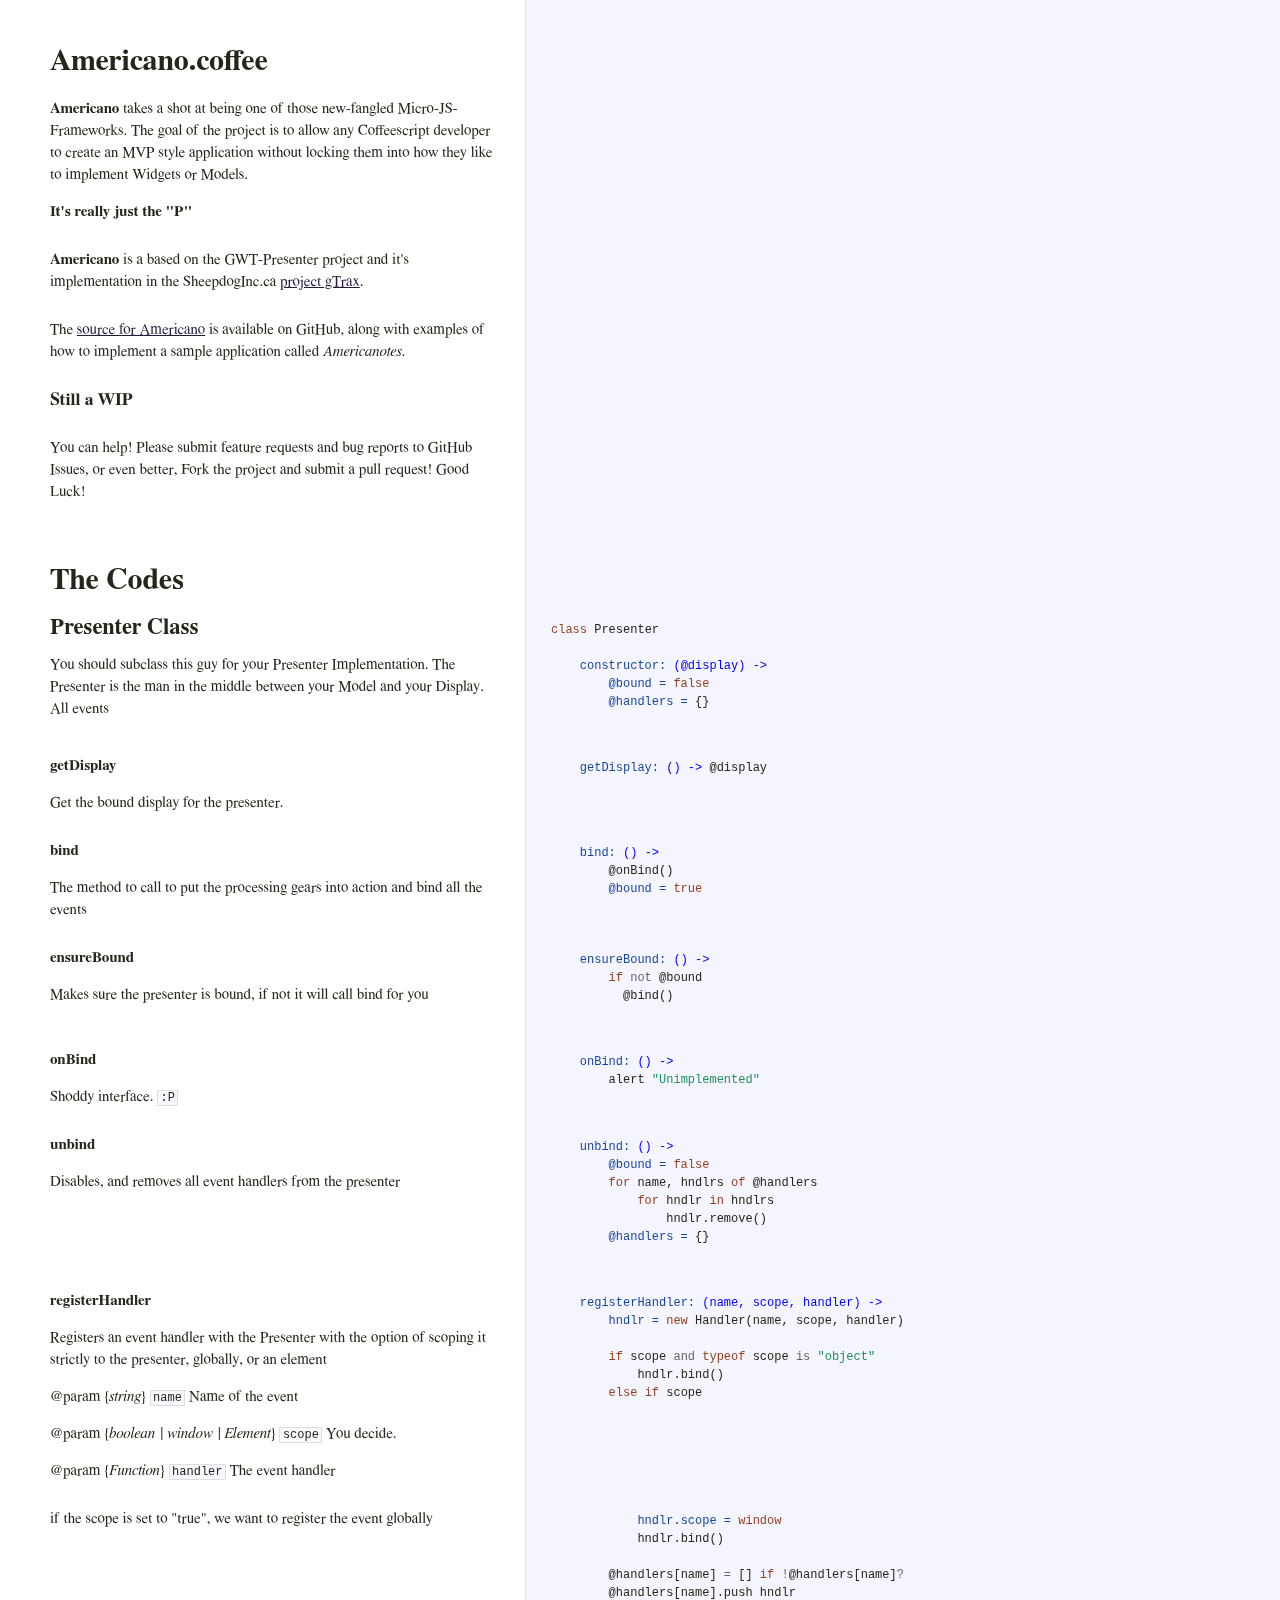
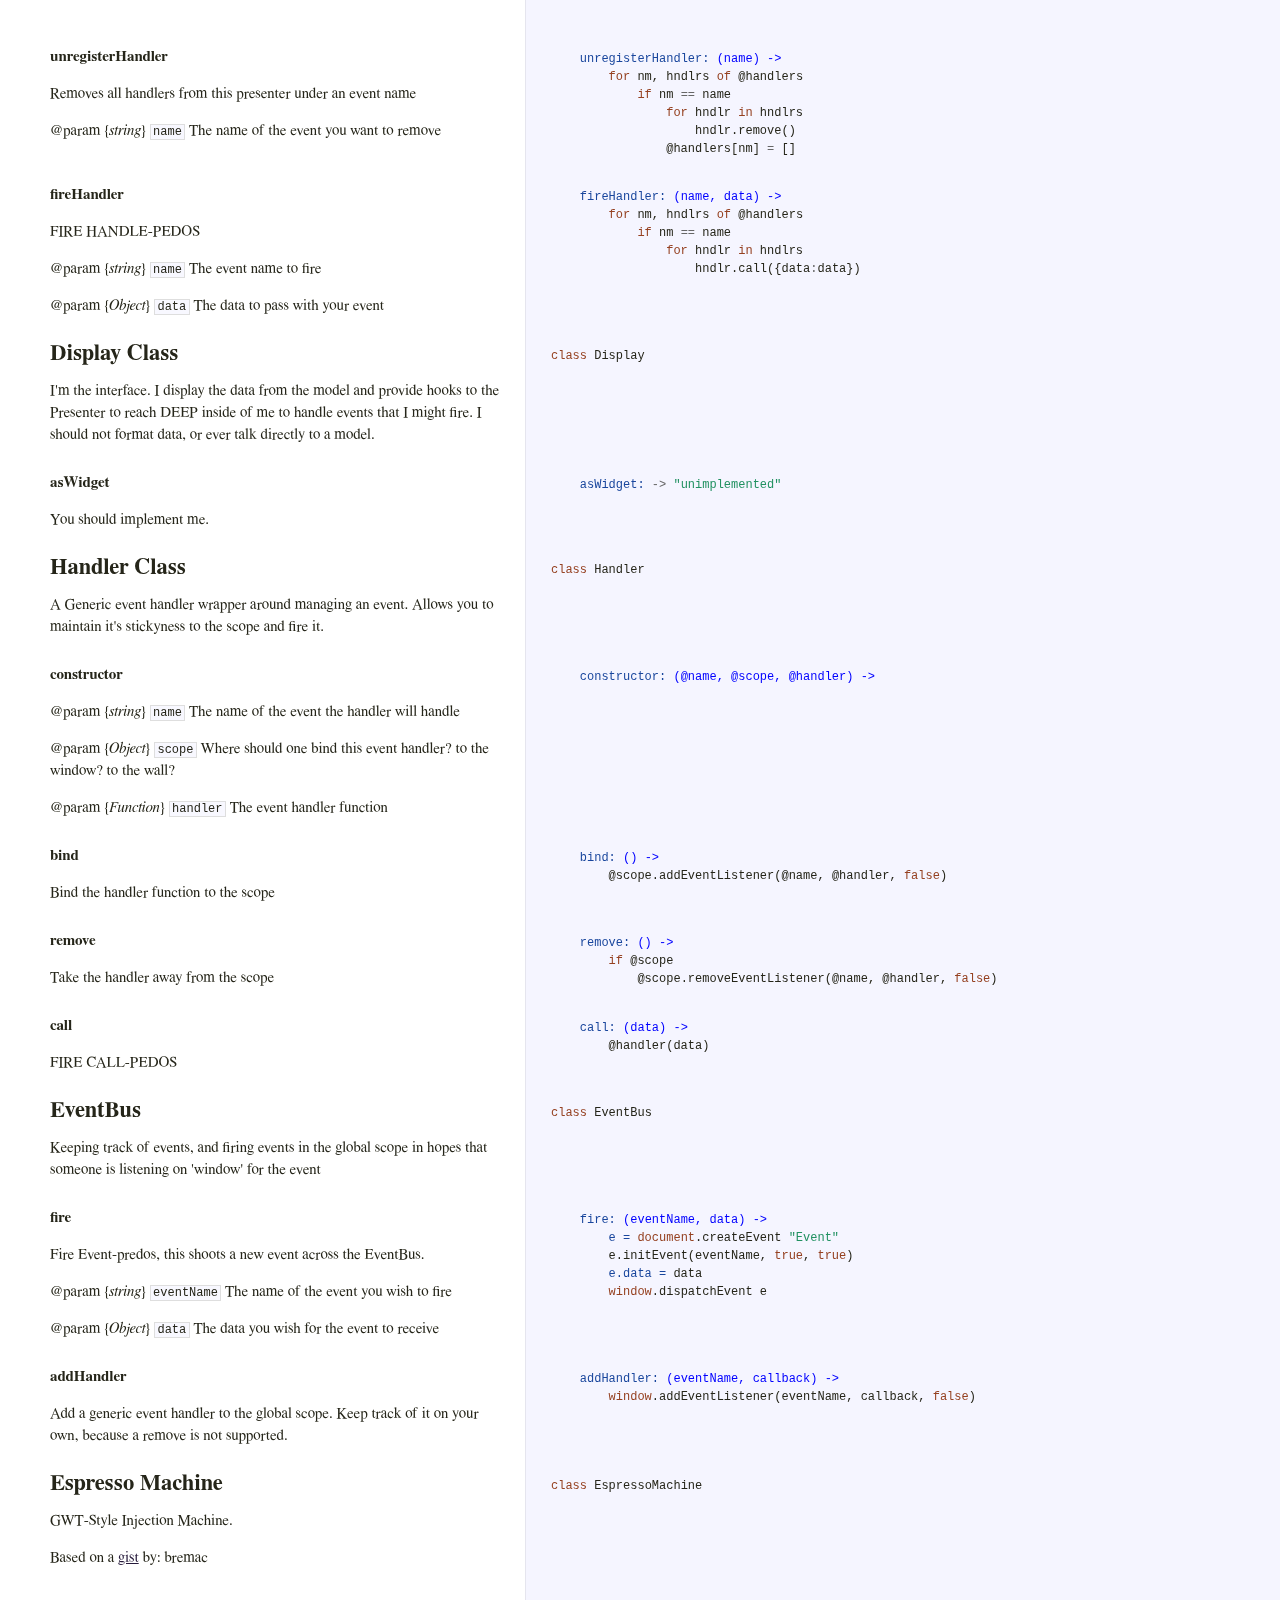
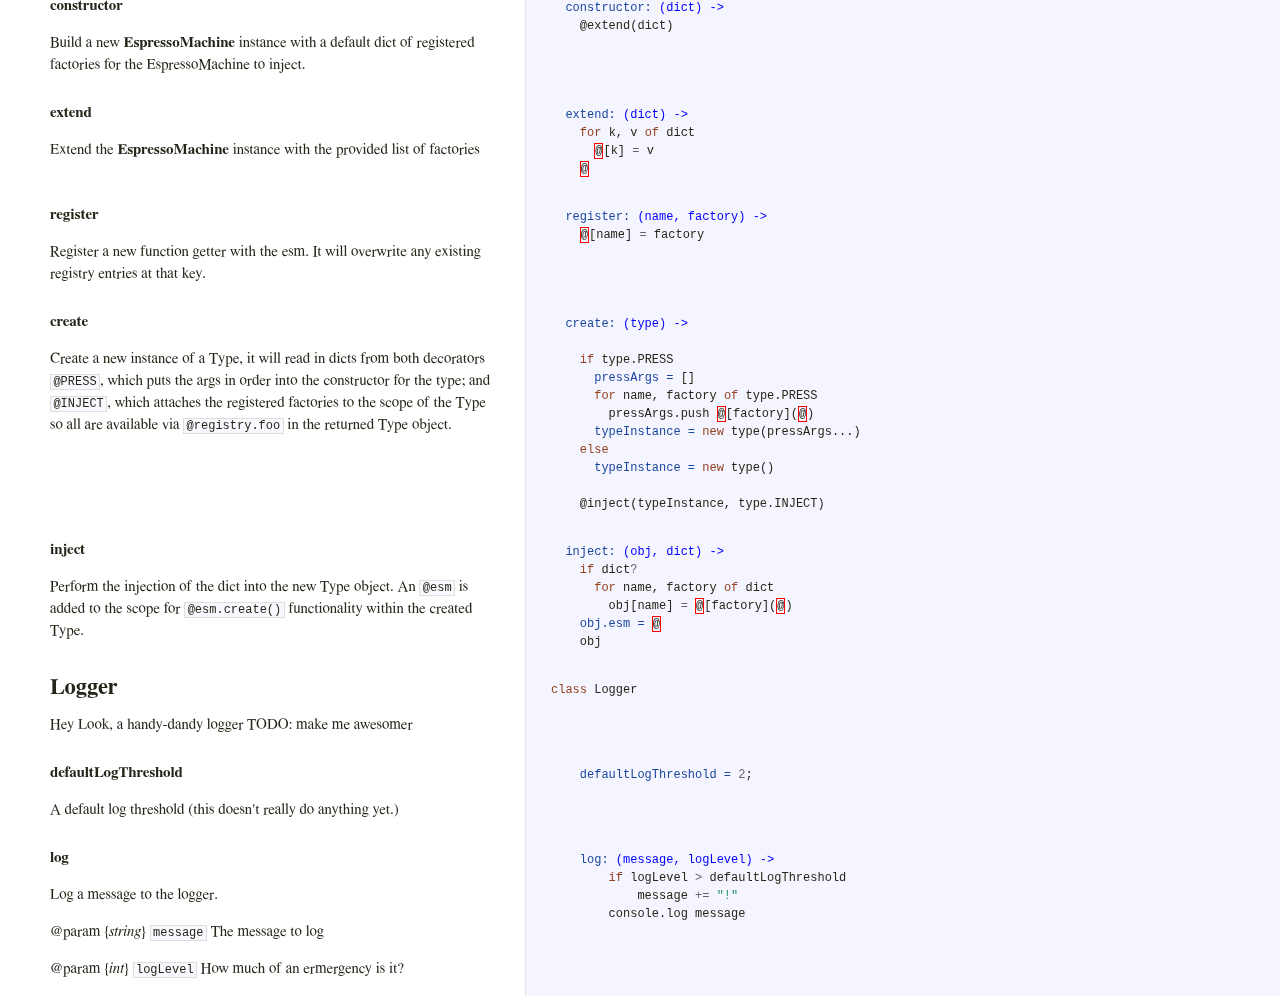
==== commit 2e7ad2f3: "quick update from bugfix" ====
--- a/index.html
+++ b/index.html
@@ -23,8 +23,8 @@
 
 <p>The method to call to put the processing gears into action and
 bind all the events   </p>             </td>             <td class="code">               <div class="highlight"><pre>    <span class="nv">bind: </span><span class="nf">() -&gt;</span>
-        <span class="vi">@bound = </span><span class="kc">true</span>
-        <span class="nx">@onBind</span><span class="p">()</span></pre></div>             </td>           </tr>                               <tr id="section-10">             <td class="docs">               <div class="pilwrap">                 <a class="pilcrow" href="#section-10">&#182;</a>               </div>               <h4>ensureBound</h4>
+        <span class="nx">@onBind</span><span class="p">()</span>
+        <span class="vi">@bound = </span><span class="kc">true</span></pre></div>             </td>           </tr>                               <tr id="section-10">             <td class="docs">               <div class="pilwrap">                 <a class="pilcrow" href="#section-10">&#182;</a>               </div>               <h4>ensureBound</h4>
 
 <p>Makes sure the presenter is bound, if not it will call bind for you</p>             </td>             <td class="code">               <div class="highlight"><pre>    <span class="nv">ensureBound: </span><span class="nf">() -&gt;</span>
         <span class="k">if</span> <span class="o">not</span> <span class="nx">@bound</span>
